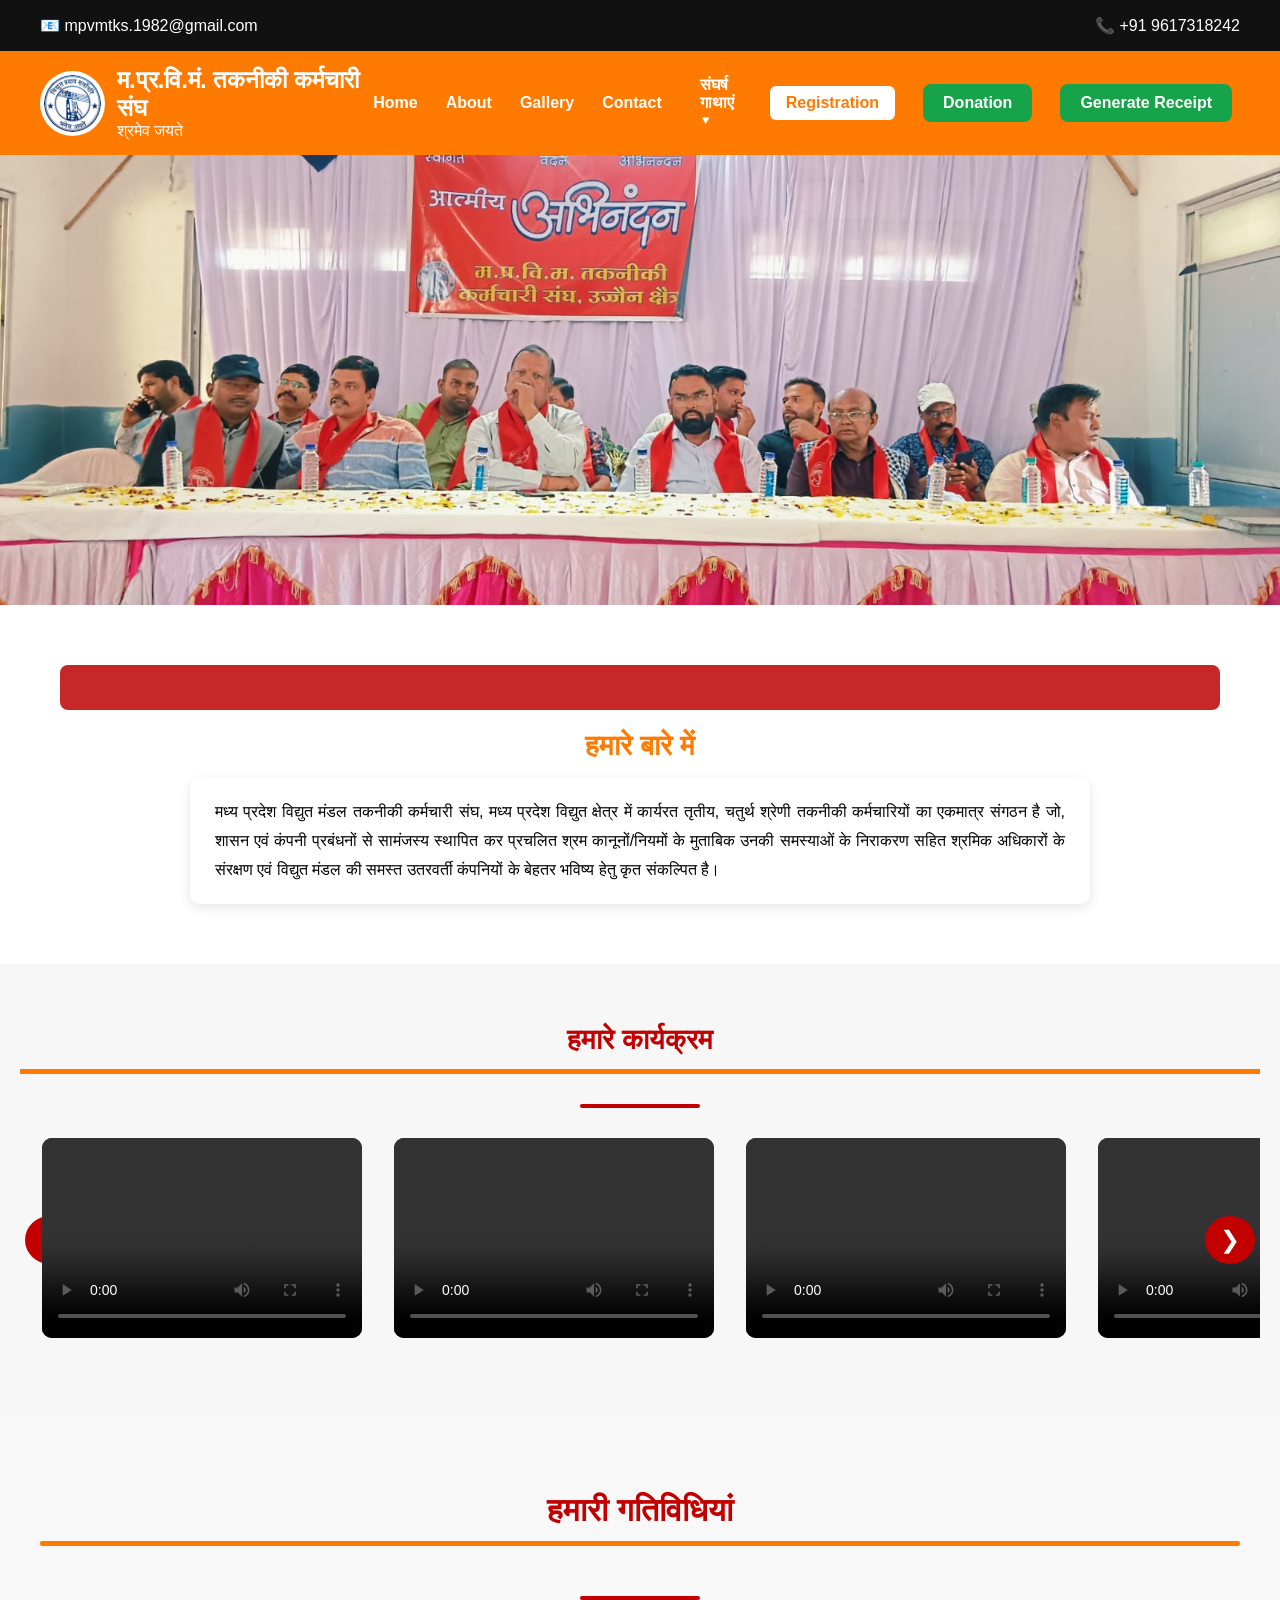
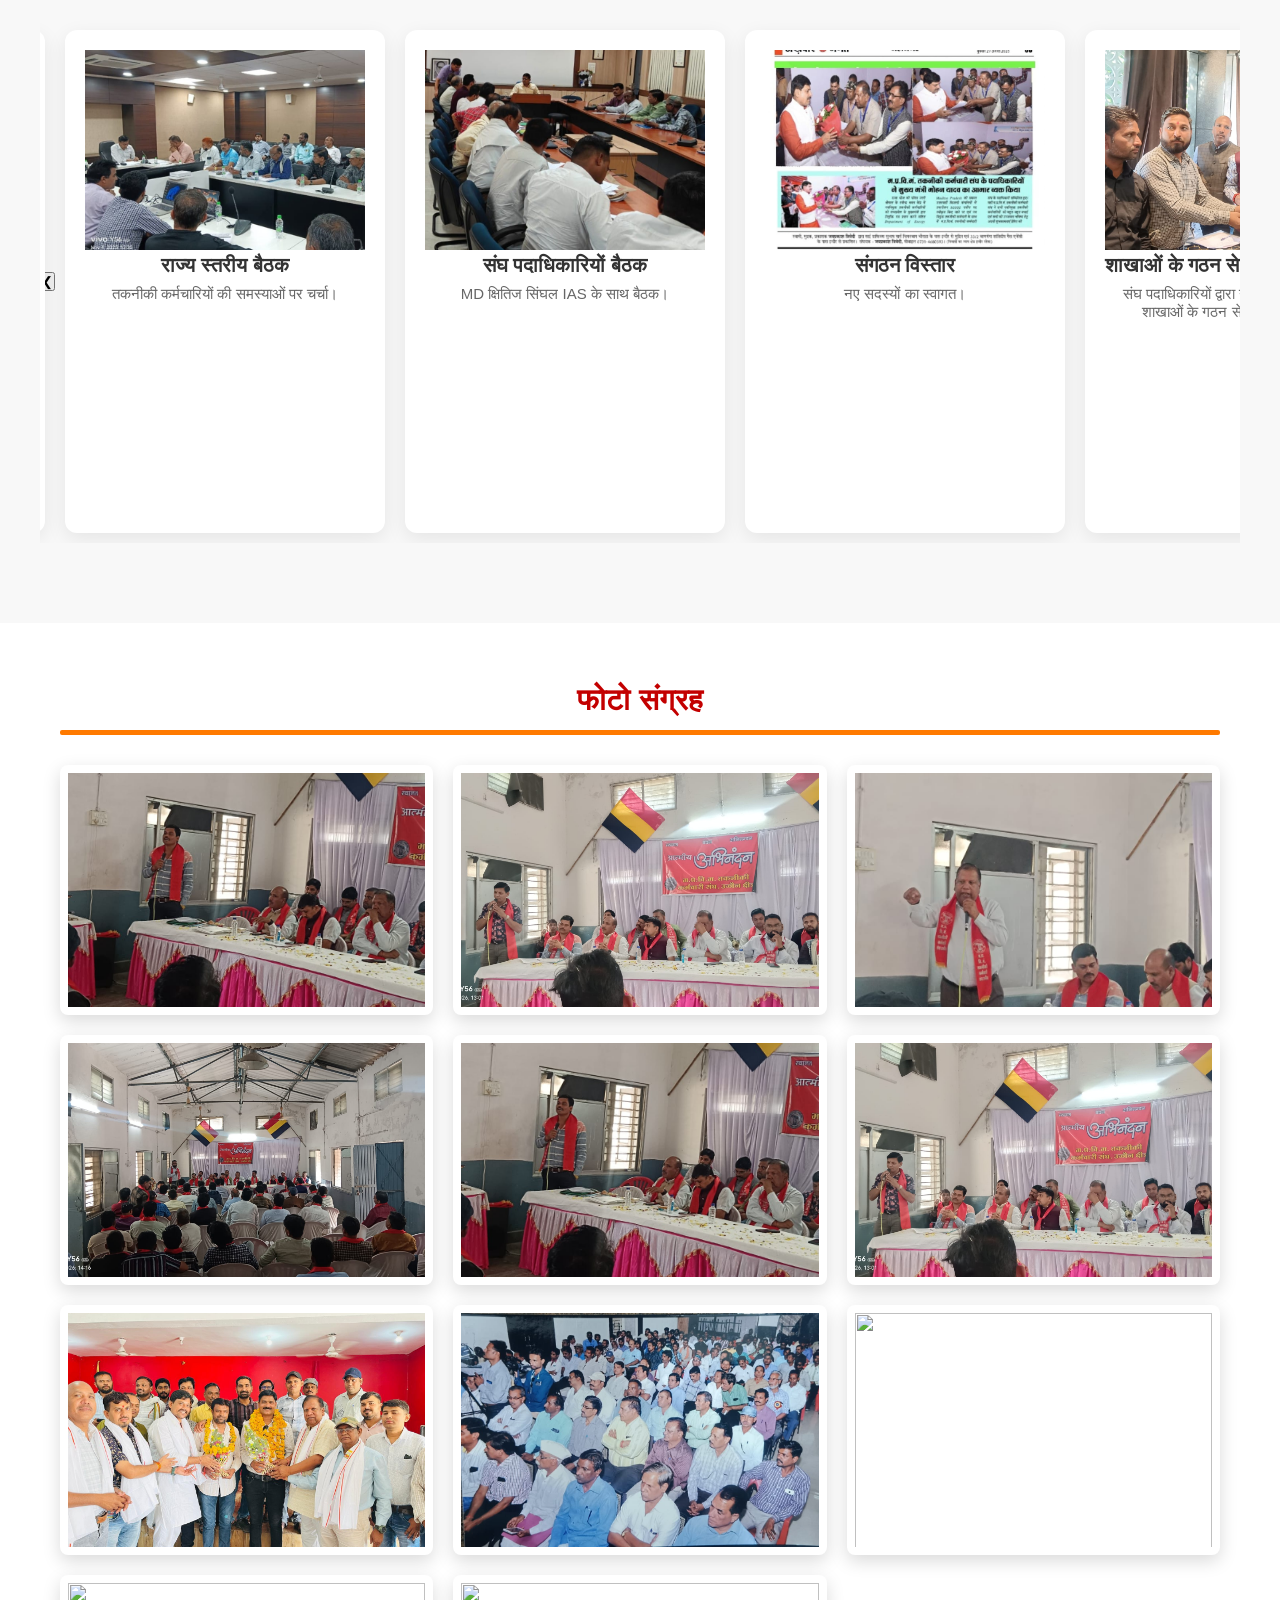
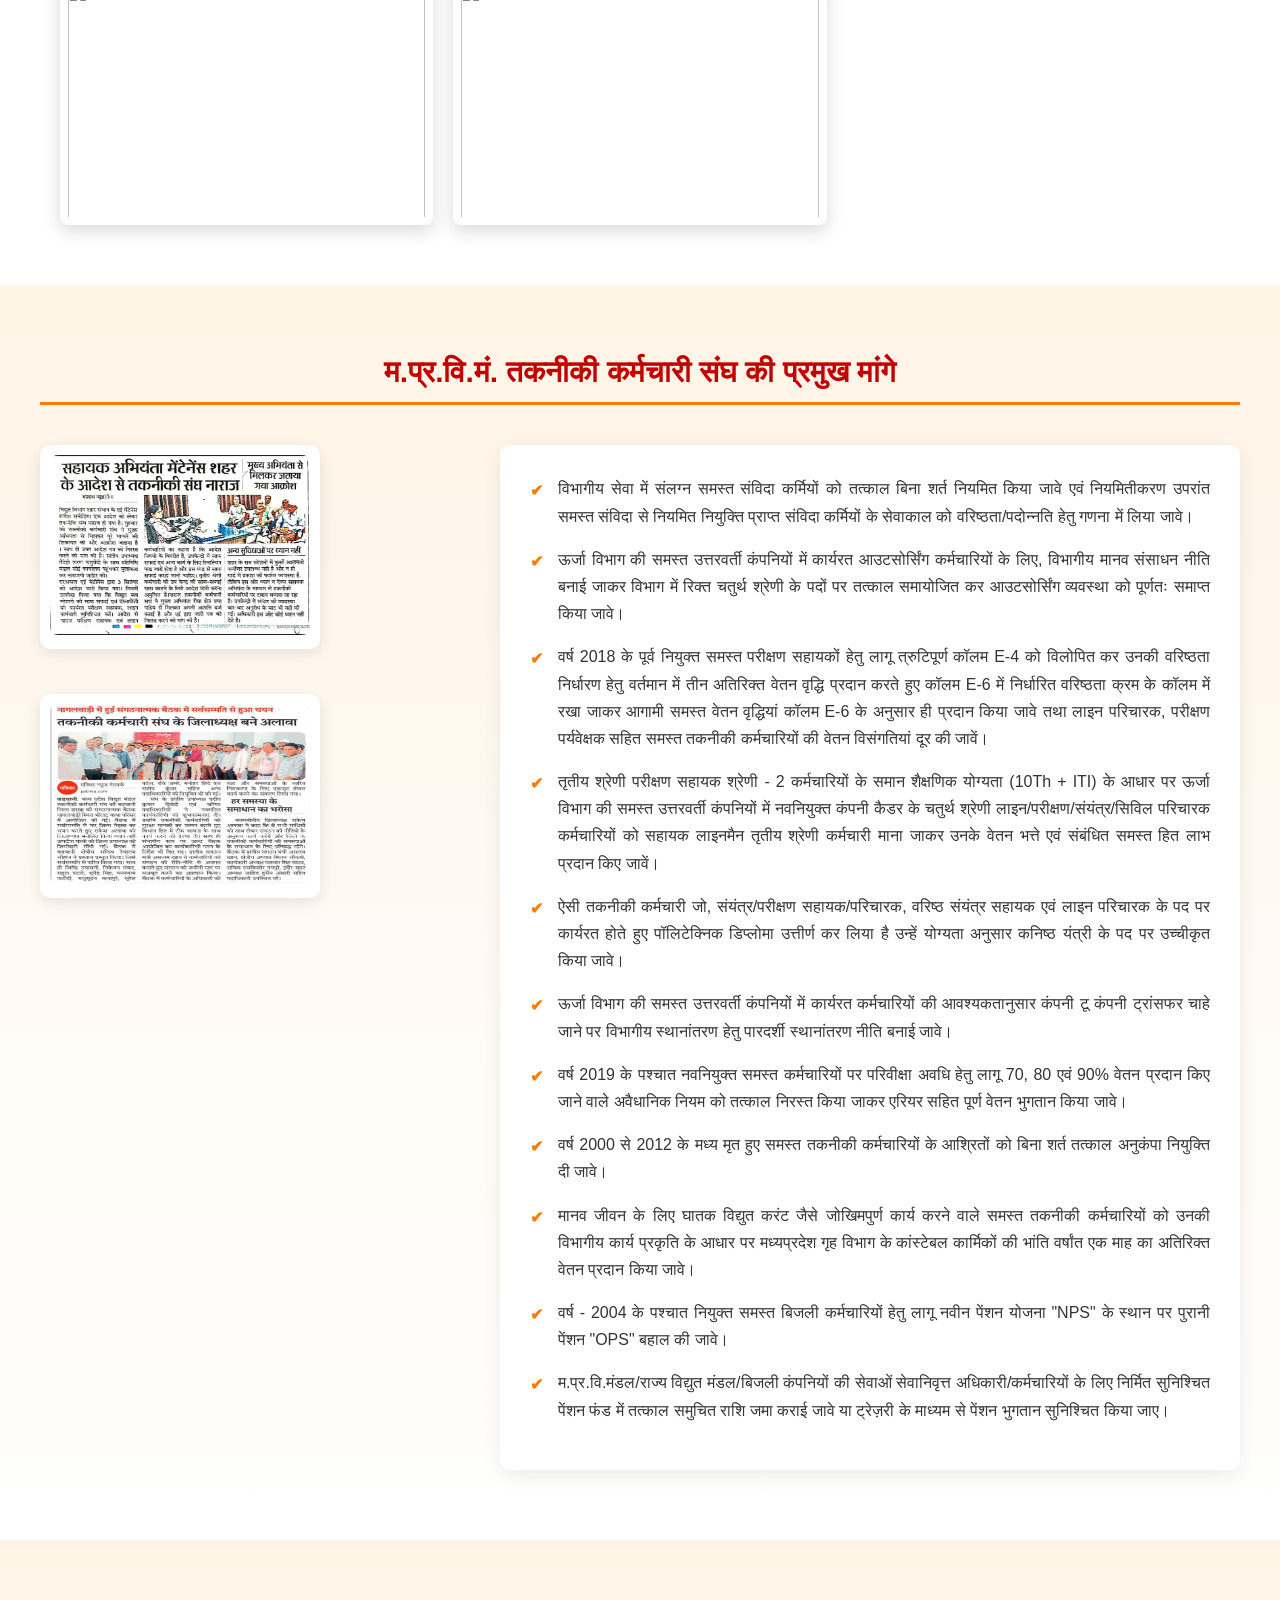
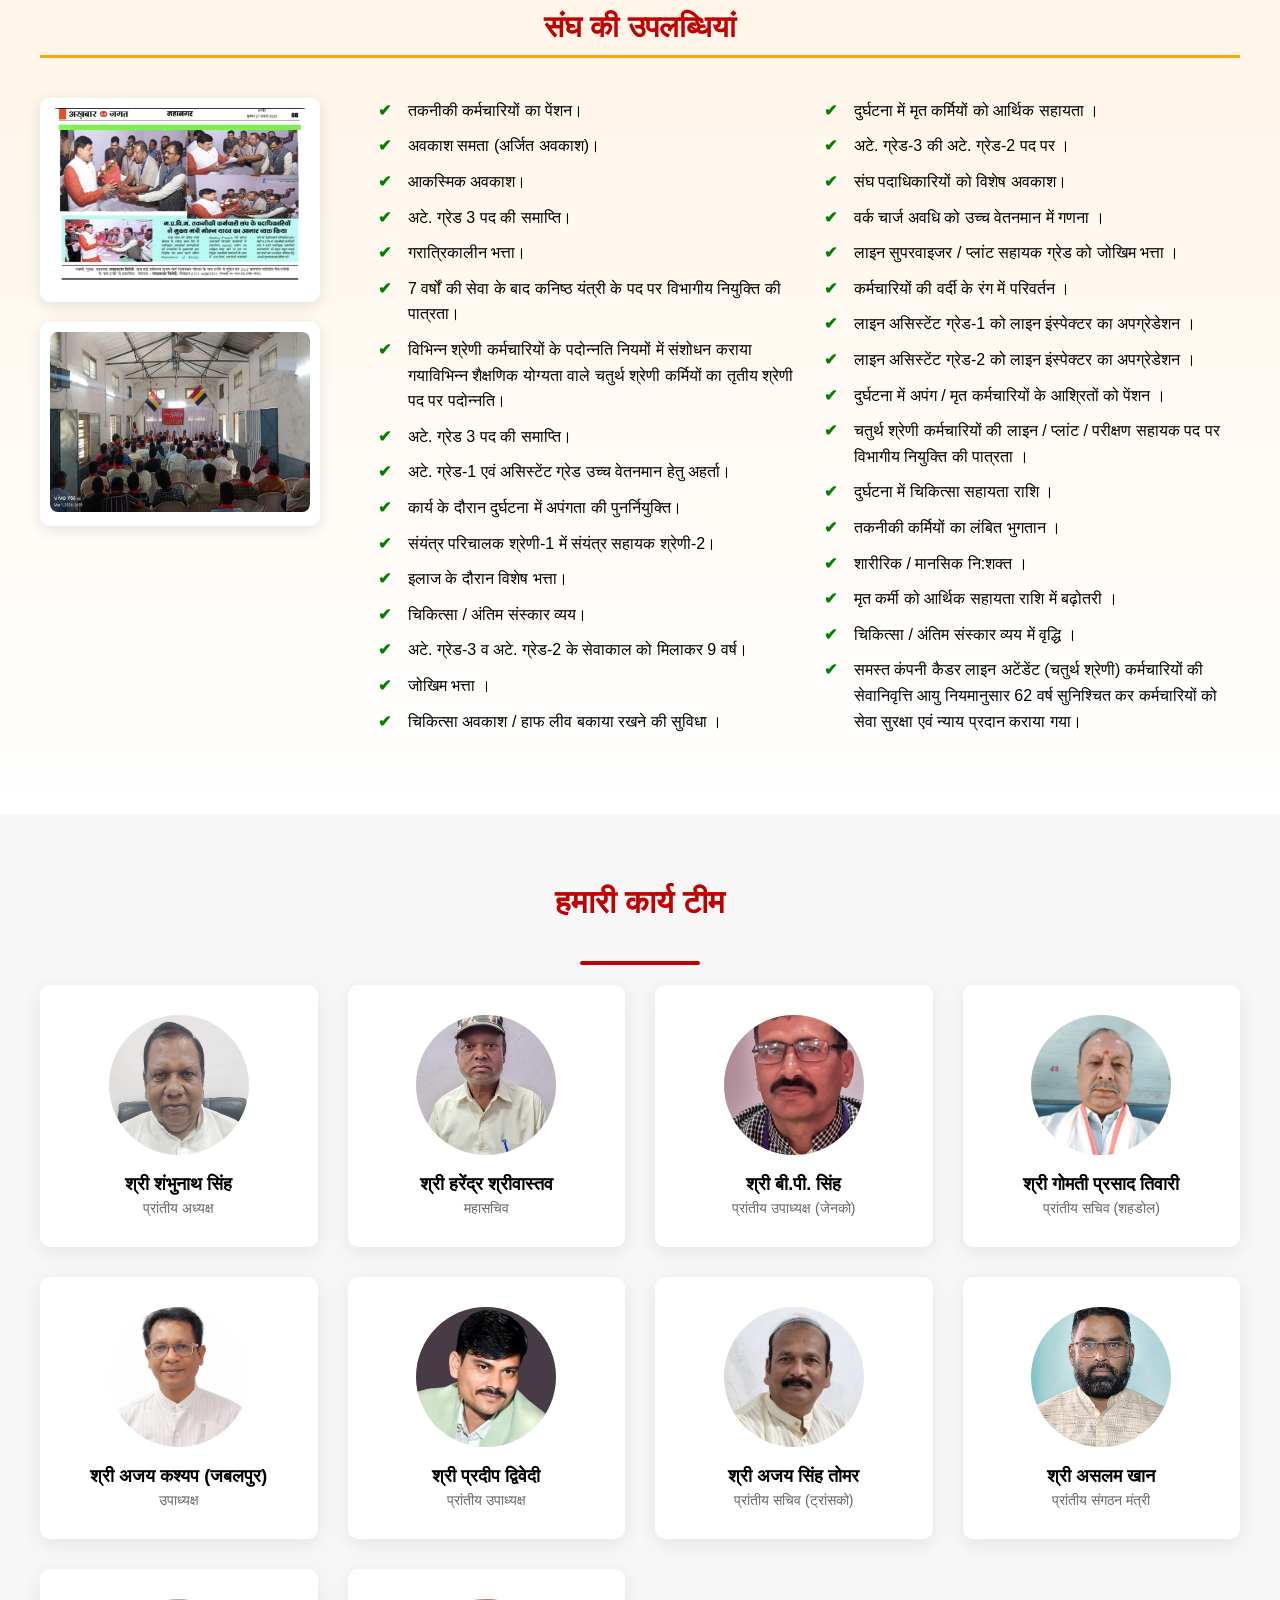
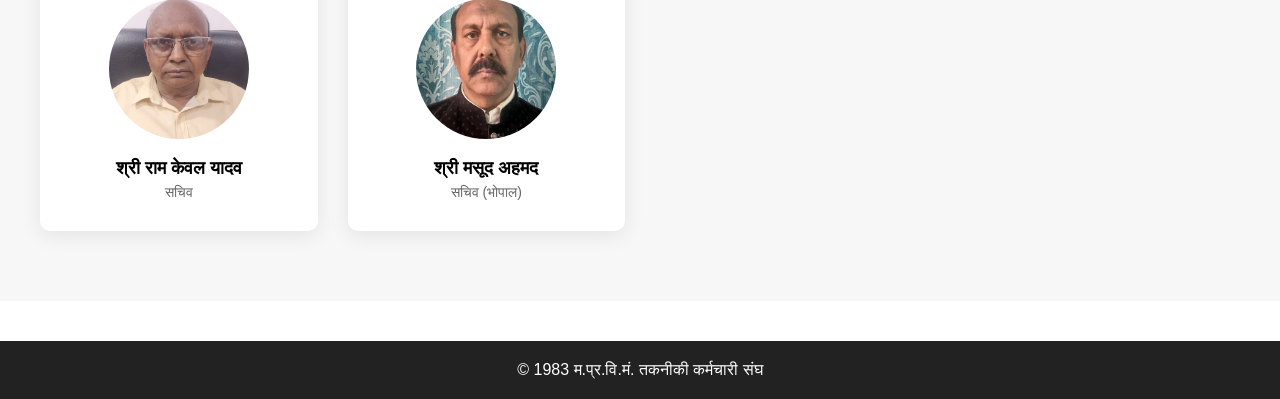
==== index.html @ 5a0a2aa2 "Update index.html" ====
<!DOCTYPE html>
<!-- rebuild -->
<!-- rebuild pdf fix -->
<!-- rebuild pdf fix -->
<!-- rebuild pdf fix -->

<html lang="hi">

<head>
<meta charset="UTF-8">
<title>MPVMTKS - म.प्र.वि.मं. तकनीकी कर्मचारी संघ Official Website</title>
<link rel="icon" href="/favicon.ico">
<link rel="shortcut icon" href="/favicon.ico">
<link rel="icon" type="image/png" sizes="48x48" href="/favicon.png">
<meta name="description" content="म.प्र.वि.मं. तकनीकी कर्मचारी संघ की आधिकारिक वेबसाइट। संगठन की गतिविधियां, समाचार, साहित्य और जानकारी यहां उपलब्ध है।">

<meta name="keywords" content="mpvmtks, mpvmtks.co.in, तकनीकी कर्मचारी संघ, mp electricity union, mpvmtks website">

<link rel="canonical" href="https://mpvmtks.co.in/">

<link rel="stylesheet" href="style.css">

<meta name="viewport" content="width=device-width, initial-scale=1">

</head>

<body>
<div class="top-bar">

<div class="top-left">
📧 mpvmtks.1982@gmail.com
</div>

<div class="top-right">
📞 +91 9617318242
</div>

</div>

<header class="header">

<div class="logo-area">

<img src="images/logo.png">

<div>

<h2>म.प्र.वि.मं. तकनीकी कर्मचारी संघ</h2>

<p>श्रमेव जयते</p>

</div>

</div>


<nav>

<a href="index.html">Home</a>
<a href="about.html">About</a>
<a href="gallery.html">Gallery</a>
<a href="contact.html">Contact</a>
<!-- UNION BOOK DROPDOWN -->


<div class="dropdown">

<a href="#" class="dropbtn">संघर्ष गाथाएं ▾
</a>

<div class="dropdown-content">

<a href="prayash-viewer.html">
प्रयास
</a>

<a href="smarika-viewer.html">
स्मारिका
</a>

</div>

</div>
<a href="registration.html" class="register-btn">Registration</a>
<a href="donation.html" class="donation-btn">Donation</a>
<a href="receipt.html" class="donation-btn">
Generate Receipt
</a>

</nav>

</header>


<section class="slider">

<div class="slides">

<img src="images/slide1.jpg">
<img src="images/slide2.jpg">
<img src="images/slide3.jpg">
<img src="images/slide4.png">
<img src="images/slide5.jpg">
<img src="images/slide6.jpg">
<img src="images/slide7.jpg">

</div>

</section>


<section class="about">

<div class="running-text">
  <div class="running-content">

मध्य प्रदेश विद्युत मंडल तकनीकी कर्मचारी संघ, मध्य प्रदेश विद्युत क्षेत्र में कार्यरत तृतीय, चतुर्थ श्रेणी तकनीकी कर्मचारियों का एकमात्र संगठन है जो, शासन एवं कंपनी प्रबंधनों से सामंजस्य स्थापित कर प्रचलित श्रम कानूनों/नियमों के मुताबिक उनकी समस्याओं के निराकरण सहित श्रमिक अधिकारों के संरक्षण एवं विद्युत मंडल की समस्त उतरवर्ती कंपनियों के बेहतर भविष्य हेतु कृत संकल्पित है।

  </div>
</div>



<h2 class="about-title">हमारे बारे में</h2>

	

<p>


मध्य प्रदेश विद्युत मंडल तकनीकी कर्मचारी संघ, मध्य प्रदेश विद्युत क्षेत्र में कार्यरत तृतीय, चतुर्थ श्रेणी तकनीकी कर्मचारियों का एकमात्र संगठन है जो, शासन एवं कंपनी प्रबंधनों से सामंजस्य स्थापित कर प्रचलित श्रम कानूनों/नियमों के मुताबिक उनकी समस्याओं के निराकरण सहित श्रमिक अधिकारों के संरक्षण एवं विद्युत मंडल की समस्त उतरवर्ती कंपनियों के बेहतर भविष्य हेतु कृत संकल्पित है।

</p>

</section>

<section class="video-section">

<h2 class="video-title">हमारे कार्यक्रम</h2>
<div class="title-line"></div>

<div class="video-slider">

<button class="video-prev">&#10094;</button>

<div class="video-track">

<div class="video-item">
<video controls>
<source src="videos/program1.mp4" type="video/mp4">
</video>
</div>

<div class="video-item">
<video controls>
<source src="videos/program2.mp4" type="video/mp4">
</video>
</div>

<div class="video-item">
<video controls>
<source src="videos/program3.mp4" type="video/mp4">
</video>
</div>

<div class="video-item">
<video controls>
<source src="videos/program4.mp4" type="video/mp4">
</video>
</div>

<div class="video-item">
<video controls>
<source src="videos/program5.mp4" type="video/mp4">
</video>
</div>

<div class="video-item">
<video controls>
<source src="videos/program7.mp4" type="video/mp4">
</video>
</div>

<div class="video-item">
<video controls>
<source src="videos/program8.mp4" type="video/mp4">
</video>
</div>

<div class="video-item">
<video controls>
<source src="videos/program9.mp4" type="video/mp4">
</video>
</div>

<div class="video-item">
<video controls>
<source src="videos/program10.mp4" type="video/mp4">
</video>
</div>


</div>

<button class="video-next">&#10095;</button>

</div>

</section>





<section class="activities">

<h2 class="activity-title">हमारी गतिविधियां</h2>
<div class="title-line"></div>

<div class="activity-slider">

<button class="prev">&#10094;</button>

<div class="activity-track">


<div class="activity">
<img src="images/event01.jpg">
<h3>सीजीएम साहब से मीटिंग करते हुए</h3>
<p>बैठक सौहार्दपूर्ण रही तथा प्रबंधन ने समस्याओं के निराकरण हेतु सकारात्मक सहयोग का आश्वासन दिया।</p>
</div>
<div class="activity">
<img src="images/event1.jpg">
<h3>राज्य स्तरीय बैठक</h3>
<p>तकनीकी कर्मचारियों की समस्याओं पर चर्चा।</p>
</div>

<div class="activity">
<img src="images/event2.jpg">
<h3>संघ पदाधिकारियों बैठक</h3>
<p>MD क्षितिज सिंघल IAS के साथ बैठक।</p>
</div>

<div class="activity">
<img src="images/event3.jpg">
<h3>संगठन विस्तार</h3>
<p>नए सदस्यों का स्वागत।</p>
</div>

<!-- 👉 यहाँ और फोटो add करो -->
<div class="activity">
<img src="images/event4.jpg">
<h3>शाखाओं के गठन से संबंधित छायाचित्र।</h3>
<p>संघ पदाधिकारियों द्वारा उज्जैन जिले की संभागीय शाखाओं के गठन से संबंधित छायाचित्र।</p>
</div>

<div class="activity">
<img src="images/event5.jpg">
<h3>बैठक</h3>
<p>मुख्य अभियंता - उज्जैन श्री BL चौहान के साथ क्षेत्रीय कर्मचारियों की समस्याओं को लेकर संघ पदाधिकारियों की बैठक।</p>
</div>

<div class="activity">
<img src="images/event6.jpg">
<h3>जिला स्तर बैठक</h3>
<p>जिला स्तर के कर्मचारियों की जमीनी समस्याओं के निराकरण हेतु खंडवा अधीक्षण यंत्री के साथ संघ पदाधिकारियों की बैठक के छायाचित्र</p>
</div>

<div class="activity">
<img src="images/event7.jpg">
<h3>संगठन सृजन अभियान</h3>
<p>उज्जैन जिले के नागदा संभाग के अंतर्गत संगठन सृजन अभियान के तहत बैठक के छायाचित्र।</p>
</div>

<div class="activity">
<img src="images/event8.jpg">
<h3>मुख्य अभियंता - उज्जैन श्री BL चौहान</h3>
<p>मुख्य अभियंता - उज्जैन श्री BL चौहान के साथ क्षेत्रीय कर्मचारियों की समस्याओं को लेकर संघ पदाधिकारियों की बैठक।</p>
</div>

<div class="activity">
<img src="images/event9.jpg">
<h3>मुख्य अभियंता से मिलकर जताया गया आक्रोश</h3>
<p>"सहायक अभियंता मेंटेनेंस शहर के आदेश से तकनीकी संघ नाराज"</p>
</div>

<div class="activity">
<img src="images/event10.jpg">
<h3>संगठन सृजन अभियान के तहत रतलाम जिला कार्यकारिणी का गठन</h3>
<p>"संगठन सृजन अभियान के तहत रतलाम जिला कार्यकारिणी का गठन, समरथ बागड़े जिला अध्यक्ष नियुक्त"</p>
</div>

<div class="activity">
<img src="images/event11.jpg">
<h3>मुख्य अभियंता इं. श्री आरसी जैन के साथ तकनीकी कर्मचारियों के जमीनी स्तर के मुद्दों को लेकर संघ प्रतिनिधियों की बैठक आयोजित</h3>
<p>"दिनांक 20/05/2026 को इंदौर क्षेत्र के मुख्य अभियंता इं. श्री आरसी जैन के साथ तकनीकी कर्मचारियों के जमीनी स्तर के मुद्दों को लेकर संघ प्रतिनिधियों की बैठक आयोजित कर समस्त ज्वलंत समस्याओं के समाधान पर विस्तृत चर्चा की गई।"</p>
</div>


<div class="activity">
<img src="images/event12.jpg">
<h3>तकनीकी कर्मचारी संघ बड़वानी जिले को मिला नया नेतृत्व</h3>
<p>"तकनीकी कर्मचारी संघ बड़वानी जिले को मिला नया नेतृत्व, राकेश अलावा को अध्यक्ष एवं श्री जगदीश माली को उपाध्यक्ष पद की कमान, जितेंद्र उपासनी सचिव नियुक्त"</p>
</div>

<div class="activity">
<img src="images/event13.jpg">
<h3>विद्युत गृह के नवागत मुख्य अभियंता श्री आर के साहू साहब से मुलाकात कर श्री सिंगाजी ताप विद्युत गृह खंडवा में पदोन्नति प्राप्त करने पश्चात प्रदेश के सबसे बड़े विद्युत गृह में पदस्थ होने पर स्वागत कर बहुत-बहुत बधाई एवं शुभकामनाएं दीं</h3>
<p>विद्युत गृह के नवागत मुख्य अभियंता श्री आर के साहू साहब से मुलाकात कर श्री सिंगाजी ताप विद्युत गृह खंडवा में पदोन्नति प्राप्त करने पश्चात प्रदेश के सबसे बड़े विद्युत गृह में पदस्थ होने पर स्वागत कर बहुत-बहुत बधाई एवं शुभकामनाएं द</p>
</div>

<div class="activity">
<img src="images/event14.jpg">
<h3>50 लाख तक होम लोन, 16 लाख का दुर्घटना बीमा और शिक्षा सहायता</h3>
<p>50 लाख तक होम लोन, 16 लाख का दुर्घटना बीमा और शिक्षा सहायता</p>
</div>

<div class="activity">
<img src="images/event15.jpg">
<h3>बालाघाट जिले की कार्यकारिणी गठन</h3>
<p>बालाघाट जिले की कार्यकारिणी गठन के दौरान उपस्थित कार्यकर्ताओं द्वारा प्रांतीय अध्यक्ष श्री शंभूनाथ सिंह, उपाध्यक्ष प्रदीप कुमार द्विवेदी, सचिव रामकेवल यादव, जोनल सचिव रामकिशोर नगपुरे सहित संघ प्रचारक श्री शुभम सिंह का पुष्पमालाओं से स्वागत एवं अभिनन्दन किया गया।</p>
</div>


<div class="activity">
<img src="images/event16.jpg">
<h3>भोपाल सीजीएम से मीटिंग करते हुए</h3>
<p>भोपाल सीजीएम से मीटिंग करते हुए</p>
</div>

<div class="activity">
<img src="images/event17.jpg">
<h3>इंदौर में सीजीएम साहब से मीटिंग करते हुए</h3>
<p>म.प्र.वि.मं. तकनीकी कर्मचारी संघ द्वारा नियमित, संविदा एवं आउटसोर्स कर्मचारियों की पदोन्नति, नियमितीकरण, वेतन विसंगति एवं अन्य महत्वपूर्ण समस्याओं को कंपनी प्रबंधन के समक्ष प्रमुखता से रखा गया।बैठक सौहार्दपूर्ण रही तथा प्रबंधन ने समस्याओं के निराकरण हेतु सकारात्मक सहयोग का आश्वासन दिया।</p>
</div>
	

</div>

<button class="next">&#10095;</button>

</div>

</section>



<section class="gallery">

<h2>फोटो संग्रह</h2>


<div class="gallery-grid">

<img src="images/g1.jpg">
<img src="images/g2.jpg">
<img src="images/g3.jpg">
<img src="images/g4.jpg">
<img src="images/g1.jpg">
<img src="images/g2.jpg">
<img src="images/g15.jpg">
<img src="images/g21.jpg">
<img src="images/g22.jpg">
<img src="images/g23.jpg">
<img src="images/g24.jpg">
</div>

</section>

<section class="demand-section">

<h2 class="demand-title">
म.प्र.वि.मं. तकनीकी कर्मचारी संघ की प्रमुख मांगे
</h2>

<div class="demand-wrapper">

<!-- LEFT IMAGE COLUMN -->

<div class="demand-images">

<div class="image-card">
<img src="images/protest1.jpg">
</div>

<div class="image-card">
<img src="images/protest2.jpg">
</div>

</div>


<!-- RIGHT CONTENT -->

<div class="demand-content">

<ul class="demand-list">

<li>विभागीय सेवा में संलग्न समस्त संविदा कर्मियों को तत्काल बिना शर्त नियमित किया जावे एवं नियमितीकरण उपरांत समस्त संविदा से नियमित नियुक्ति प्राप्त संविदा कर्मियों के सेवाकाल को वरिष्ठता/पदोन्नति हेतु गणना में लिया जावे।</li>

<li>ऊर्जा विभाग की समस्त उत्तरवर्ती कंपनियों में कार्यरत आउटसोर्सिंग कर्मचारियों के लिए, विभागीय मानव संसाधन नीति बनाई जाकर विभाग में रिक्त चतुर्थ श्रेणी के पदों पर तत्काल समायोजित कर आउटसोर्सिंग व्यवस्था को पूर्णतः समाप्त किया जावे।</li>

<li>वर्ष 2018 के पूर्व नियुक्त समस्त परीक्षण सहायकों हेतु लागू त्रुटिपूर्ण कॉलम E-4 को विलोपित कर उनकी वरिष्ठता निर्धारण हेतु वर्तमान में तीन अतिरिक्त वेतन वृद्धि प्रदान करते हुए कॉलम E-6 में निर्धारित वरिष्ठता क्रम के कॉलम में रखा जाकर आगामी समस्त वेतन वृद्धियां कॉलम E-6 के अनुसार ही प्रदान किया जावे तथा लाइन परिचारक, परीक्षण पर्यवेक्षक सहित समस्त तकनीकी कर्मचारियों की वेतन विसंगतियां दूर की जावें।</li>
	
<li>तृतीय श्रेणी परीक्षण सहायक श्रेणी - 2 कर्मचारियों के समान शैक्षणिक योग्यता (10Th + ITI) के आधार पर ऊर्जा विभाग की समस्त उत्तरवर्ती कंपनियों में नवनियुक्त कंपनी कैडर के चतुर्थ श्रेणी लाइन/परीक्षण/संयंत्र/सिविल परिचारक कर्मचारियों को सहायक लाइनमैन तृतीय श्रेणी कर्मचारी माना जाकर उनके वेतन भत्ते एवं संबंधित समस्त हित लाभ प्रदान किए जावें।</li>

<li>ऐसी तकनीकी कर्मचारी जो, संयंत्र/परीक्षण सहायक/परिचारक, वरिष्ठ संयंत्र सहायक एवं लाइन परिचारक के पद पर कार्यरत होते हुए पॉलिटेक्निक डिप्लोमा उत्तीर्ण कर लिया है उन्हें योग्यता अनुसार कनिष्ठ यंत्री के पद पर उच्चीकृत किया जावे।</li>

<li>ऊर्जा विभाग की समस्त उत्तरवर्ती कंपनियों में कार्यरत कर्मचारियों की आवश्यकतानुसार कंपनी टू कंपनी ट्रांसफर चाहे जाने पर विभागीय स्थानांतरण हेतु पारदर्शी स्थानांतरण नीति बनाई जावे।</li>

<li>वर्ष 2019 के पश्चात नवनियुक्त समस्त कर्मचारियों पर परिवीक्षा अवधि हेतु लागू 70, 80 एवं 90% वेतन प्रदान किए जाने वाले अवैधानिक नियम को तत्काल निरस्त किया जाकर एरियर सहित पूर्ण वेतन भुगतान किया जावे।</li>

<li>वर्ष 2000 से 2012 के मध्य मृत हुए समस्त तकनीकी कर्मचारियों के आश्रितों को बिना शर्त तत्काल अनुकंपा नियुक्ति दी जावे।</li>

<li>मानव जीवन के लिए घातक विद्युत करंट जैसे जोखिमपुर्ण कार्य करने वाले समस्त तकनीकी कर्मचारियों को उनकी विभागीय कार्य प्रकृति के आधार पर मध्यप्रदेश गृह विभाग के कांस्टेबल कार्मिकों की भांति वर्षांत एक माह का अतिरिक्त वेतन प्रदान किया जावे।</li>

<li>वर्ष - 2004 के पश्चात नियुक्त समस्त बिजली कर्मचारियों हेतु लागू नवीन पेंशन योजना "NPS" के स्थान पर पुरानी पेंशन "OPS" बहाल की जावे।</li>

<li>म.प्र.वि.मंडल/राज्य विद्युत मंडल/बिजली कंपनियों की सेवाओं सेवानिवृत्त अधिकारी/कर्मचारियों के लिए निर्मित सुनिश्चित पेंशन फंड में तत्काल समुचित राशि जमा कराई जावे या ट्रेज़री के माध्यम से पेंशन भुगतान सुनिश्चित किया जाए।</li>

</ul>

</div>

</div>

</section>
<section class="achievement-section">

<h2 class="achievement-title">
संघ की उपलब्धियां
</h2>

<div class="achievement-wrapper">

<!-- LEFT IMAGES -->

<div class="achievement-images">

<div class="image-card">
<img src="images/achievement1.jpg">
</div>

<div class="image-card">
<img src="images/achievement2.jpg">
</div>

</div>


<!-- RIGHT SCROLL BOX -->

<ul class="achievement-list">


<li>तकनीकी कर्मचारियों का पेंशन।</li>

<li>अवकाश समता (अर्जित अवकाश)।</li>

<li>आकस्मिक अवकाश।</li>

<li>अटे. ग्रेड 3 पद की समाप्ति।</li>

<li>गरात्रिकालीन भत्ता।</li>

<li>7 वर्षों की सेवा के बाद कनिष्ठ यंत्री के पद पर विभागीय नियुक्ति की पात्रता।</li>

<li>विभिन्न श्रेणी कर्मचारियों के पदोन्नति नियमों में संशोधन कराया गयाविभिन्न शैक्षणिक योग्यता वाले चतुर्थ श्रेणी कर्मियों का तृतीय श्रेणी पद पर पदोन्नति।</li>

<li>अटे. ग्रेड 3 पद की समाप्ति।</li>

<li>अटे. ग्रेड-1 एवं असिस्टेंट ग्रेड उच्च वेतनमान हेतु अहर्ता।</li>

<li>कार्य के दौरान दुर्घटना में अपंगता की पुनर्नियुक्ति।</li>

<li>संयंत्र परिचालक श्रेणी-1 में संयंत्र सहायक श्रेणी-2।</li>

<li>इलाज के दौरान विशेष भत्ता।</li>

<li>चिकित्सा / अंतिम संस्कार व्यय।</li>

<li>अटे. ग्रेड-3 व अटे. ग्रेड-2 के सेवाकाल को मिलाकर 9 वर्ष।</li>

<li>जोखिम भत्ता ।</li>

<li>चिकित्सा अवकाश / हाफ लीव बकाया रखने की सुविधा ।</li>

<li>दुर्घटना में मृत कर्मियों को आर्थिक सहायता ।</li>

<li>अटे. ग्रेड-3 की अटे. ग्रेड-2 पद पर ।</li>

<li> संघ पदाधिकारियों को विशेष अवकाश।</li>

<li>वर्क चार्ज अवधि को उच्च वेतनमान में गणना ।</li>

<li>लाइन सुपरवाइजर / प्लांट सहायक ग्रेड को जोखिम भत्ता ।</li>

<li>कर्मचारियों की वर्दी के रंग में परिवर्तन ।</li>

<li>लाइन असिस्टेंट ग्रेड-1 को लाइन इंस्पेक्टर का अपग्रेडेशन ।</li>

<li>लाइन असिस्टेंट ग्रेड-2 को लाइन इंस्पेक्टर का अपग्रेडेशन ।</li>

<li>दुर्घटना में अपंग / मृत कर्मचारियों के आश्रितों को पेंशन ।</li>

<li>चतुर्थ श्रेणी कर्मचारियों की लाइन / प्लांट / परीक्षण सहायक पद पर विभागीय नियुक्ति की पात्रता ।</li>

<li>दुर्घटना में चिकित्सा सहायता राशि ।</li>

<li>तकनीकी कर्मियों का लंबित भुगतान ।</li>

<li>शारीरिक / मानसिक नि:शक्त ।</li>

<li>मृत कर्मी को आर्थिक सहायता राशि में बढ़ोतरी ।</li>

<li>चिकित्सा / अंतिम संस्कार व्यय में वृद्धि ।</li>

<li>समस्त कंपनी कैडर लाइन अटेंडेंट (चतुर्थ श्रेणी) कर्मचारियों की सेवानिवृत्ति आयु नियमानुसार 62 वर्ष सुनिश्चित कर कर्मचारियों को सेवा सुरक्षा एवं न्याय प्रदान कराया गया।</li>

</ul>

</div>

</section>



<section class="team-section">

<h2 class="team-title">हमारी कार्य टीम</h2>
<div class="title-line"></div>

<div class="team-container">

<div class="team-card">
<img src="images/team1.jpg">
<h3>श्री शंभुनाथ सिंह</h3>
<p>प्रांतीय अध्यक्ष</p>
</div>

<div class="team-card">
<img src="images/teamA.jpg">
<h3>श्री हरेंद्र श्रीवास्तव </h3>
<p>महासचिव</p>
</div>

<div class="team-card">
<img src="images/team3.jpg">
<h3>श्री बी.पी. सिंह </h3>
<p>प्रांतीय उपाध्यक्ष (जेनको)</p>
</div>

<div class="team-card">
<img src="images/teamC.jpg">
<h3>श्री गोमती प्रसाद तिवारी </h3>
<p>प्रांतीय सचिव (शहडोल)</p>
</div>

<div class="team-card">
<img src="images/teamB.jpg">
<h3>श्री अजय कश्यप (जबलपुर) </h3>
<p>उपाध्यक्ष</p>
</div>

<div class="team-card">
<img src="images/team2.jpg">
<h3>श्री प्रदीप द्विवेदी  </h3>
<p>प्रांतीय उपाध्यक्ष</p>
</div>

<div class="team-card">
<img src="images/team4.jpg">
<h3>श्री अजय सिंह तोमर </h3>
<p>प्रांतीय सचिव (ट्रांसको)</p>
</div>

<div class="team-card">
<img src="images/team5.jpg">
<h3>श्री असलम खान </h3>
<p>प्रांतीय संगठन मंत्री </p>
</div>

<div class="team-card">
<img src="images/team6.jpg">
<h3>श्री राम केवल यादव </h3>
<p>सचिव</p>
</div>

<div class="team-card">
<img src="images/team7.jpg">
<h3>श्री मसूद अहमद </h3>
<p>सचिव (भोपाल)</p>
</div>

<!--<div class="team-card">
<img src="images/team8.jpg">
<h3>श्री </h3>
<p>प्रांतीय मीडिया प्रभारी भोपाल</p>
</div>-->

</div>

</section>



<footer>

<p>

© 1983 म.प्र.वि.मं. तकनीकी कर्मचारी संघ

</p>

</footer>



<script src="script.js"></script>


</body>
</html>
---- style.css ----
*{
margin:0;
padding:0;
box-sizing:border-box;
font-family:Arial;
}

body{

  background: linear-gradient(
      to bottom,
      #eef3f9,
      #ffffff
  );
  
}


.running-text{
    width:100%;
    overflow:hidden;
    background:#c62828;
    color:#fff;
    padding:12px 0;
    border-radius:8px;
    margin-bottom:20px;
    white-space:nowrap;
}

.running-content{
    display:inline-block;
    padding-left:100%;
    animation:scrollText 60s linear infinite;
    font-size:18px;
    font-weight:bold;
}

@keyframes scrollText{
    0%{
        transform:translateX(0);
    }
    100%{
        transform:translateX(-100%);
    }
}

.about-box-section{
    width:90%;
    margin:40px auto 20px;
}

.about-box{
    background:#ffffff;
    padding:30px;
    border-radius:15px;
    box-shadow:0 4px 15px rgba(0,0,0,0.15);
    border-left:6px solid #c62828;
    text-align:center;
}

.about-box h2{
    color:#c62828;
    font-size:32px;
    margin-bottom:20px;
}

.about-box p{
    font-size:18px;
    line-height:1.9;
    color:#333;
    text-align:justify;
}

/* ================= GLOBAL MOBILE FIX ================= */

body {
    overflow-x: hidden;
}

/* ===== VIDEO SLIDER FIX ===== */

.video-slider {
    position: relative;
    overflow: hidden;
    padding: 10px;
}

.video-track {
    display: flex;
    transition: transform 0.4s ease;
    gap: 12px;
}

.video-item {
    flex: 0 0 auto;
    width: 320px;
}

.video-item video {
    width: 100%;
    height: auto;
    border-radius: 10px;
}

/* ===== MOBILE ===== */

@media (max-width: 768px) {

    .video-item {
        width: 92vw;
        min-width: 92vw;
    }

    .video-prev,
    .video-next {
        display: none;
    }

}

/* ===== ACTIVITIES MOBILE FIX ===== */

@media (max-width: 768px) {

.activity-track .activity {
    width: 90vw;
    min-width: 90vw;
}

}

/* Mobile Open Button */

.mobile-open-btn {

display: none;

margin-top: 10px;

padding: 12px;

text-align: center;

background: #ff7a00;

color: white;

font-weight: bold;

border-radius: 8px;

text-decoration: none;

}

/* Only Mobile */

@media(max-width:768px){

iframe {

display: none;

}

.mobile-open-btn {

display: block;

}

}


/* ===== FINAL HOVER GAP FIX (MOST IMPORTANT) ===== */

/* invisible bridge banayega mouse ke liye */

.dropdown::after {

content: "";

position: absolute;

top: 100%;

left: 0;

width: 100%;

height: 15px;

/* invisible bridge */

background: transparent;

}


/* ===== FINAL SAFE DROPDOWN FIX ===== */

nav .dropdown{
position:relative;
}

nav .dropdown-content{

display:none;

position:absolute;

top:100%;
left:0;

background:rgba(0,0,0,0.85);

min-width:180px;

border-radius:6px;

z-index:99999;

}

/* Hover stable */

nav .dropdown:hover .dropdown-content{
display:block;
}

/* Gap remove */

nav .dropdown-content a{
display:block;
padding:10px 14px;
color:white;
text-decoration:none;
white-space:nowrap;
}
/* ===== STRONG DROPDOWN FIX ===== */

.dropdown {
position: relative;
display: inline-block;
}

/* dropdown button */

.dropbtn {
cursor: pointer;
display: inline-block;
}

/* dropdown content */

.dropdown-content {

display: none;

position: absolute;

top: 100%;   /* direct niche */

left: 0;

min-width: 180px;

background: rgba(0,0,0,0.8);

border-radius: 6px;

z-index: 9999;

/* IMPORTANT: gap remove */

padding-top: 0;
margin-top: 0;

}

/* hover open */

.dropdown:hover .dropdown-content {

display: block;

}

/* link styling */

.dropdown-content a {

display: block;

padding: 10px 14px;

color: white;

text-decoration: none;

}

/* hover effect */

.dropdown-content a:hover {

background: rgba(255,255,255,0.2);

}
  
  
/* ===== DROPDOWN HOVER STABLE FIX ===== */

nav .dropdown {
position: relative;
display: inline-block;
}

/* IMPORTANT: gap remove karega */

nav .dropdown-content {

display: none;

position: absolute;

top: 100%;   /* direct niche */
left: 0;

margin-top: 0;  /* gap remove */

min-width: 180px;

background: rgba(0,0,0,0.7);

border-radius: 6px;

z-index: 9999;

}

/* Hover stable */

nav .dropdown:hover .dropdown-content {
display: block;
}

/* Link styling */

nav .dropdown-content a {

display: block;

padding: 10px 14px;

color: white;

text-decoration: none;

white-space: nowrap;

}

/* Hover color */

nav .dropdown-content a:hover {

background: rgba(255,255,255,0.2);

}
  
/* ===== NAVBAR FINAL FIX ===== */

/* nav ko single line me force karega */

nav {

display: flex;
align-items: center;
justify-content: flex-end;
gap: 14px;

}

/* dropdown ko same line me rakhega */

nav .dropdown {

display: inline-flex;
align-items: center;
position: relative;

}

/* dropdown box proper niche aaye */

nav .dropdown-content {

display: none;

position: absolute;

top: 100%;
left: 0;

min-width: 180px;

background: rgba(0,0,0,0.6);

backdrop-filter: blur(6px);

border-radius: 6px;

z-index: 9999;

}

/* hover show */

nav .dropdown:hover .dropdown-content {

display: block;

}

/* buttons ko move hone se roke */

.register-btn,
.donation-btn {

white-space: nowrap;

}
  
/* ===== UNION BOOK DROPDOWN FIX (NEW CSS ONLY) ===== */

/* dropdown ko alag spacing dena */

nav .dropdown {
position: relative;
margin-left: 10px;
}

/* dropdown box proper niche aaye */

nav .dropdown-content {

display: none;

position: absolute;

top: 38px;   /* niche show hoga */
left: 0;

min-width: 180px;

background: rgba(0,0,0,0.6);

backdrop-filter: blur(6px);

border-radius: 6px;

z-index: 9999;

}

/* hover par show */

nav .dropdown:hover .dropdown-content {
display: block;
}

/* overlap stop karne ke liye spacing */

nav a,
nav .dropdown {
margin-right: 8px;
}

/* ===== MOBILE FIX ===== */

@media(max-width:768px){

nav {
flex-wrap: wrap;
}

/* mobile me dropdown click se open */

nav .dropdown:active .dropdown-content {
display: block;
}

}
  
  
/* Dropdown container */

.dropdown-content {
display: none;
position: absolute;

background: rgba(255,255,255,0.1); /* transparent */
backdrop-filter: blur(6px);

min-width: 180px;

border-radius: 6px;

box-shadow: 0px 8px 16px rgba(0,0,0,0.2);
}

.dropdown-content a {
color: white;
padding: 10px 14px;
display: block;
text-decoration: none;
}

.dropdown-content a:hover {
background: rgba(255,255,255,0.2);
}
/* Show on hover */

.dropdown:hover .dropdown-content {
display: block;
}

}

.video-slider {
    position: relative;
    overflow: hidden;
    padding: 20px 40px;
}

.video-track {
    display: flex;
    transition: transform 0.5s ease;
}

.video-item {
    min-width: 300px;
    margin-right: 20px;
}

.video-item video {
    width: 100%;
    height: 200px;
    object-fit: contain;
    background: black;
    border-radius: 10px;
}

/* Buttons */

.video-prev,
.video-next {
    position: absolute;
    top: 50%;
    transform: translateY(-50%);
    background: #c30000;
    color: white;
    border: none;
    font-size: 24px;
    padding: 10px 15px;
    cursor: pointer;
    border-radius: 50%;
}

.video-prev {
    left: 5px;
}

.video-next {
    right: 5px;
}
.video-container {
    display: grid;
    grid-template-columns: repeat(auto-fit, minmax(280px, 1fr));
    gap: 25px;
}

/* Video full दिखे — crop नहीं होगा */
.video-container video {
    width: 100%;
    height: 220px;          /* same height */
    object-fit: contain;    /* पूरा video दिखेगा */
    background: black;      /* side में black आएगा */
    border-radius: 10px;
}

/* About Section Highlight Box */

.about {
    background: #c30000;        /* light background */
    padding: 40px 20px;
    text-align: center;
}

/* Heading style */
.about-title {
    color: #c30000;
    font-size: 28px;
    font-weight: bold;
    margin-bottom: 5px;
}

/* Red underline */


/* Paragraph highlight box */
.about p {
    max-width: 900px;
    margin: auto;
    background: #ffffff;
    padding: 20px 25px;
    border-radius: 10px;

    /* highlight effect */
    box-shadow: 0 4px 12px rgba(0,0,0,0.1);

    font-size: 16px;
    line-height: 1.8;
    text-align: justify;
}

.about-title {
    color: #c30000;   /* red color */
    font-weight: bold;
}

/* हमारे बारे में वाली line */
.about .title-line {
    width: 120px;
    height: 4px;
    background: #c30000;
    margin: 8px 0 20px 0;   /* auto हटाया — left align */
    border-radius: 2px;
}
.title-line {
    width: 120px;
    height: 4px;
    background: #c30000;   /* same red color */
    margin: 8px auto 20px;
    border-radius: 2px;
}

/* प्रमुख मांगे जैसा same color */

.demand-title {
    color: #ff6600;
    font-weight: bold;
}

/* संघ की उपलब्धियां */
.achievement-title {
    color: #c30000 !important;
    font-weight: bold;
}

/* हमारी कार्य टीम */
.team-title {
    color: #c30000 !important;
    font-weight: bold;
}

/* प्रमुख मांगे वाला color (same style use करें) */
.demand-title {
    color: #ff6600;      /* orange color */
    font-weight: bold;
}

/* संघ की उपलब्धियां — same color */
.achievement-title {
    color: #c30000;      /* same as demand */
    font-weight: bold;
}

/* हमारी कार्य टीम — same color */
.team-title {
    color: #c30000;      /* same as demand */
    font-weight: bold;
}

/* ===== Video Section Same Theme ===== */

.video-section {

background: #d9cfc1;   /* same beige background */
padding: 70px 40px;

}

.video-title {

color: #c30000;   /* same red heading */
font-size: 30px;
font-weight: bold;
text-align: center;

}

/* Orange line नीचे */

.video-title::after {

content:"";
display:block;

width:100%;
height:5px;

background:#ff7a00;

margin-top:12px;

}

/* ===== Photo Gallery Same Theme ===== */

.gallery {

background: #d9cfc1;   /* same background */

}

.gallery h2 {

color: #c30000;   /* red heading */
font-size: 30px;
font-weight: bold;

}

.gallery h2::after {

content:"";
display:block;

width:100%;
height:5px;

background:#ff7a00;

margin-top:12px;

}

/* ===== Activities Heading Same Color as Demand ===== */

.activities {

background: #d9cfc1;   /* same beige background */
padding: 70px 40px;

}

.activity-title {

color: #c30000;   /* red text */
text-align: center;
font-size: 30px;
font-weight: bold;

}

.activity-title::after {

content:"";
display:block;

width:100%;
height:5px;

background:#ff7a00;  /* orange line */

margin-top:12px;

}

.gallery h2::after{
content:"";
display:block;

width:100%;
height:5px;

background:#ff7a00;

margin-top:12px;
border-radius:2px;
}

.activity-subtitle {
text-align: center;
margin-bottom: 20px;
}

.orange-line {
display: block;
color: orange;
font-weight: bold;
font-size: 18px;
margin-bottom: 5px;
}

.orange-line-hindi {
display: block;
color: orange;
font-weight: bold;
font-size: 16px;
}

/* ===== Gallery White Shadow Frame ===== */

.gallery-grid img {

  width: 100%;
  height: 250px;

  object-fit: cover;

  border-radius: 12px;

  padding: 8px;           /* ⭐ White frame */

  background: white;      /* ⭐ White border look */

  box-shadow: 0 6px 18px rgba(0,0,0,0.15);

  transition: transform 0.3s ease,
              box-shadow 0.3s ease;

  cursor: pointer;

}


/* Hover Effect */

.gallery-grid img:hover {

  transform: scale(1.05);

  box-shadow: 0 12px 30px rgba(0,0,0,0.25);

}

/* TOP BAR */

.top-bar{
background:#111;
color:white;
display:flex;
justify-content:space-between;
align-items:center;
padding:16px 40px;
font-size:16px;
}

.activity-slider {
    position: relative;
    overflow: hidden;
    width: 100%;
}

.top-left,
.top-right{
display:flex;
align-items:center;
gap:8px;
}


/* HEADER */

.header{
display:flex;
justify-content:space-between;
align-items:center;
padding:15px 40px;
background:#ff7a00;
color:white;
}

.logo-area{
display:flex;
align-items:center;
gap:12px;
}

.logo-area img{
height:65px;
width:auto;
background:white;
padding:4px;
border-radius:50%;
}

nav{
display:flex;
align-items:center;
gap:20px;
}

nav a{
color:white;
text-decoration:none;
font-weight:bold;
font-size:16px;
}

/* Buttons */

.register-btn{
background:white;
color:#ff7a00;
padding:8px 16px;
border-radius:6px;
}

.register-btn:hover{
background:#ffe5cc;
}

.donation-btn{
background:#16a34a;
color:white;
padding:10px 20px;
border-radius:8px;
text-decoration:none;
font-weight:bold;
}

.donation-btn:hover{
background:#15803d;
}


/* SLIDER */

.slider{
width:100%;
overflow:hidden;
}

.slides img{
width:100%;
height:450px;
object-fit:cover;
display:none;
}

.slides img:first-child{
display:block;
}


/* ABOUT */

.about{
padding:60px;
text-align:center;
background:white;
}

.about h2{
color:#ff7a00;
margin-bottom:15px;
}

.achievement-list {
  list-style: none;
  padding-left: 0;
}

.achievement-list li {
  position: relative;
  padding-left: 28px;
  margin-bottom: 10px;
}

.achievement-list li::before {
  content: "✔";
  position: absolute;
  left: 0;
  color: green;
  font-weight: bold;
}

/* ===== Achievement Section ===== */

/* ===== Achievement Section Orange Theme ===== */

.achievement-section{

  padding:70px 40px;

  background: linear-gradient(
      to bottom,
      #fff4e6,
      #ffffff
  );

}

.achievement-title {
  text-align: center;
  font-size: 26px;
  color: #c40000;
  margin-bottom: 30px;
  border-bottom: 3px solid orange;
  padding-bottom: 10px;
}

.achievement-wrapper {
  display: flex;
  gap: 40px;
  max-width: 1200px;
  margin: auto;
}

/* LEFT IMAGES */

.achievement-images {
  flex: 1;
}

.image-card {
  background: white;
  padding: 10px;
  border-radius: 12px;
  margin-bottom: 25px;
  box-shadow: 0 4px 10px rgba(0,0,0,0.1);
}

.image-card img {
  width: 100%;
  border-radius: 10px;
}

/* RIGHT BOX */

.achievement-content {
  flex: 2;
  background: #eeeeee;
  padding: 20px;
  border-radius: 12px;

  height: 420px;   /* Scroll height */
  overflow-y: auto;  /* Scroll enable */

  box-shadow: 0 4px 10px rgba(0,0,0,0.1);
}

/* MULTI COLUMN LIST */

.achievement-list {
  list-style: none;
  padding: 0;

  column-count: 2;  /* ⭐ 2 Column */
  column-gap: 30px;
}

.achievement-list li {
  break-inside: avoid;

  position: relative;
  padding-left: 26px;
  margin-bottom: 12px;

  line-height: 1.6;
}

.achievement-list li::before {
  content: "✔";
  position: absolute;
  left: 0;
  color: orange;
  font-weight: bold;
}

.image-card {
  width: 280px;
}

.image-card img {
  height: 180px;
}

/* Scroll Style */

.achievement-content::-webkit-scrollbar {
  width: 6px;
}

.achievement-content::-webkit-scrollbar-thumb {
  background: orange;
  border-radius: 10px;
}

/* ===== Achievement Section ===== */

/* ===== Achievement Section Orange Theme ===== */

.achievement-section{

  padding:70px 40px;

  background: linear-gradient(
      to bottom,
      #fff4e6,
      #ffffff
  );

}



.achievement-title {
  text-align: center;
  font-size: 30px;
  color: #003366;
  margin-bottom: 40px;
  font-weight: bold;
}

.achievement-wrapper {
  display: flex;
  gap: 40px;
  max-width: 1200px;
  margin: auto;
  align-items: flex-start;
}

/* Images */

.achievement-images {
  flex: 1;
}

.image-card {
  margin-bottom: 20px;
  overflow: hidden;
  border-radius: 12px;
}

.image-card img {
  width: 100%;
  border-radius: 12px;
  transition: 0.3s;
}

.image-card img:hover {
  transform: scale(1.05);
}

/* Content */

.achievement-content {
  flex: 2;
}

/* List Style */

.achievement-list {
  list-style: none;
  padding: 0;
}

.achievement-list li {
  position: relative;
  padding-left: 30px;
  margin-bottom: 14px;
  font-size: 16px;
  line-height: 1.6;
}

.achievement-list li::before {
  content: "✔";
  position: absolute;
  left: 0;
  color: green;
  font-weight: bold;
}



/* VIDEO SECTION */

.video-section{
padding:60px 20px;
background:#f7f7f7;
text-align:center;
}

.video-title{
font-size:28px;
color:#c30000;
margin-bottom:30px;
}

.video-container{
display:flex;
justify-content:center;
gap:30px;
flex-wrap:wrap;
}

.video-container video{
width:420px;
border-radius:10px;
box-shadow:0 8px 20px rgba(0,0,0,0.15);
}


/* ACTIVITIES */

.activities{
padding:80px 40px;
background:#f8f8f8;
text-align:center;
}

.activity-title{
font-size:32px;
margin-bottom:50px;
position:relative;
}

.activity-title::after{
content:"";
display:block;

width:100%;        /* ⭐ Full width */
height:5px;

background:#ff7a00;

margin-top:12px;
border-radius:2px;
}

.activity-container{
display:flex;
justify-content:center;
gap:35px;
flex-wrap:wrap;
}

.activity{
background:white;
width:320px;
padding:20px;
border-radius:12px;
box-shadow:0 6px 20px rgba(0,0,0,0.08);
transition:0.3s;
}

.activity:hover{
transform:translateY(-8px);
box-shadow:0 10px 30px rgba(0,0,0,0.15);
}

.activity img {
    width: 100%;
    height: 200px;
    object-fit: cover;
}

.activity-img img{
width:100%;
height:200px;
object-fit:cover;
transition:0.4s;
}

.activity:hover img{
transform:scale(1.1);
}

.activity h3{
font-size:20px;
margin-bottom:8px;
color:#333;
}

.activity p{
font-size:15px;
color:#666;
}


/* GALLERY */

.gallery{
padding:60px;
text-align:center;
background:white;
}

.gallery-grid{
display:grid;
grid-template-columns:repeat(3,1fr);
gap:20px;
margin-top:30px;
}

.gallery-grid img{
width:100%;
height:250px;
object-fit:cover;
border-radius:8px;
}


/* DEMAND SECTION */

/* ===== Demand Section Premium Background ===== */

.demand-section{

  padding:70px 40px;

  background: linear-gradient(
      to bottom,
      #fff4e6,
      #ffffff
  );

}

.demand-title{
text-align:center;
font-size:30px;
color:#c30000;
margin-bottom:40px;
border-bottom:3px solid #ff7a00;
padding-bottom:12px;
}

.demand-wrapper{
display:grid;
grid-template-columns:420px 1fr;
gap:40px;
max-width:1300px;
margin:auto;
}

.demand-images{
display:flex;
flex-direction:column;
gap:25px;
}

.image-card{
background:white;
padding:10px;
border-radius:10px;
box-shadow:0 4px 15px rgba(0,0,0,0.1);
}

.image-card img{
width:100%;
border-radius:8px;
}

.demand-content{
background:white;
padding:30px;
border-radius:10px;
box-shadow:0 5px 20px rgba(0,0,0,0.08);
}

.demand-list{
list-style:none;
padding:0;
margin:0;
}

.demand-list li{
position:relative;
padding-left:28px;
margin-bottom:16px;
line-height:1.7;
font-size:16px;
color:#333;
text-align:justify;
}

.demand-list li::before{
content:"✔";
position:absolute;
left:0;
top:2px;
color:#ff7a00;
font-weight:bold;
}


/* TEAM */

.team-section{
padding:70px 40px;
background:#f7f7f7;
text-align:center;
}

.team-title{
font-size:32px;
margin-bottom:40px;
}

.team-container{
display:grid;
grid-template-columns:repeat(4,1fr);
gap:30px;
max-width:1300px;
margin:auto;
}

.team-card{
background:white;
padding:30px;
border-radius:10px;
box-shadow:0 5px 20px rgba(0,0,0,0.08);
transition:0.3s;
}

.team-card:hover{
transform:translateY(-5px);
}

.team-card img{
width:140px;
height:140px;
border-radius:50%;
object-fit:cover;
margin-bottom:15px;
}

.team-card h3{
font-size:18px;
margin-bottom:5px;
}

.team-card p{
font-size:14px;
color:#666;
}


/* FOOTER */

footer{
background:#222;
color:white;
text-align:center;
padding:20px;
margin-top:40px;
}


/* QR */

#qrcode{
display:flex;
justify-content:center;
align-items:center;
margin-top:15px;
}


/* ================= MOBILE ================= */

@media(max-width:900px){

.top-bar{
flex-direction:column;
gap:5px;
text-align:center;
}

.header{
flex-direction:column;
gap:10px;
text-align:center;
}

nav{
flex-wrap:wrap;
justify-content:center;
}

.slides img{
height:250px;
}

.gallery-grid{
grid-template-columns:1fr 1fr;
}

.demand-wrapper{
grid-template-columns:1fr;
}

.team-container{
grid-template-columns:repeat(2,1fr);
}

.video-container video{
width:100%;
}

.about{
padding:40px 20px;
}

.activities{
padding:60px 20px;
}

.gallery{
padding:40px 20px;
}



.team-section{
padding:50px 20px;
}

}

/* ABOUT PAGE */

.about-container{
display:flex;
gap:40px;
align-items:flex-start;
max-width:1200px;
margin:auto;
padding:40px 20px;
}

.about-images{
flex:1;
display:grid;
grid-template-columns:1fr;
gap:15px;
}

.about-images img{
width:100%;
border-radius:10px;
}

.about-text{
flex:1;
}

.achievement-list{
padding-left:18px;
}

.achievement-list li{
margin-bottom:10px;
line-height:1.6;
}


/* MOBILE */

@media(max-width:768px){

.about-container{
flex-direction:column;
padding:20px;
}

.about-images{
grid-template-columns:1fr;
}

.about-text h2{
font-size:20px;
}

.achievement-list li{
font-size:15px;
}

.page-header{
padding:20px;
text-align:center;
}

.breadcrumb{
font-size:14px;
}

}

/* GALLERY PAGE */

.gallery-container{
max-width:1200px;
margin:auto;
padding:40px 20px;

display:grid;
grid-template-columns:repeat(3,1fr);
gap:20px;
}

.gallery-container img{
width:100%;
height:220px;
object-fit:cover;
border-radius:10px;
transition:0.3s;
cursor:pointer;
}

.gallery-container img:hover{
transform:scale(1.05);
}


/* TABLET */

@media(max-width:900px){

.gallery-container{
grid-template-columns:repeat(2,1fr);
}

}


/* MOBILE */

@media(max-width:600px){

.gallery-container{
grid-template-columns:1fr;
padding:20px;
}

.gallery-container img{
height:auto;
}

.page-header{
text-align:center;
padding:20px;
}

}

@media(max-width:500px){

.gallery-grid{
grid-template-columns:1fr;
}

.team-container{
grid-template-columns:1fr;
}

nav a{
font-size:14px;
}

.logo-area img{
height:55px;
}

}

/* CONTACT PAGE */

.contact-section{
padding:40px 20px;
background:#fff5eb;
}

.contact-container{
max-width:1100px;
margin:auto;
display:flex;
gap:40px;
}

.contact-info{
flex:1;
background:white;
padding:25px;
border-radius:10px;
box-shadow:0 8px 20px rgba(0,0,0,0.05);
}

.contact-info h2{
color:#ff7a00;
margin-bottom:10px;
}

.contact-form{
flex:1;
background:white;
padding:25px;
border-radius:10px;
box-shadow:0 8px 20px rgba(0,0,0,0.05);
}

.contact-form h2{
color:#ff7a00;
margin-bottom:15px;
}

.contact-form form{
display:flex;
flex-direction:column;
gap:12px;
}

.contact-form input,
.contact-form textarea{
padding:12px;
border:1px solid #ccc;
border-radius:6px;
font-size:14px;
}

.contact-form textarea{
height:120px;
resize:none;
}

.contact-form button{
background:#ff7a00;
color:white;
border:none;
padding:14px;
border-radius:8px;
font-size:16px;
cursor:pointer;
}

.contact-form button:hover{
background:#e66900;
}

.activity-slider {
    display: flex;
    align-items: center;
    position: relative;
    overflow: hidden;
}

.activity-track {
    display: flex;
    transition: transform 0.5s ease;
}

/* ❌ पुराना remove करो */
/*
.activity {
    min-width: 300px;
}
*/

/* ✅ यह use करो */
.activity-track .activity {
    width: 320px;     /* पहले जैसा */
    min-width: 320px; /* slider के लिए जरूरी */
    margin: 10px;
}
}

.prev, .next {
    position: absolute;
    top: 50%;
    transform: translateY(-50%);
    background: rgba(0,0,0,0.6);
    color: #fff;
    border: none;
    padding: 12px 16px;
    cursor: pointer;
    z-index: 999;
    font-size: 18px;
    border-radius: 6px;
}

/* थोड़ा बाहर लाओ ताकि दिखे */
.prev { left: -10px; }
.next { right: -10px; }



/* MAP */

.map-section{
margin-top:30px;
}

/* MOBILE */

@media(max-width:768px){

.contact-container{
flex-direction:column;
gap:20px;
}

.contact-section{
padding:20px;
}

.contact-info,
.contact-form{
padding:20px;
}

.contact-form input,
.contact-form textarea{
font-size:16px;
}


/* ===== Achievement Mobile Fix ===== */

@media(max-width:768px){

/* Layout vertical करो */

.achievement-wrapper{

  display: flex;

  flex-direction: column;

  gap: 20px;

}

/* Images center करो */

.achievement-images{

  flex-direction: row;

  justify-content: center;

  gap: 15px;

}

/* Image size छोटा करो */

.image-card{

  width: 140px;

}

.image-card img{

  height: 100px;

  object-fit: cover;

}

/* List 1 column में */

.achievement-list{

  column-count: 1;

}

/* Text readable */

.achievement-list li{

  font-size: 15px;

  line-height: 1.5;

}

/* ===== STRONG MOBILE NAV + TITLE FIX ===== */

@media (max-width:768px){

/* LOGO AREA FIX */

.logo-area{
    flex-direction: column !important;
    align-items: center !important;
    text-align: center !important;
}

.logo-area h2{
    font-size: 14px !important;
    line-height: 1.3 !important;
    white-space: normal !important;
}

/* NAV BUTTON FIX */

nav{
    display: flex !important;
    flex-wrap: wrap !important;
    justify-content: center !important;
    gap: 6px !important;
}

/* REGISTRATION + DONATION SAME LINE */

.register-btn,
.donation-btn{
    display: inline-block !important;
    padding: 6px 12px !important;
    font-size: 14px !important;
}

/* dono ko last me ek line me rakhega */

.register-btn{
    order: 100 !important;
}

.donation-btn{
    order: 101 !important;
}

}

}





}
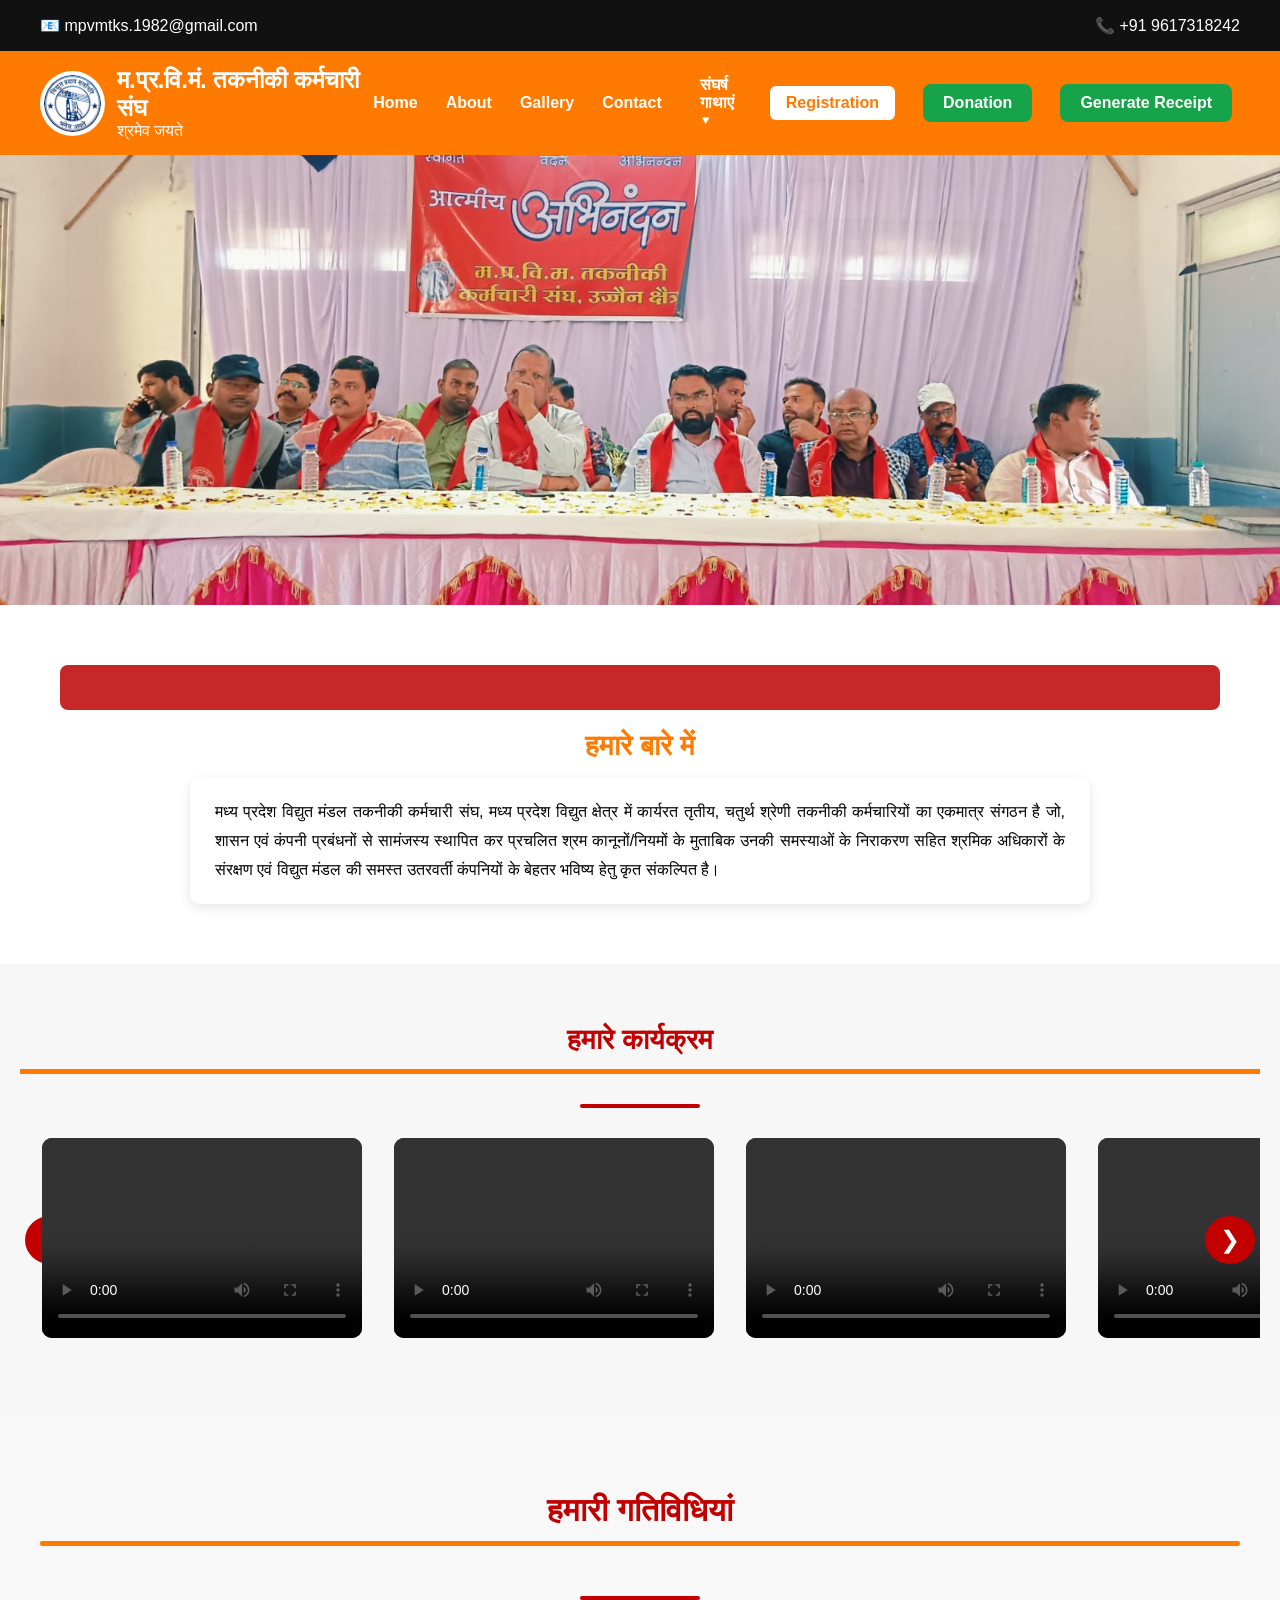
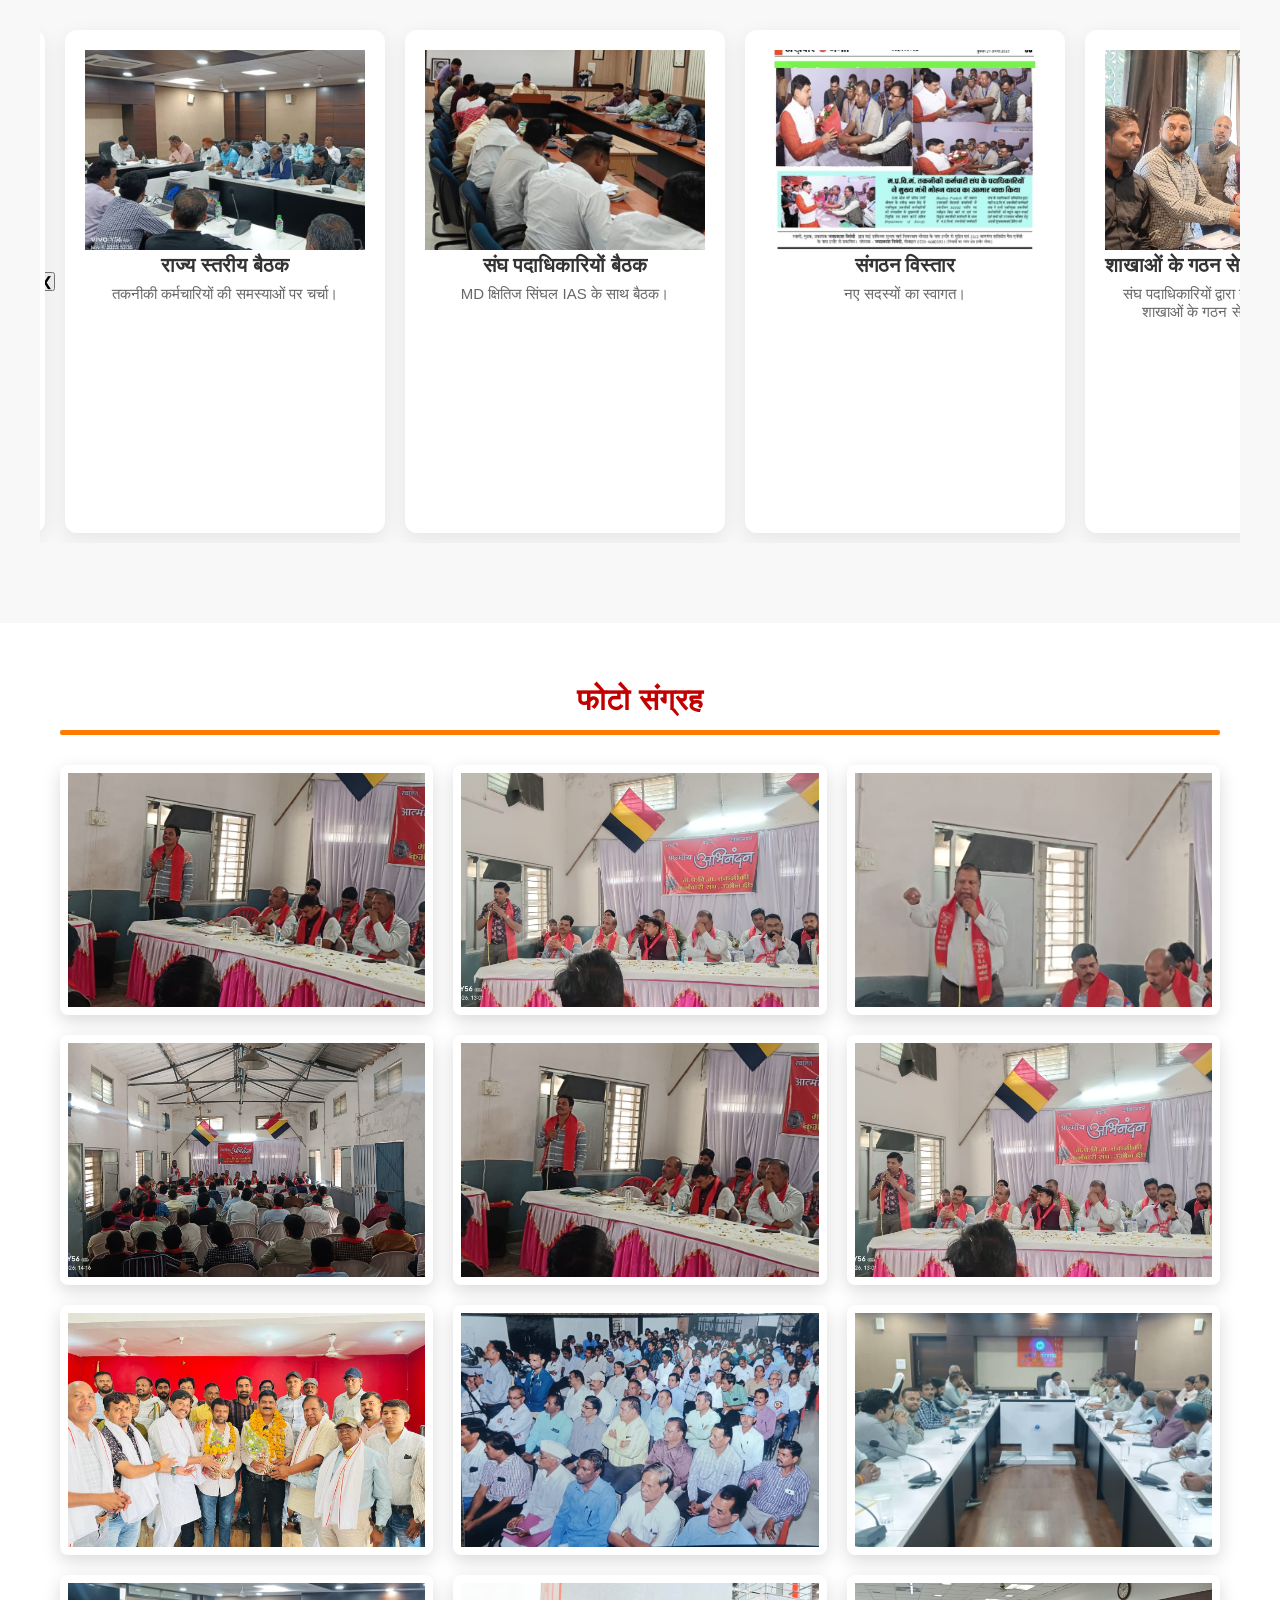
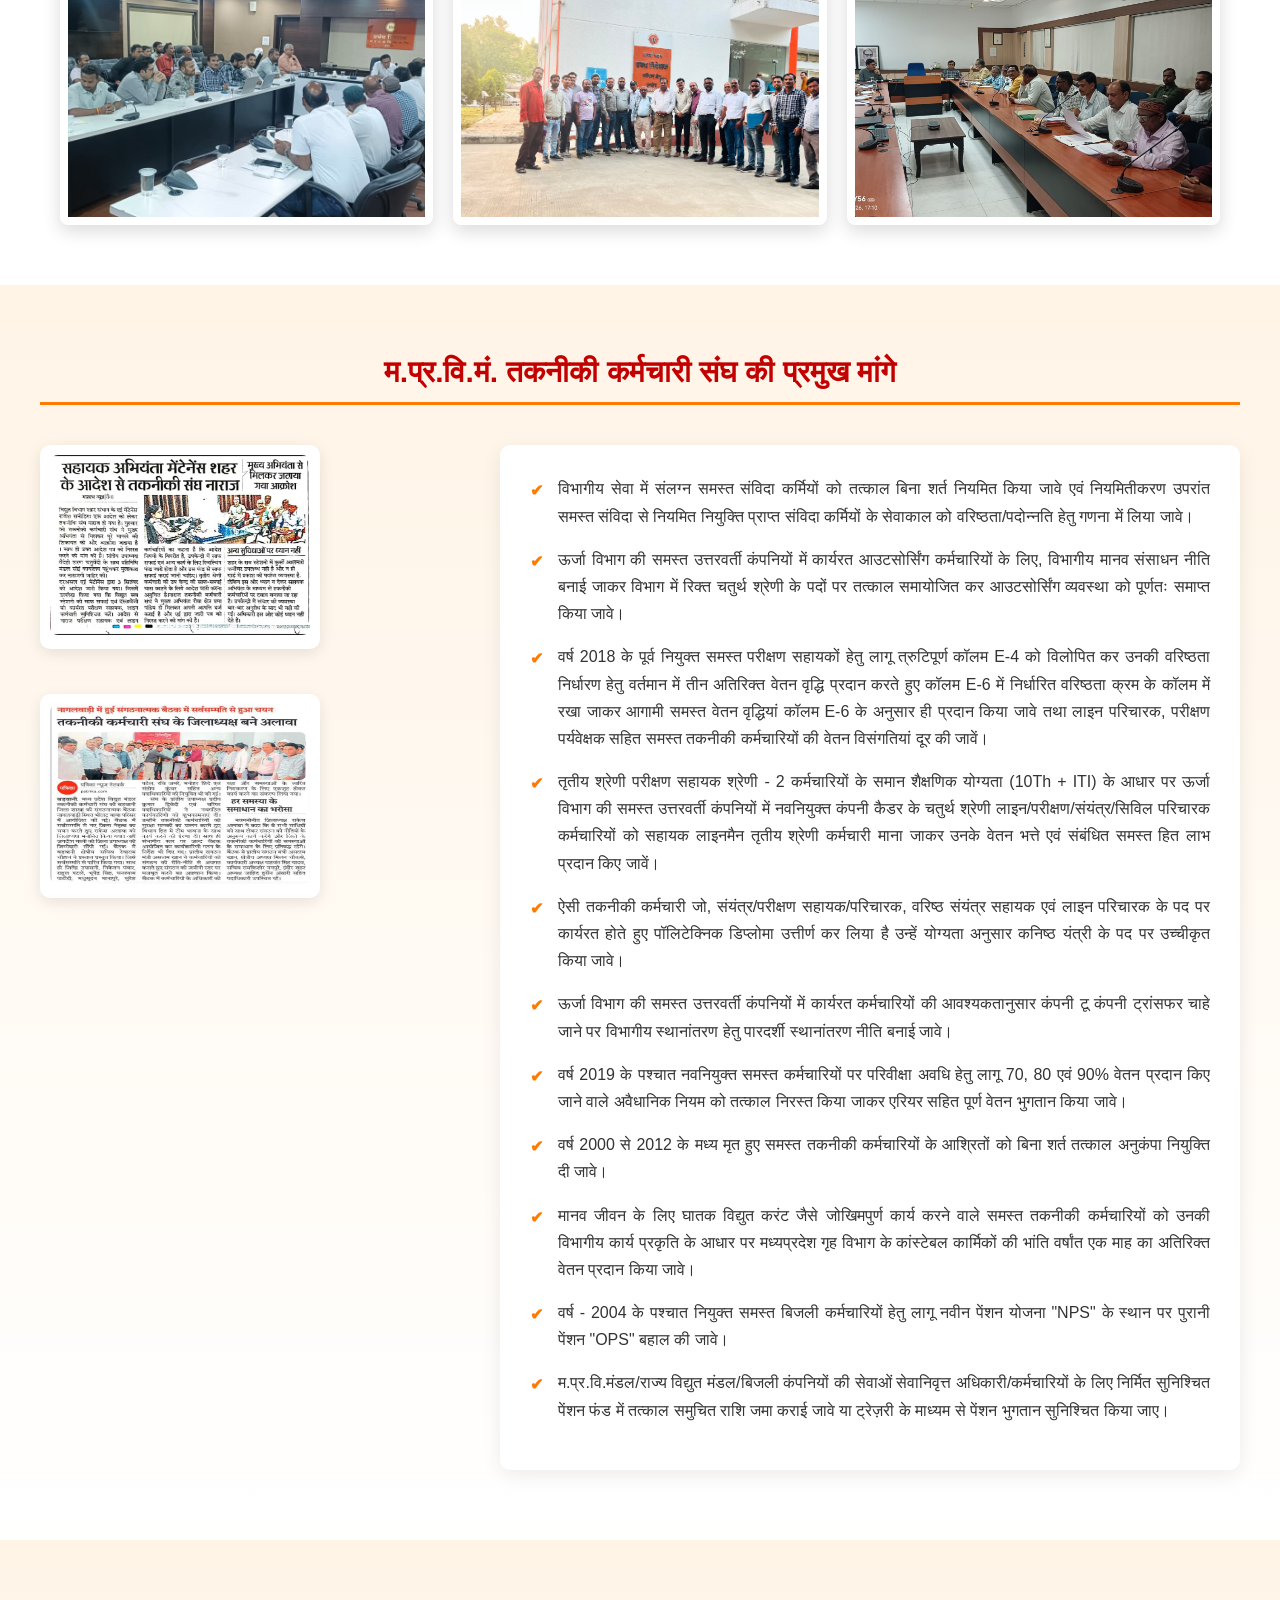
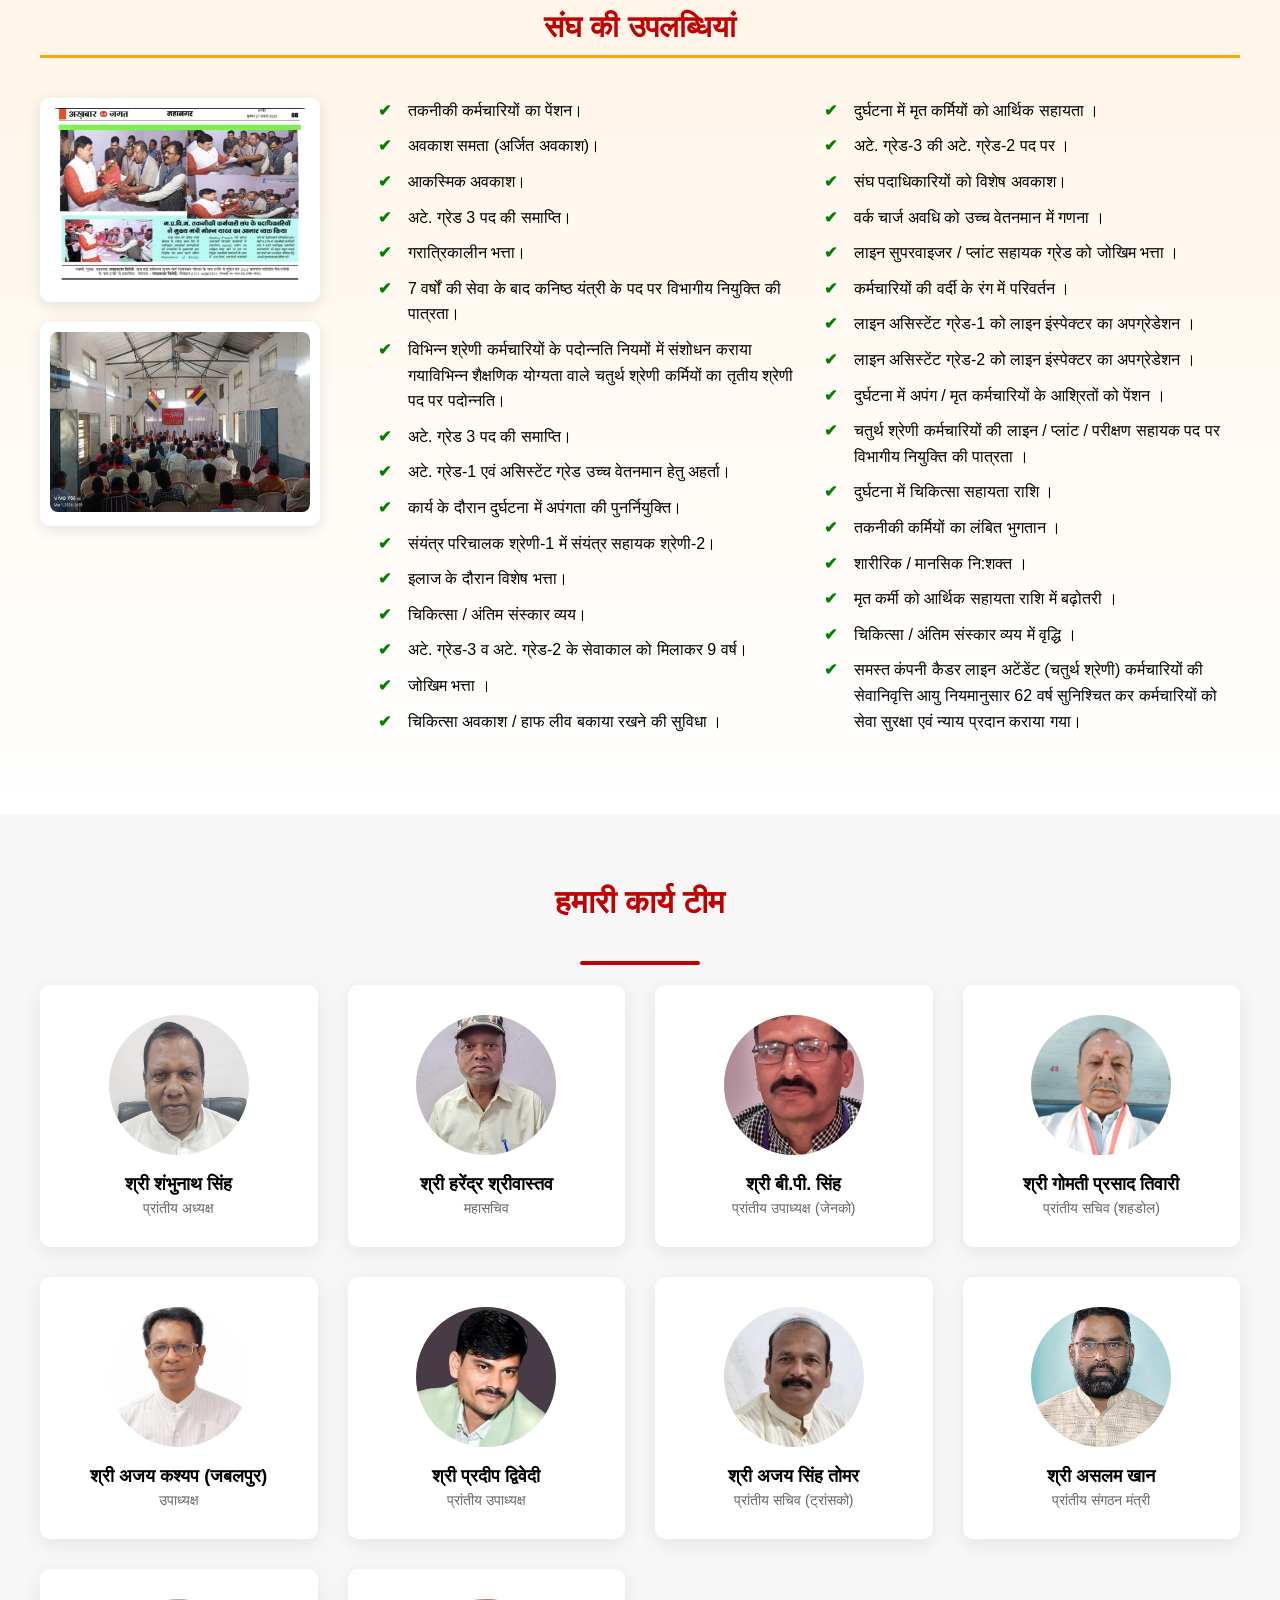
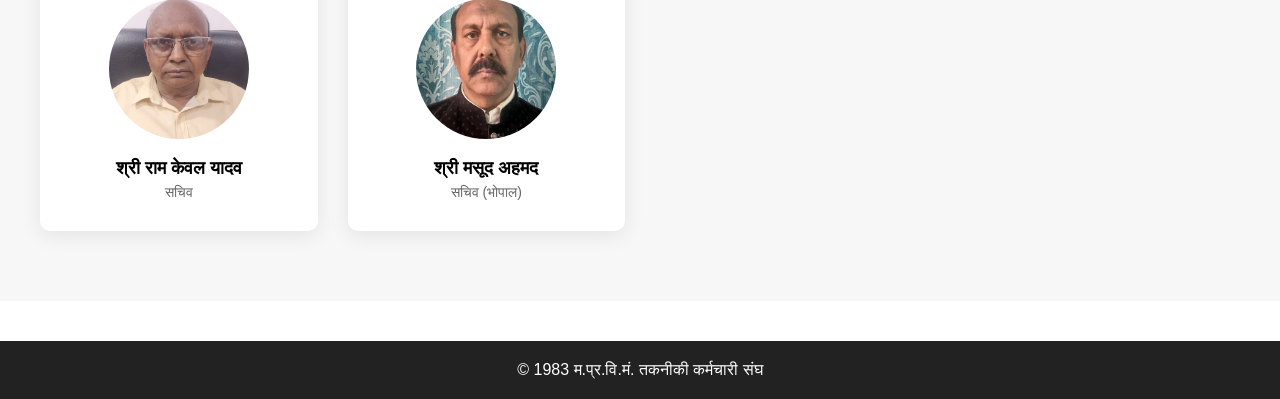
==== commit 8495e695: "Update index.html" ====
--- a/index.html
+++ b/index.html
@@ -363,6 +363,7 @@
 <img src="images/g22.jpg">
 <img src="images/g23.jpg">
 <img src="images/g24.jpg">
+<img src="images/g25.jpg">
 </div>
 
 </section>
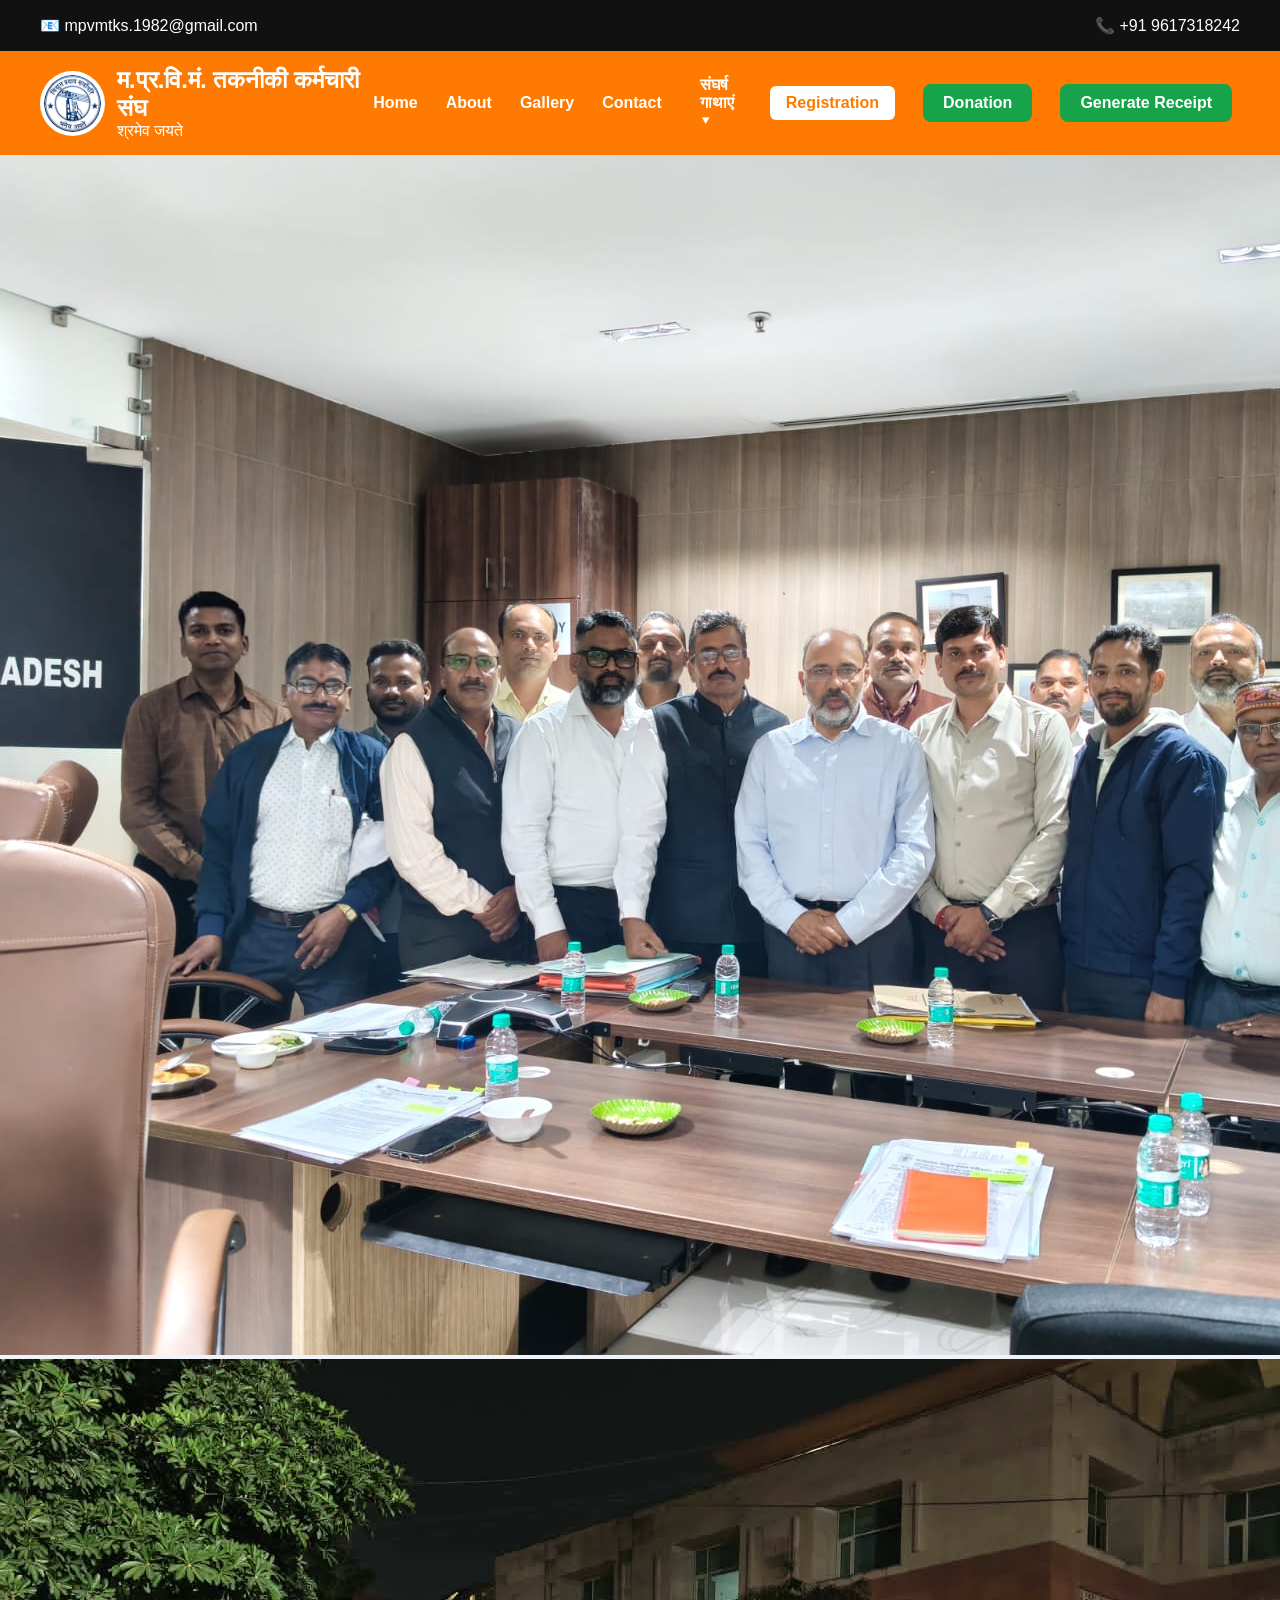
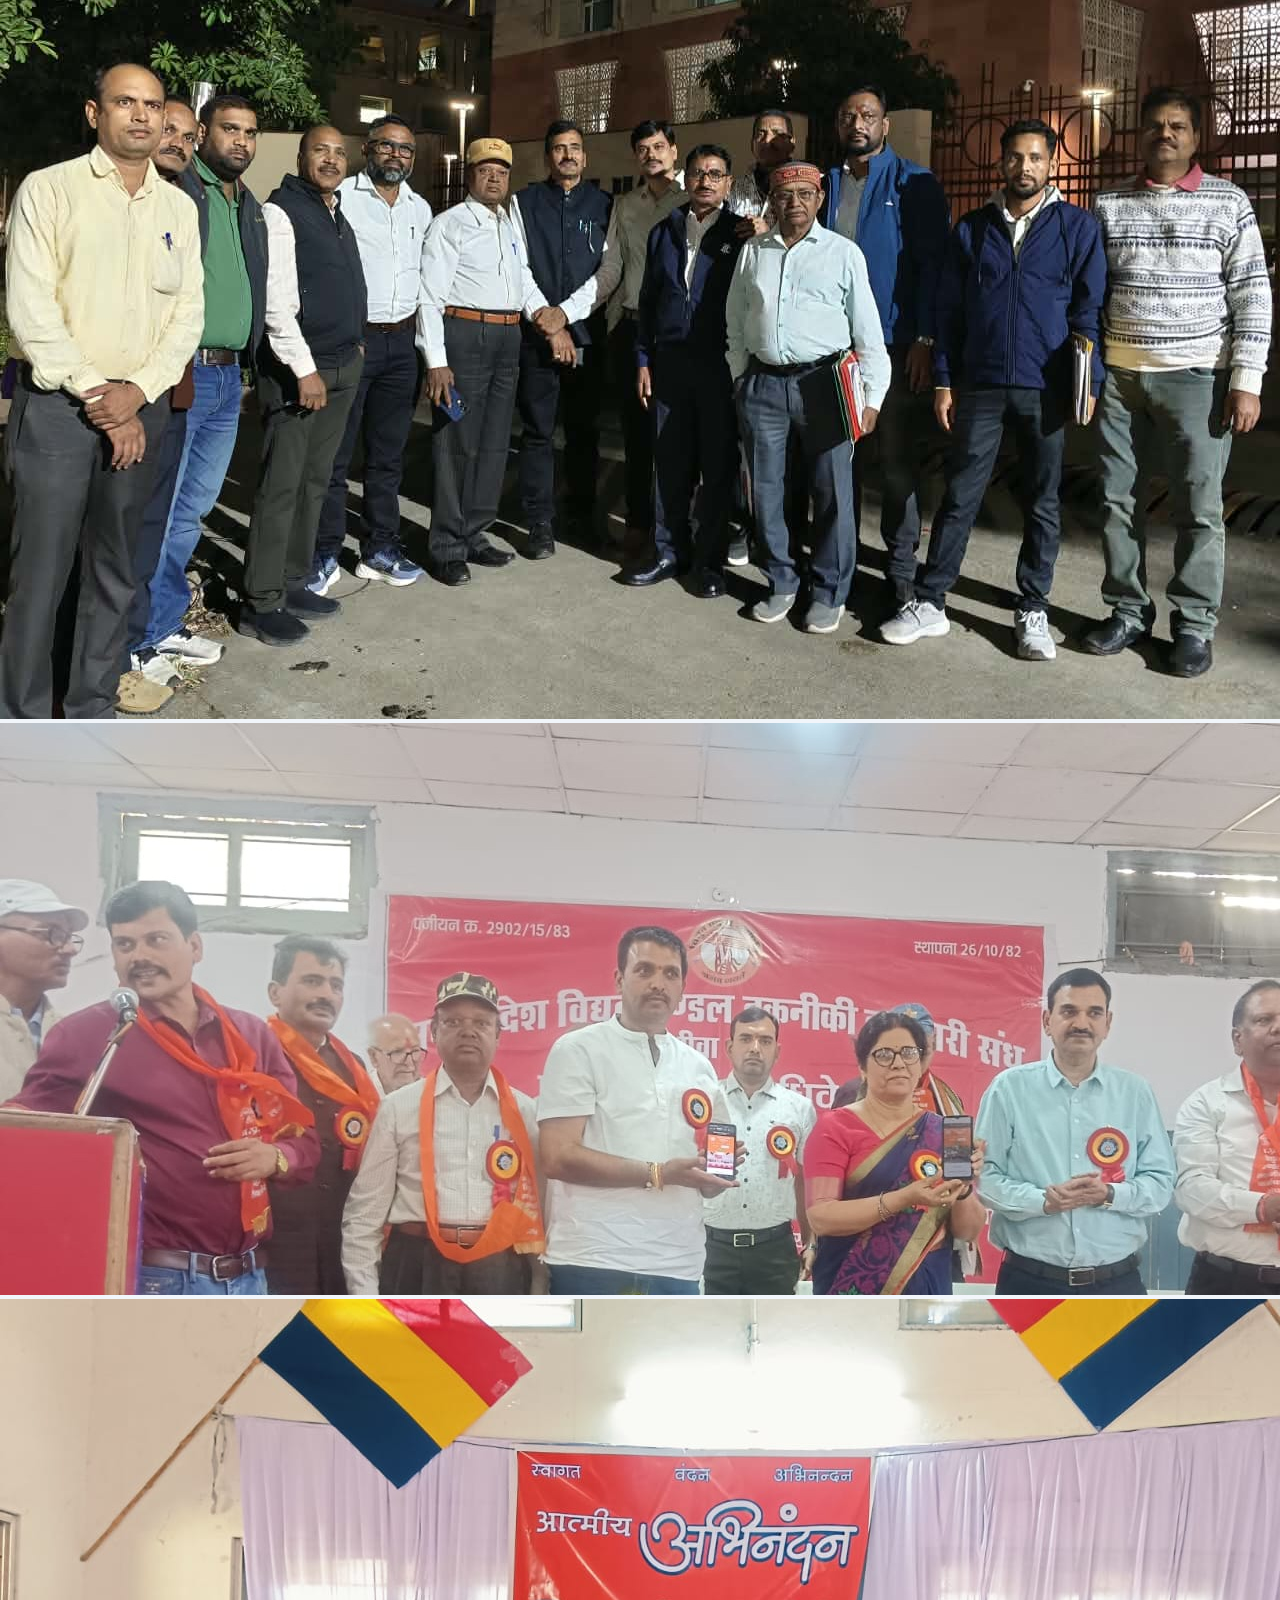
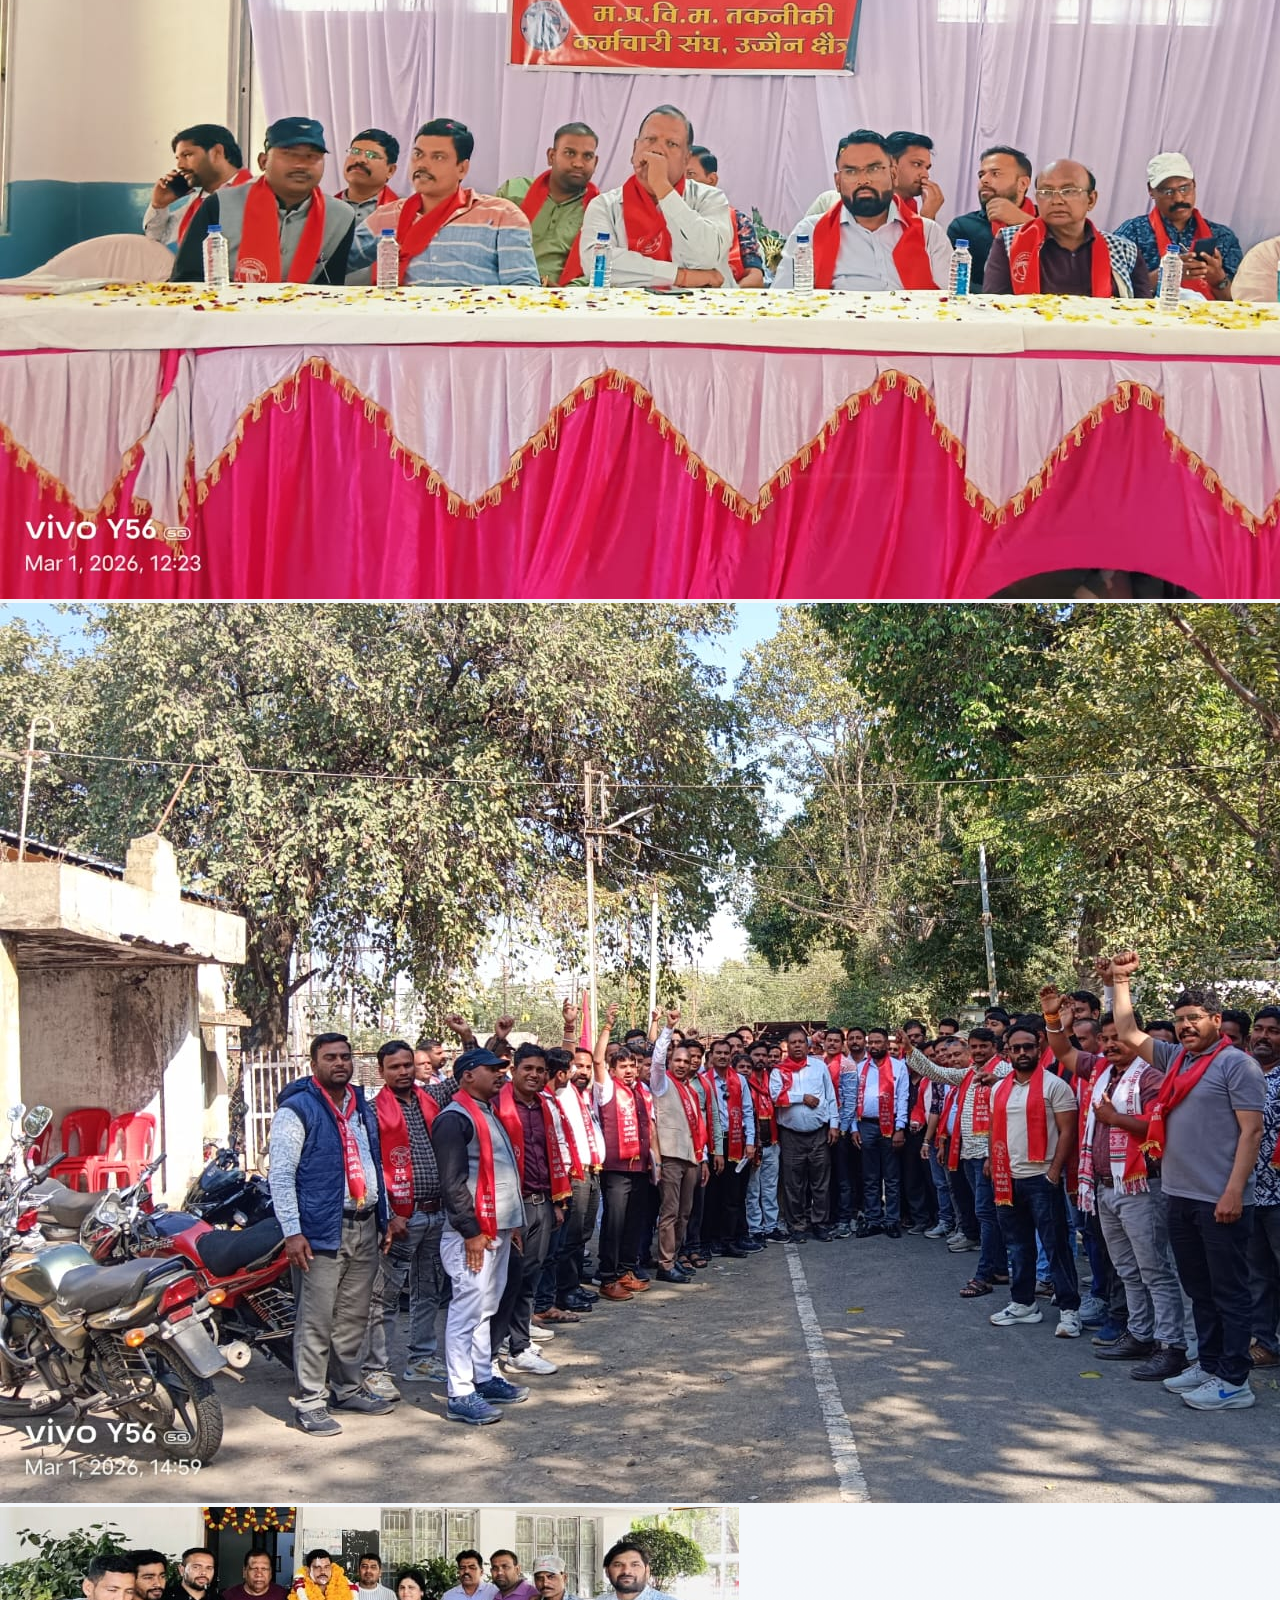
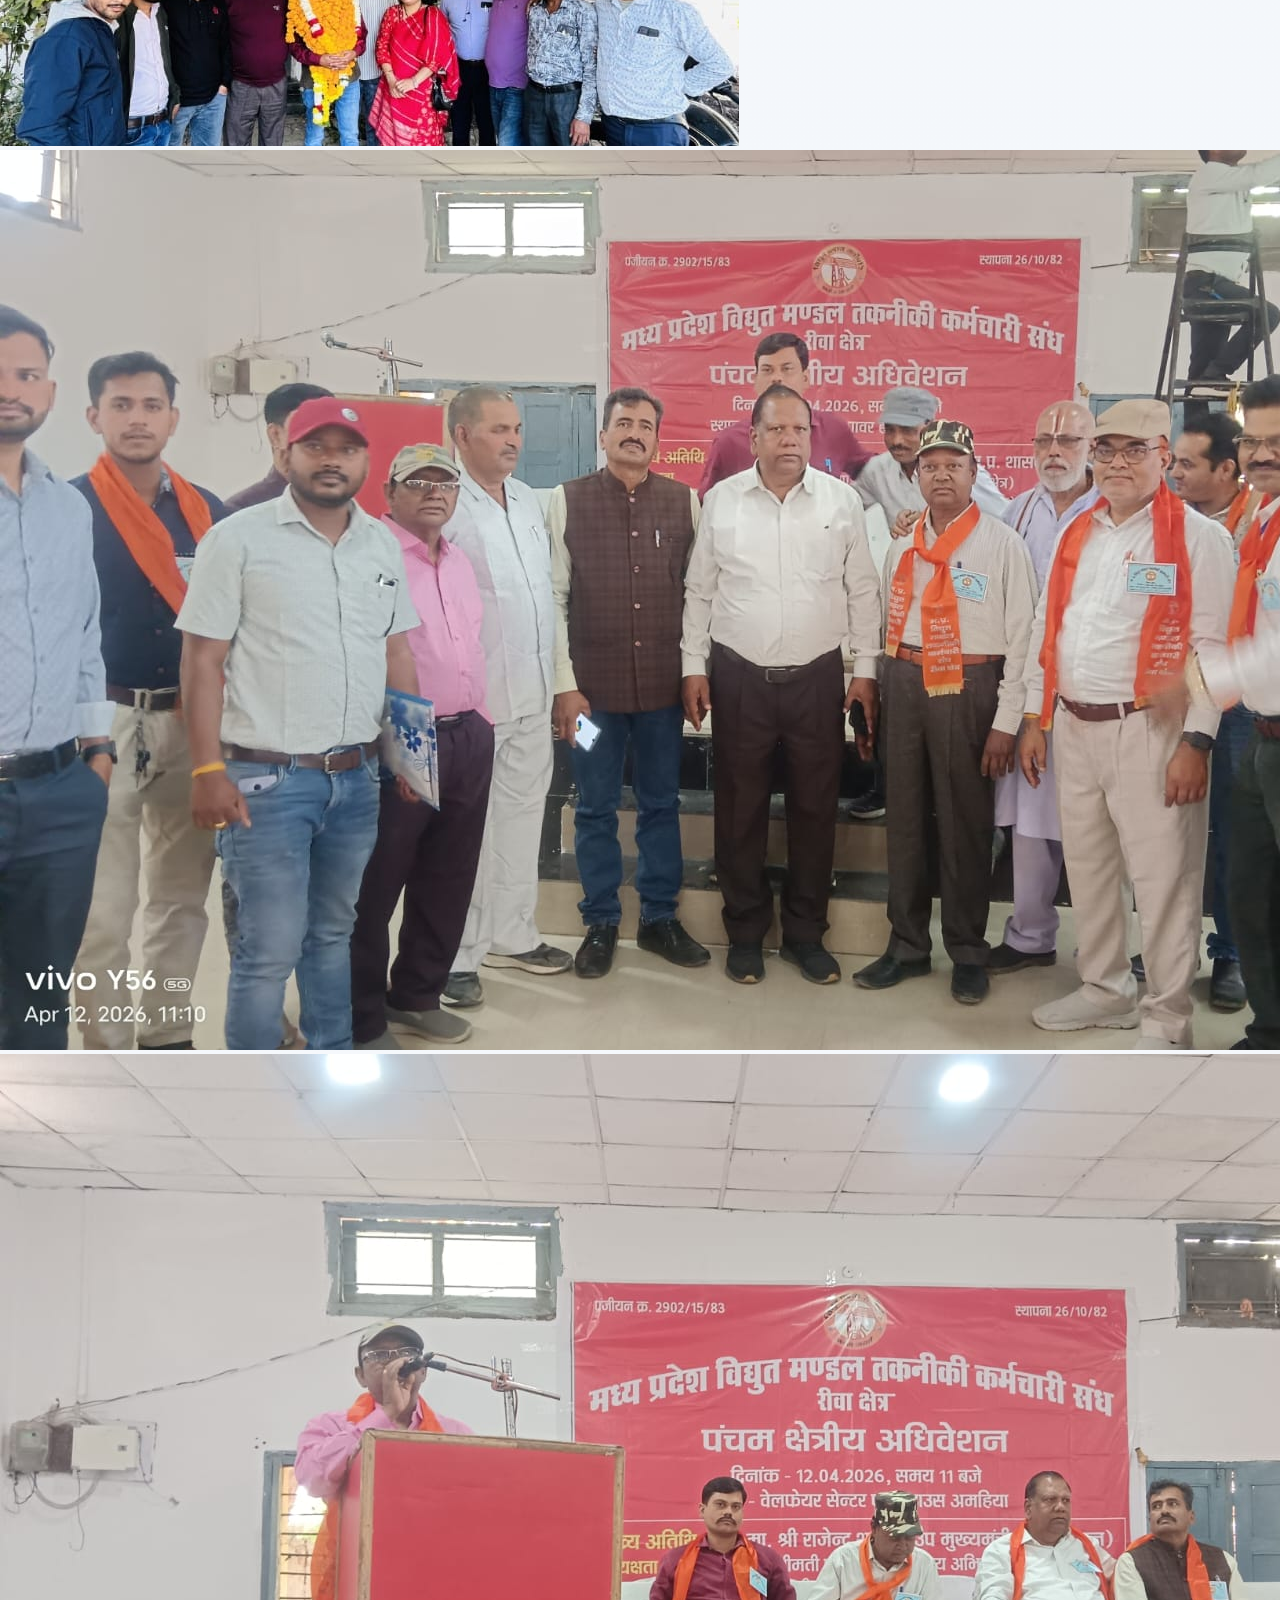
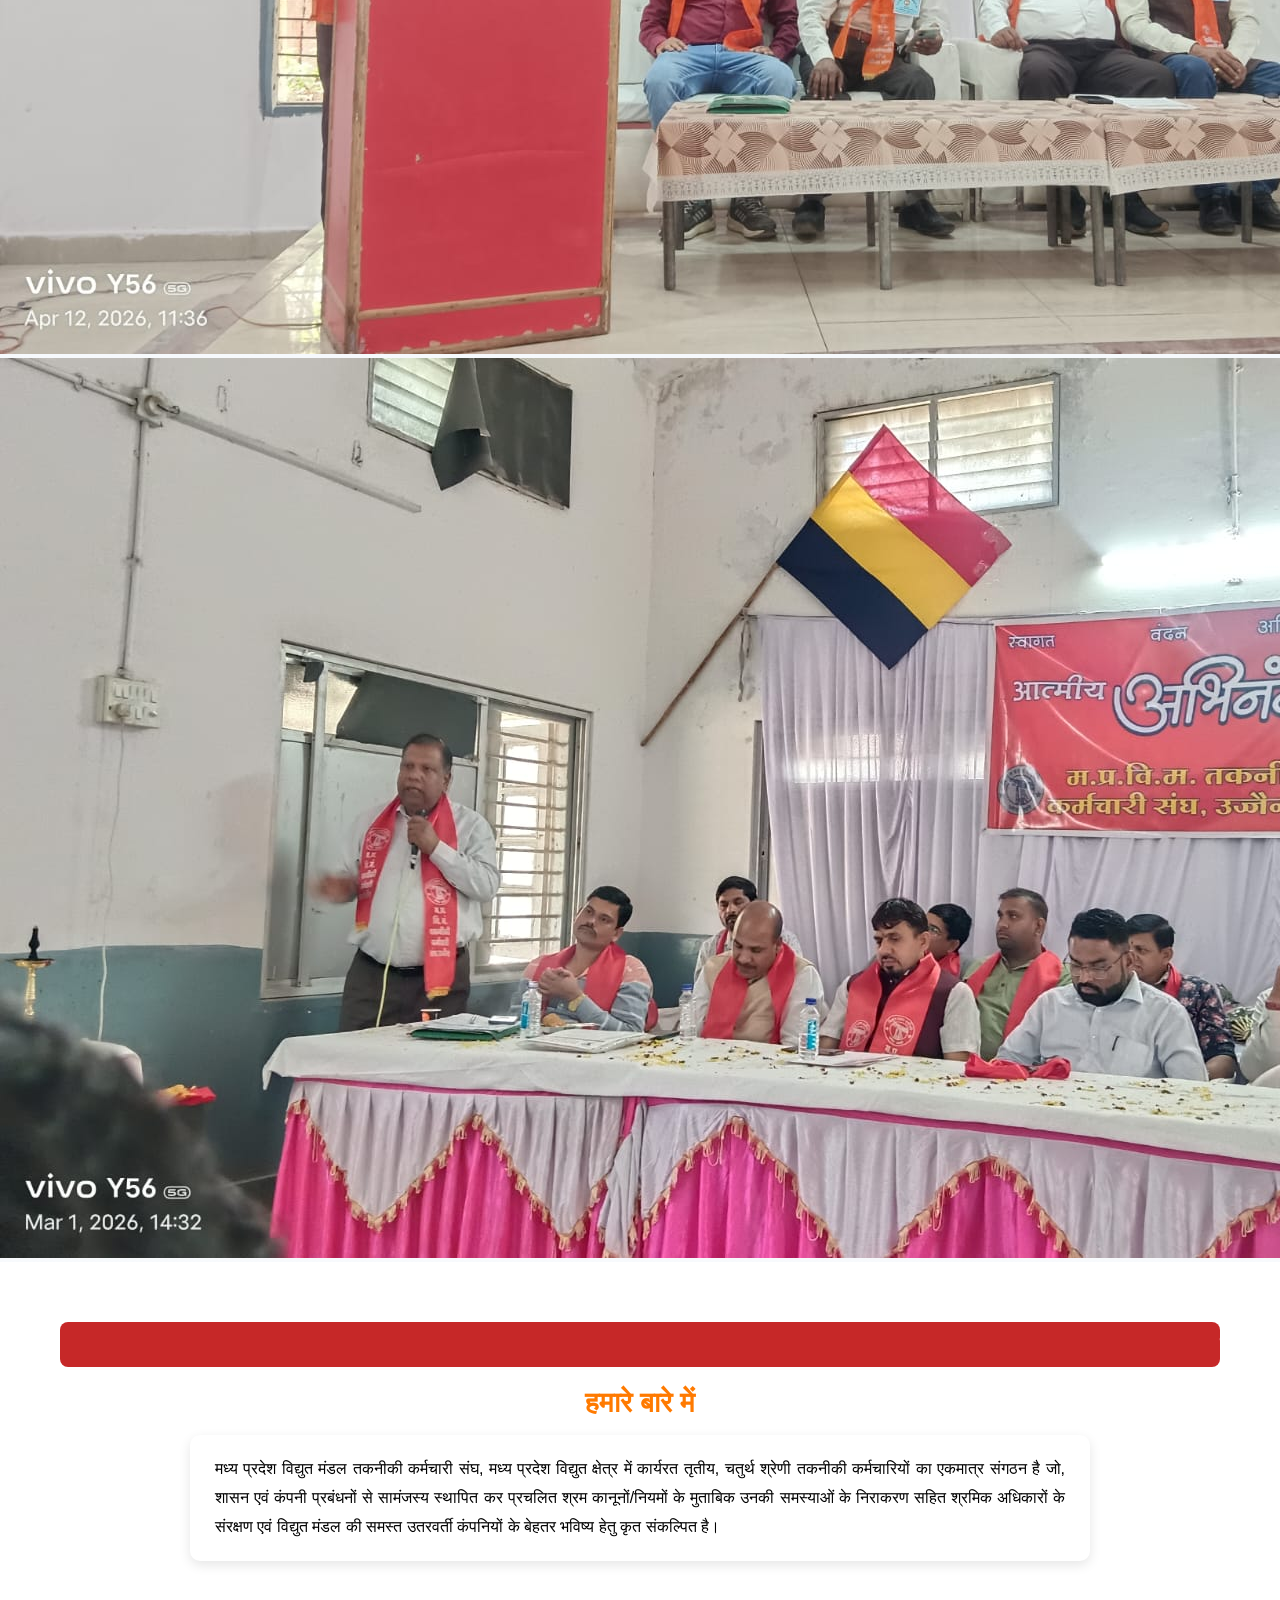
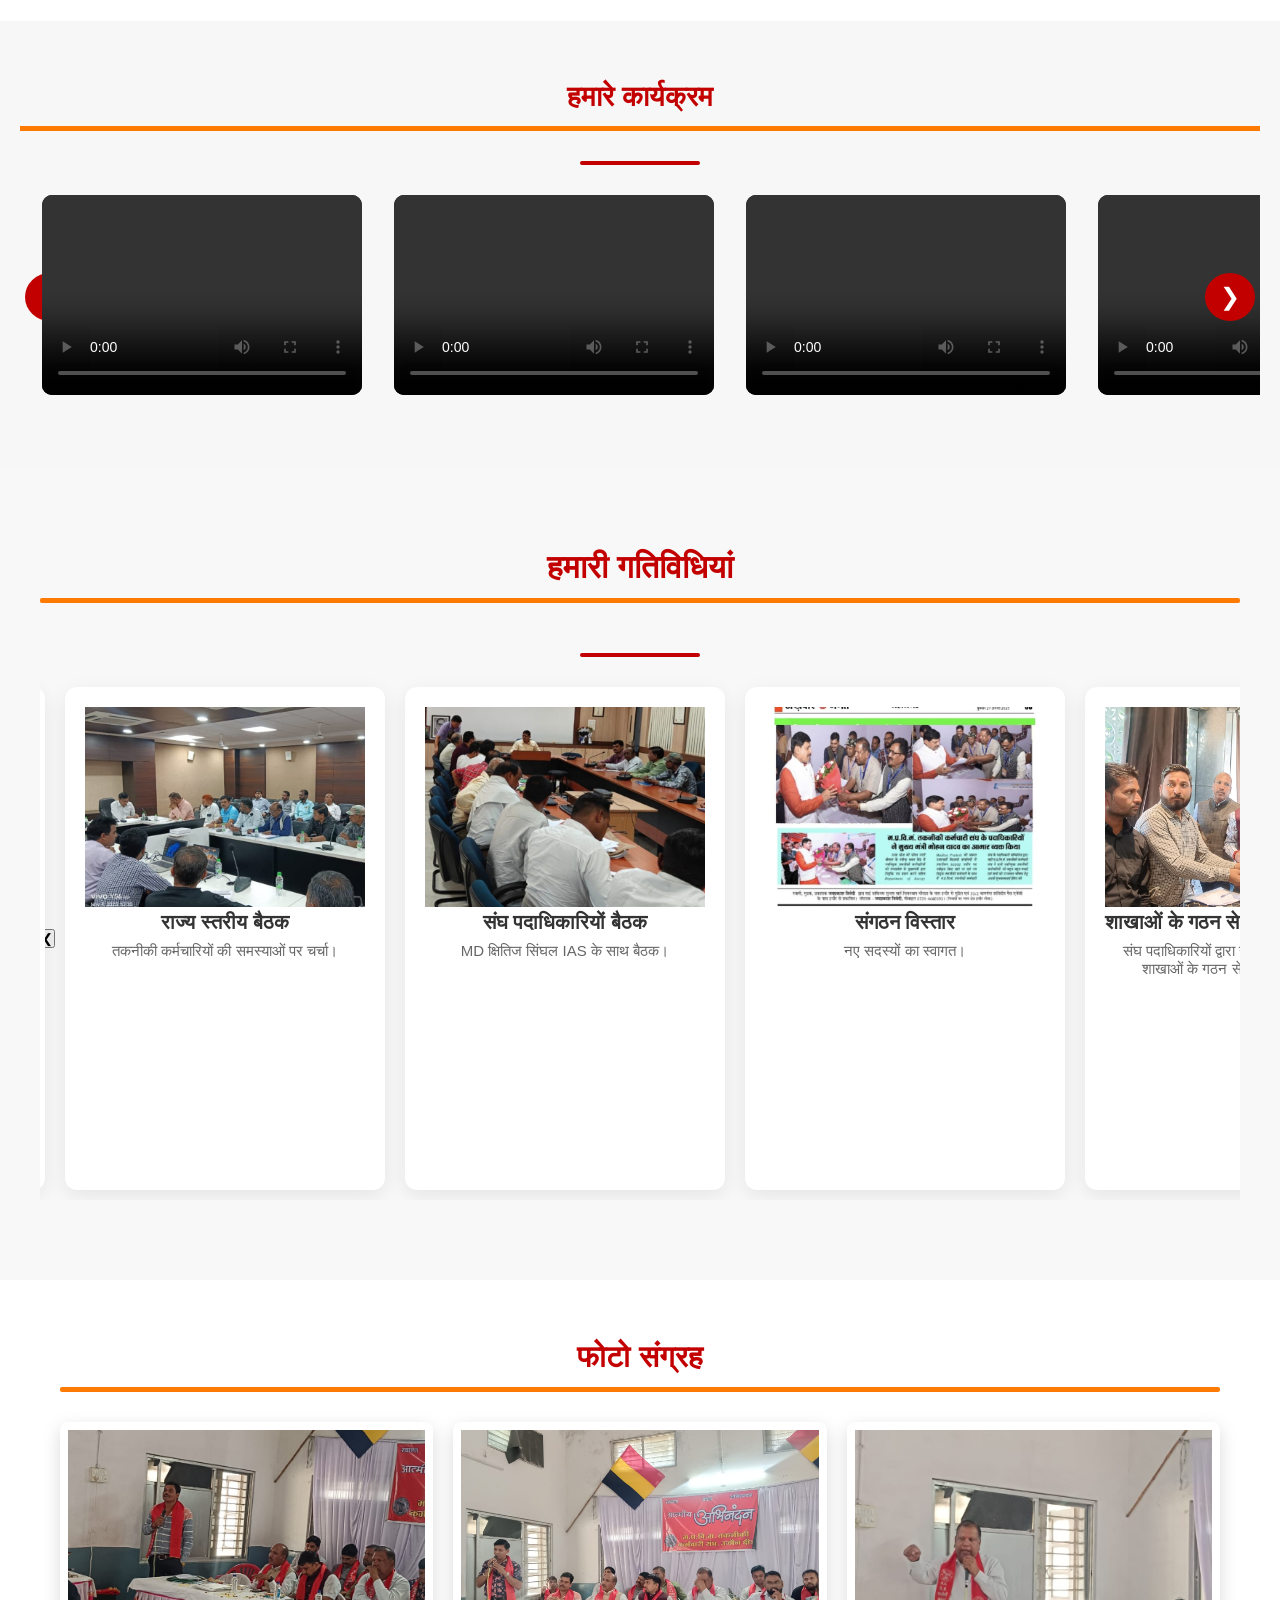
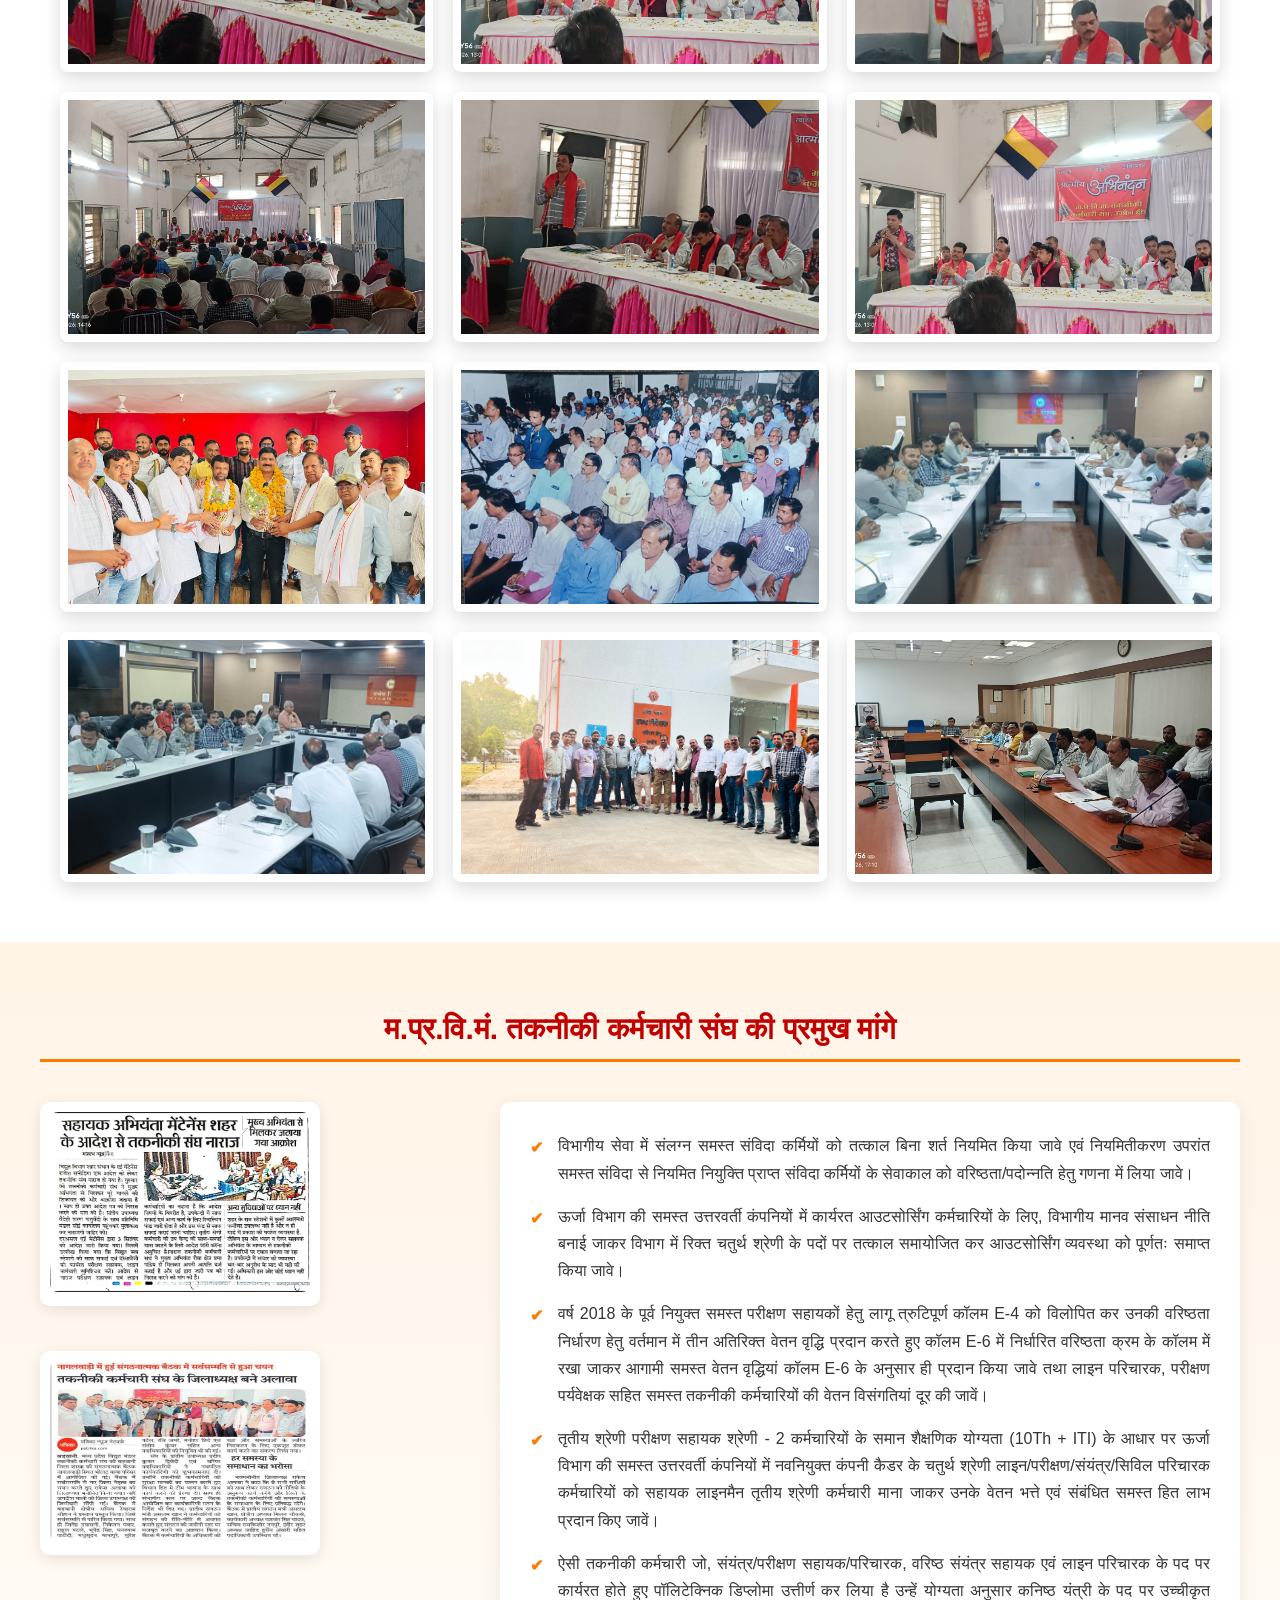
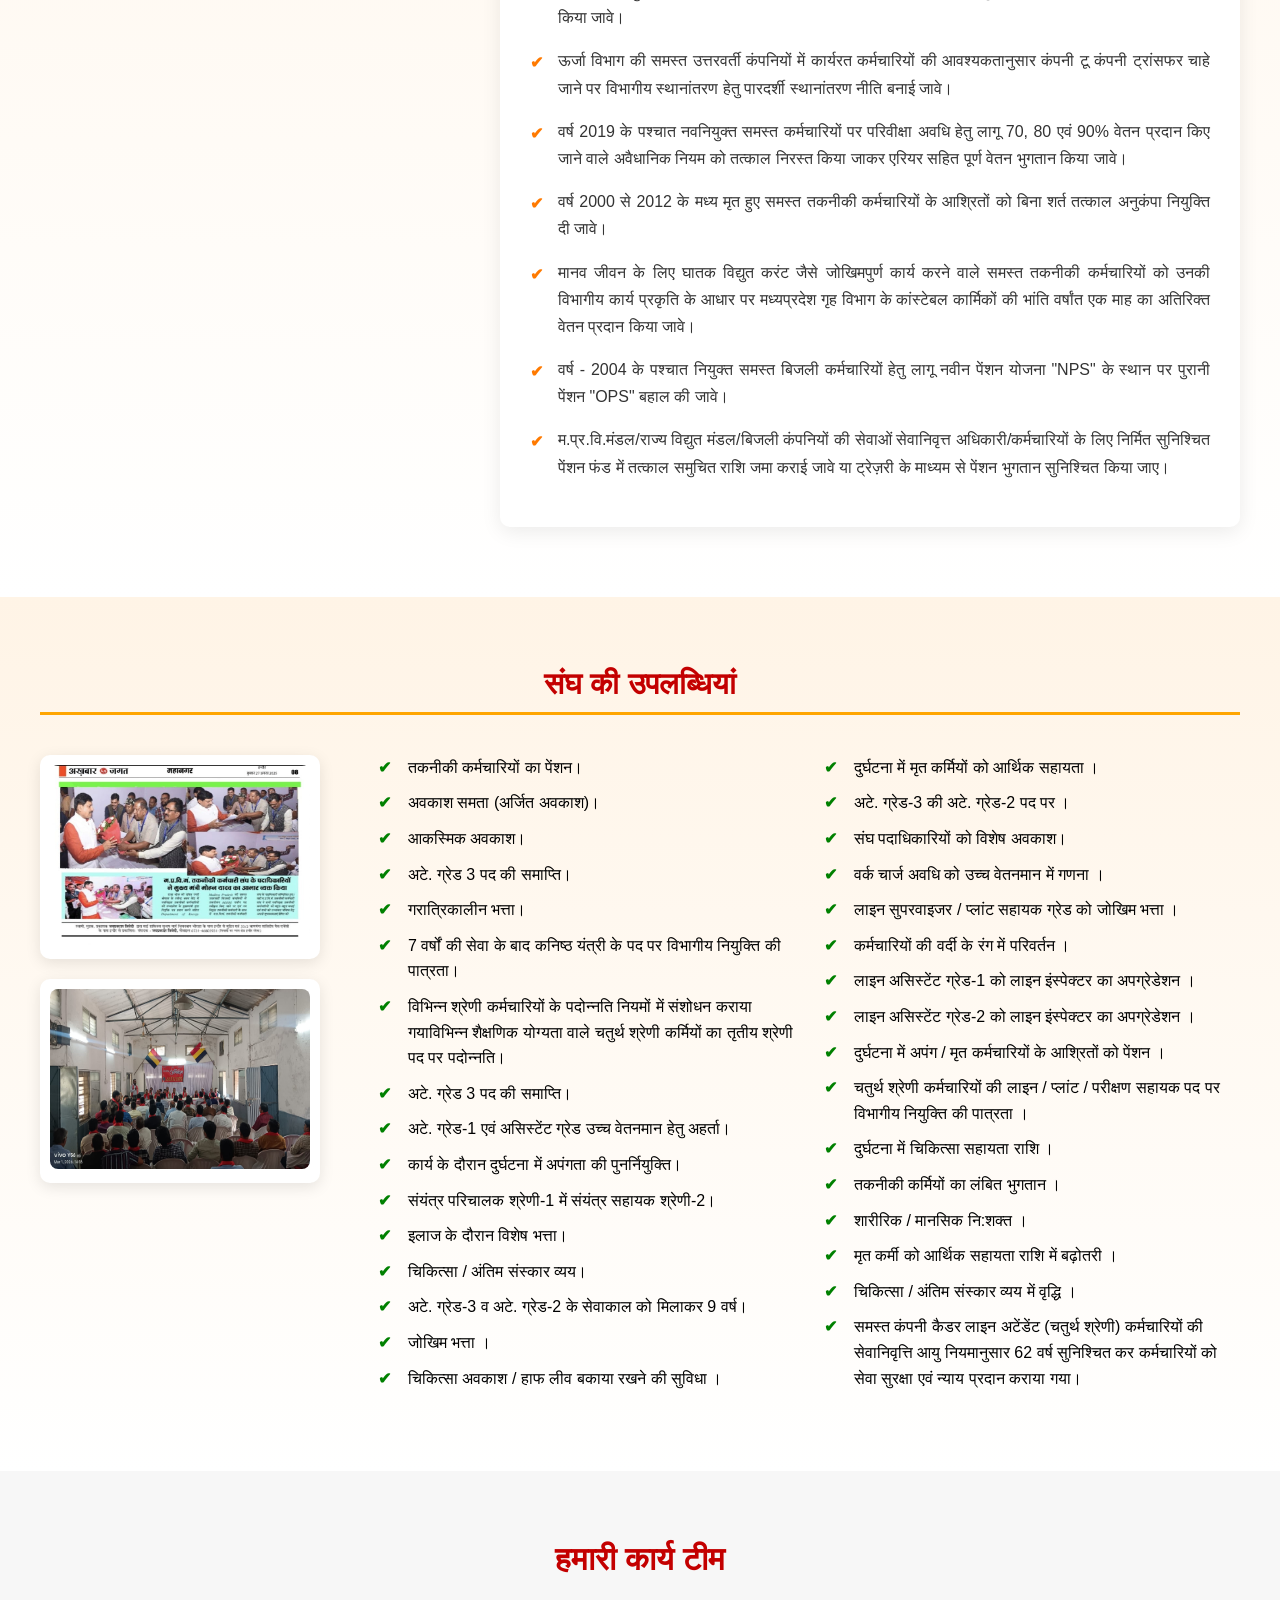
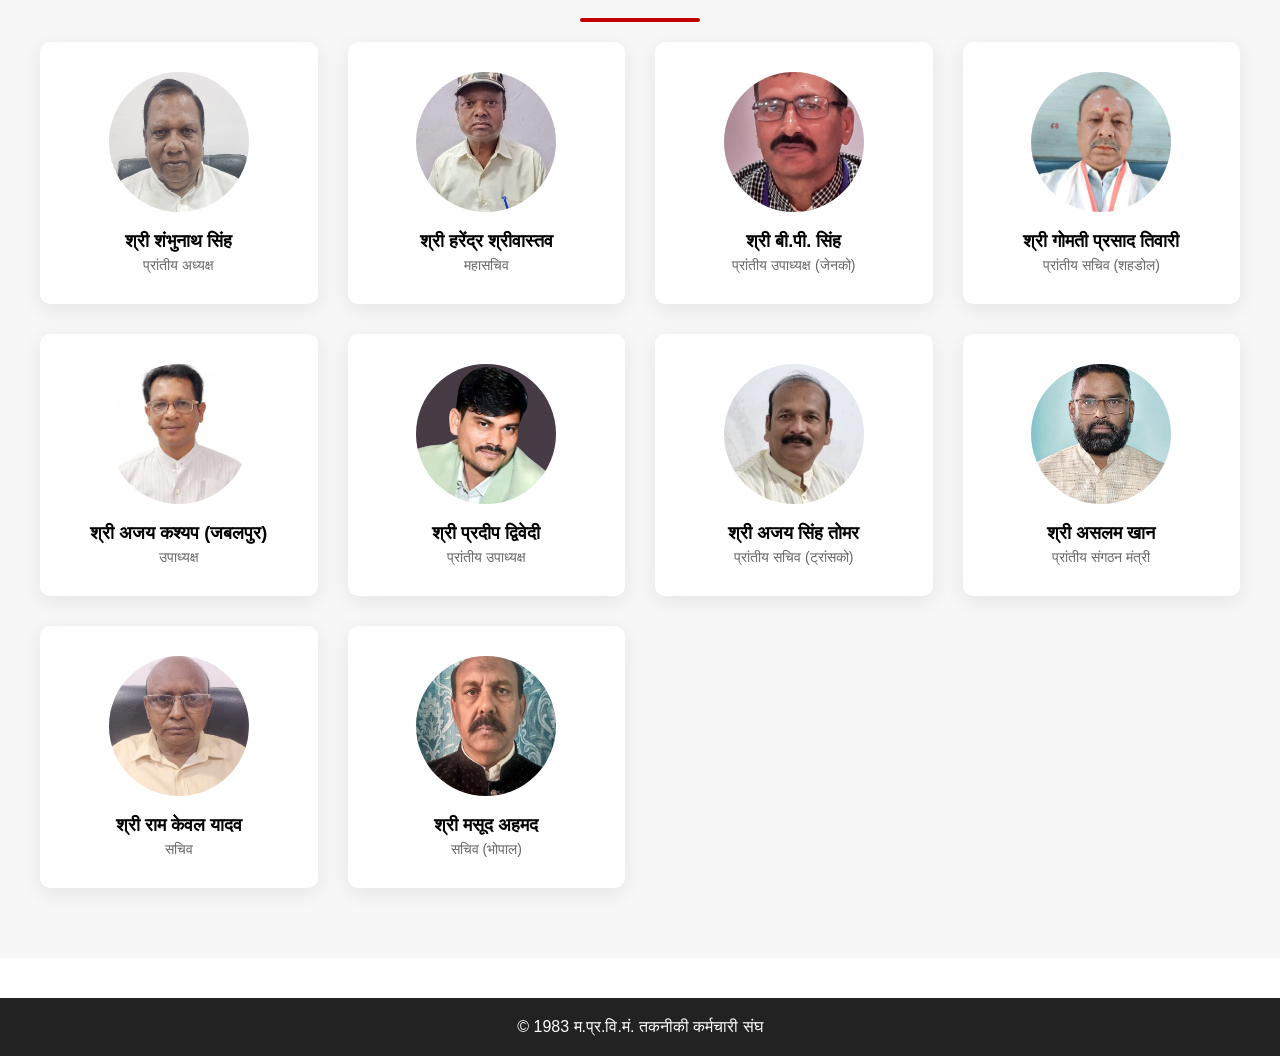
==== commit 816b202c: "Update index.html" ====
--- a/index.html
+++ b/index.html
@@ -92,10 +92,11 @@
 </header>
 
 
-<section class="slider">
-
-<div class="slides">
-
+<section class="r">
+
+<div class="s">
+<img src="images/slide01.jpg">	
+<img src="images/slide8.jpg">
 <img src="images/slide1.jpg">
 <img src="images/slide2.jpg">
 <img src="images/slide3.jpg">
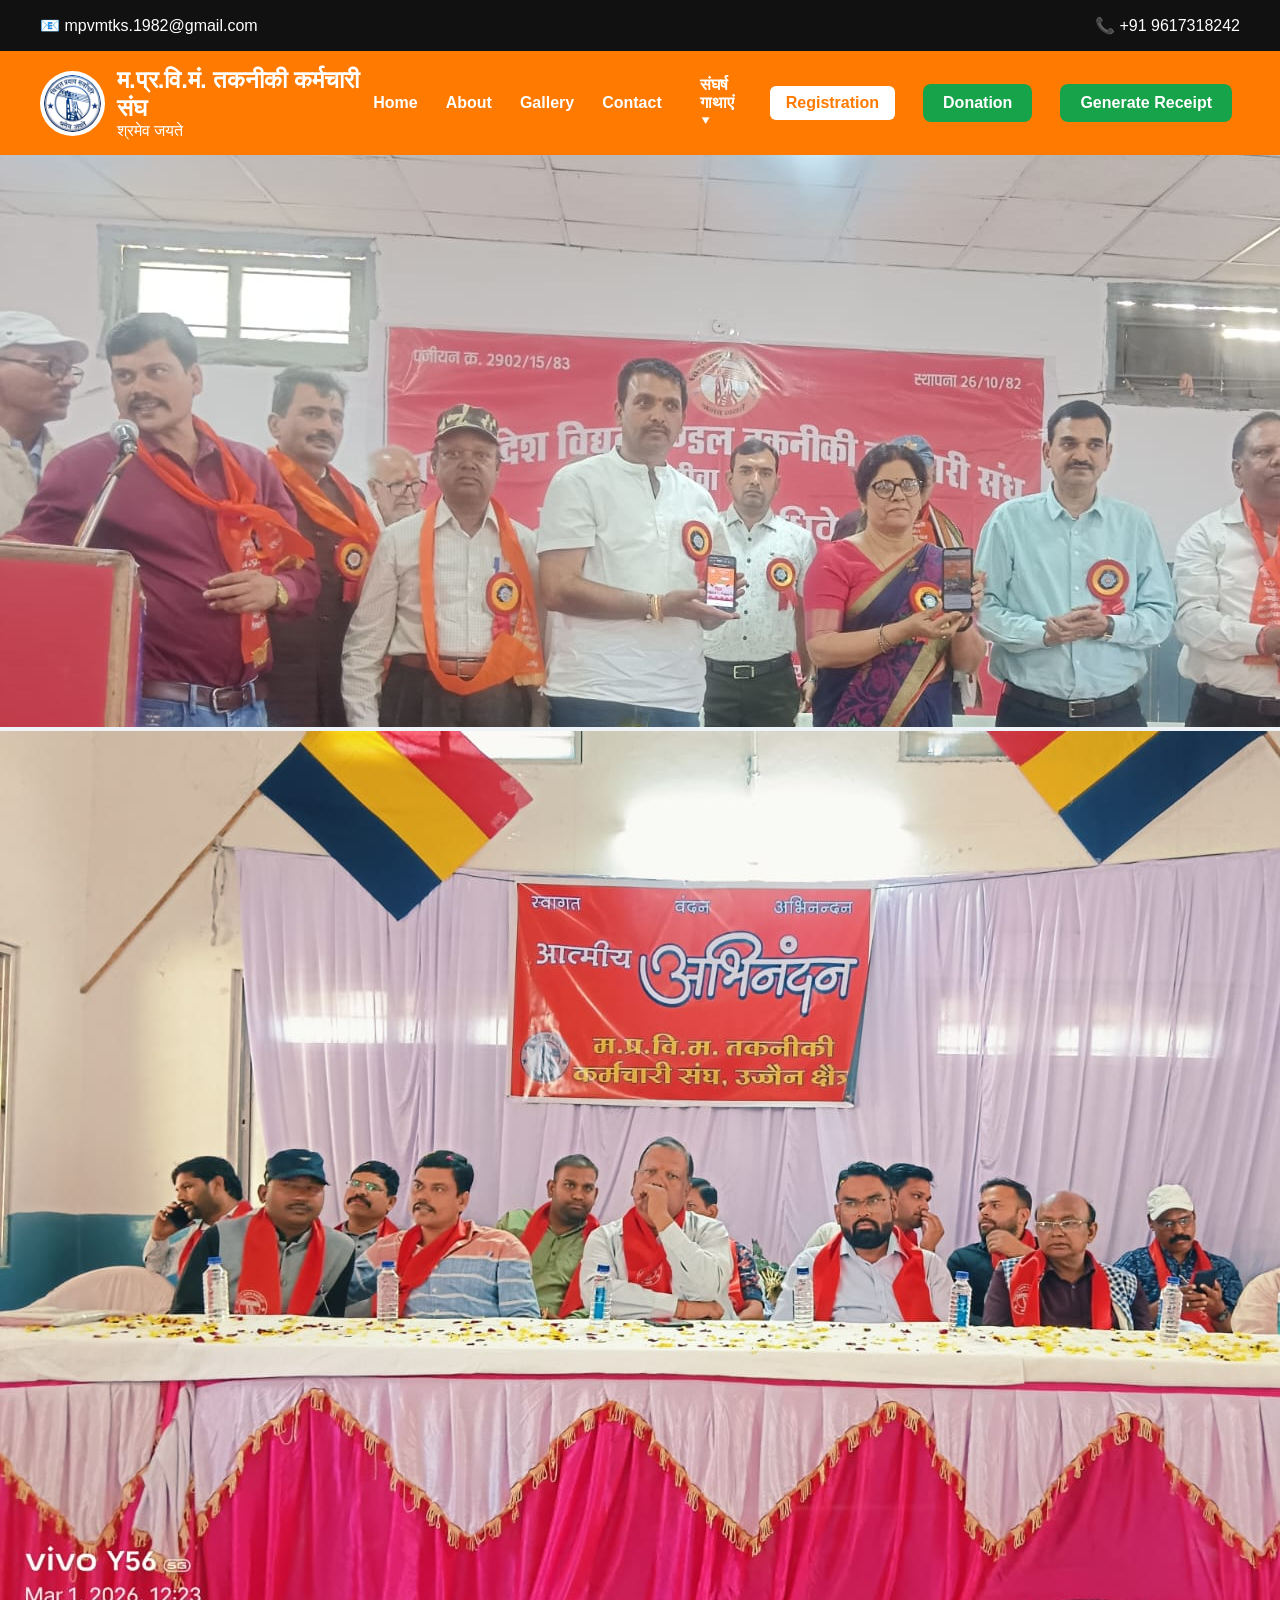
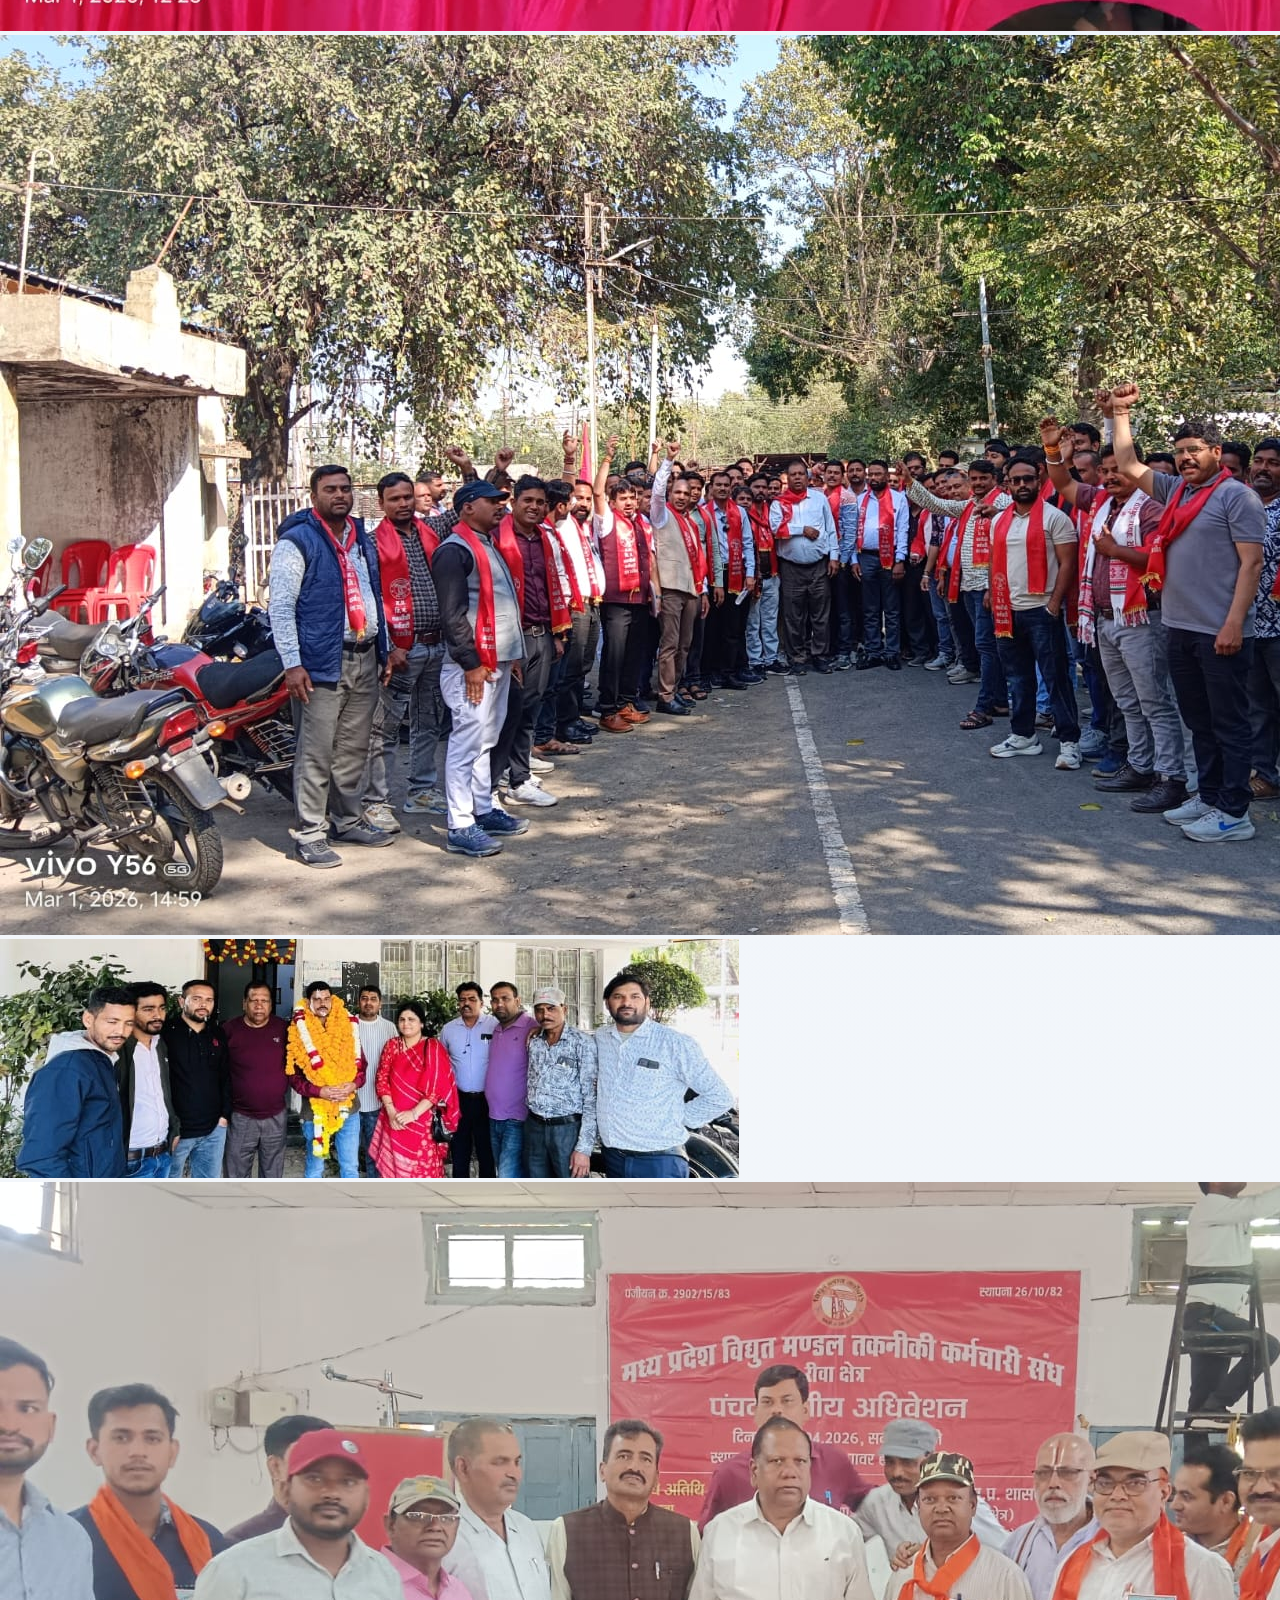
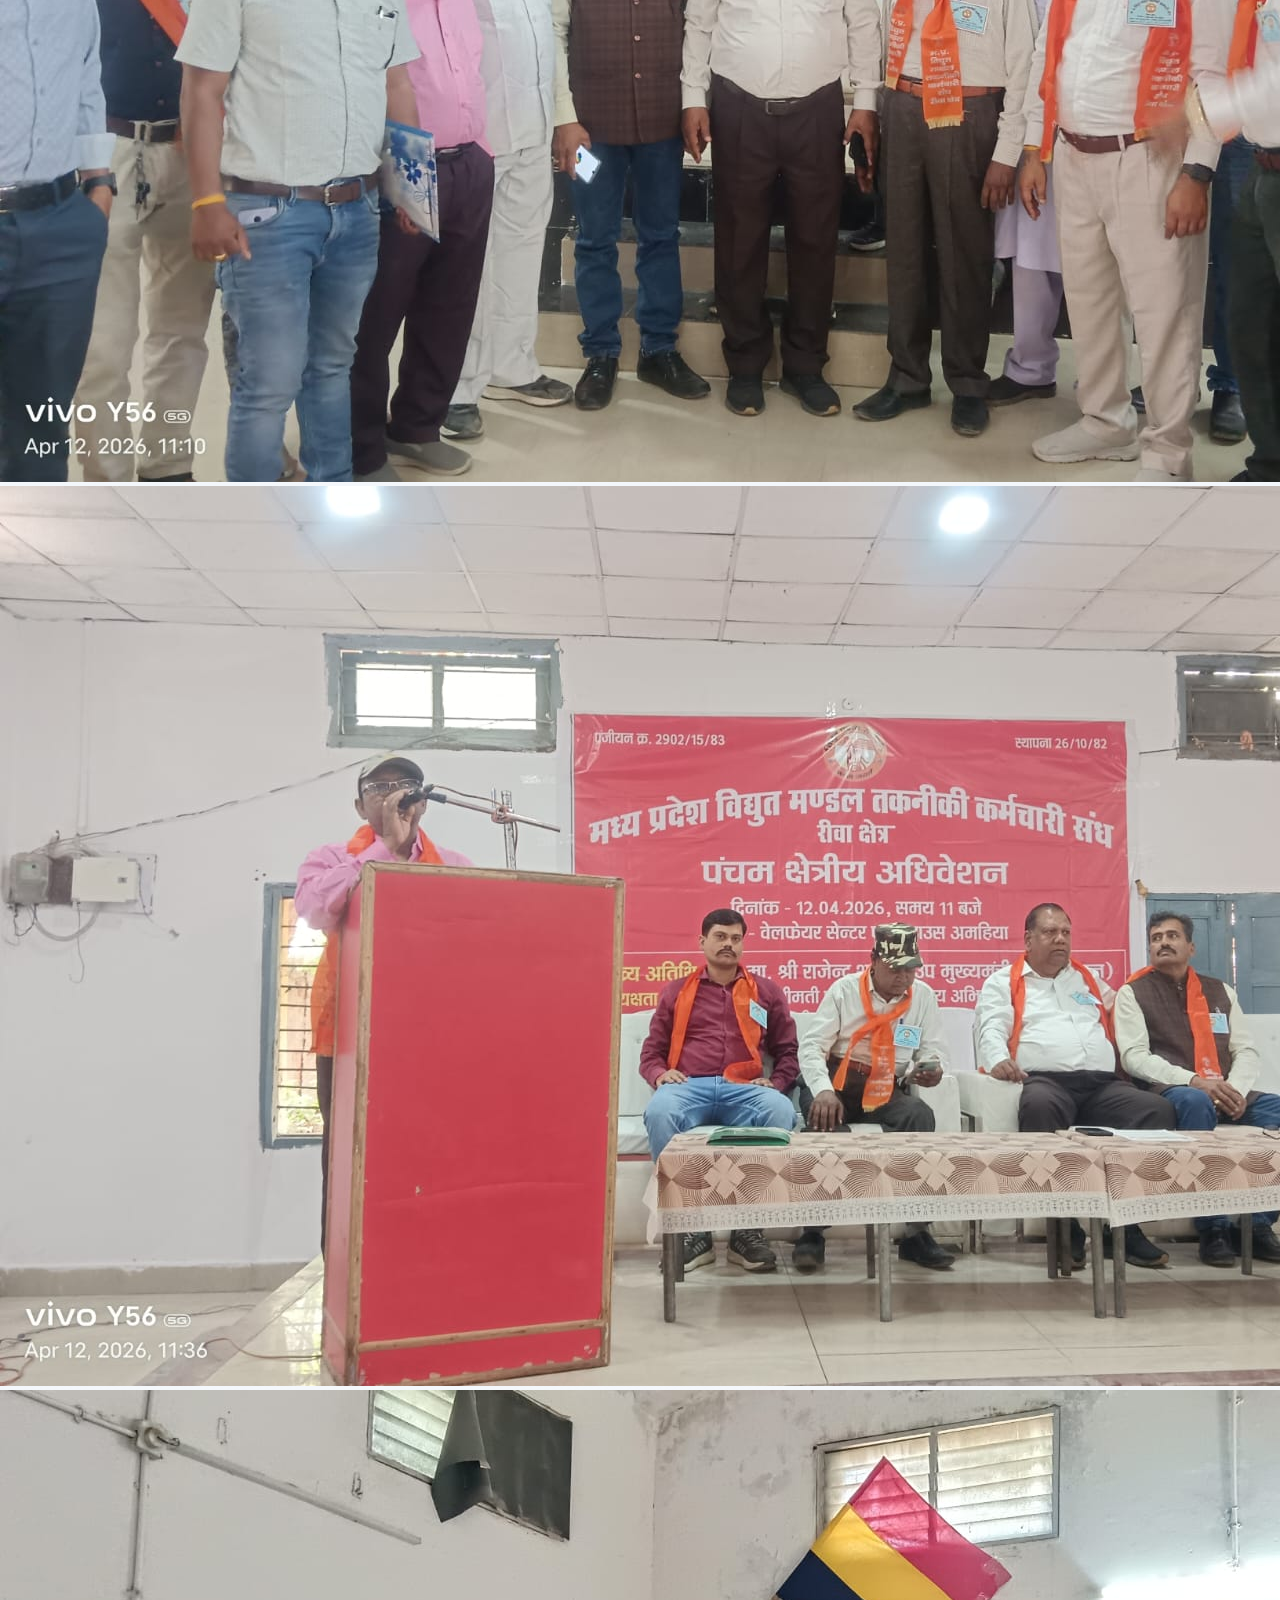
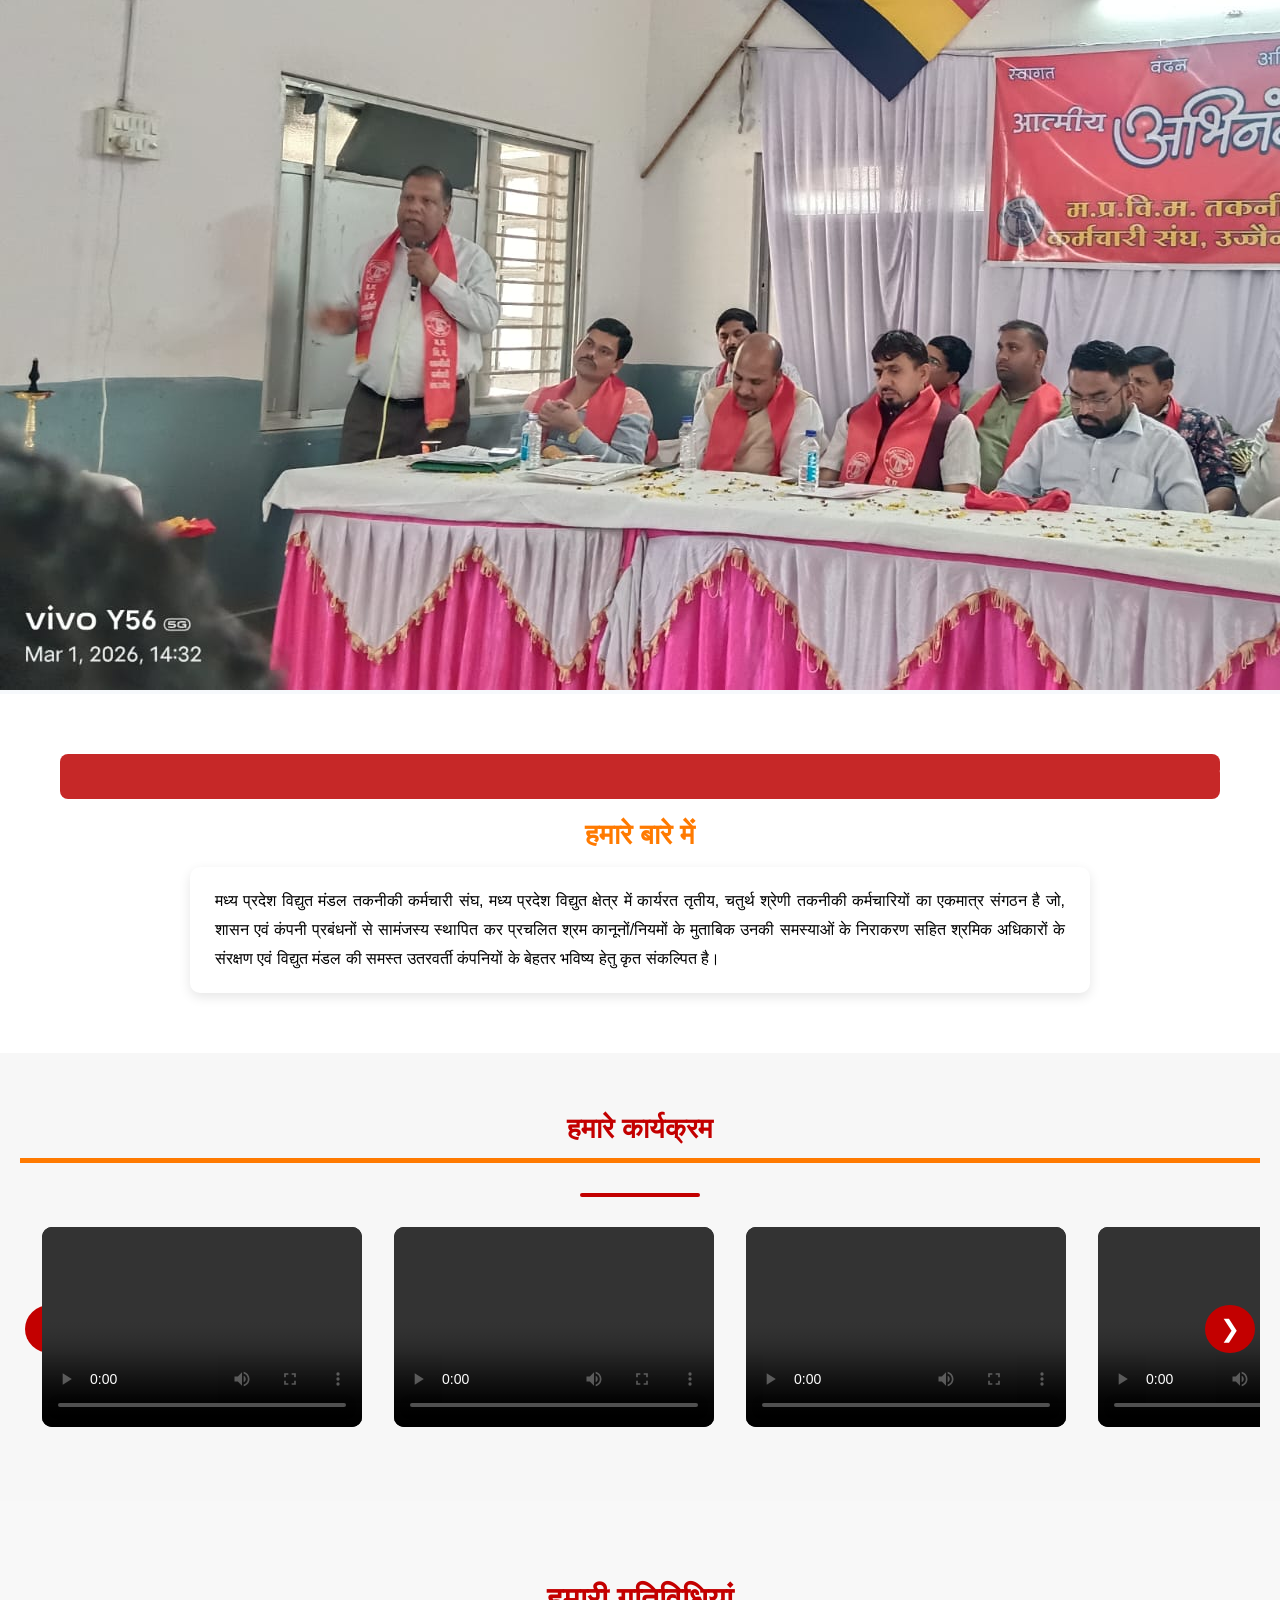
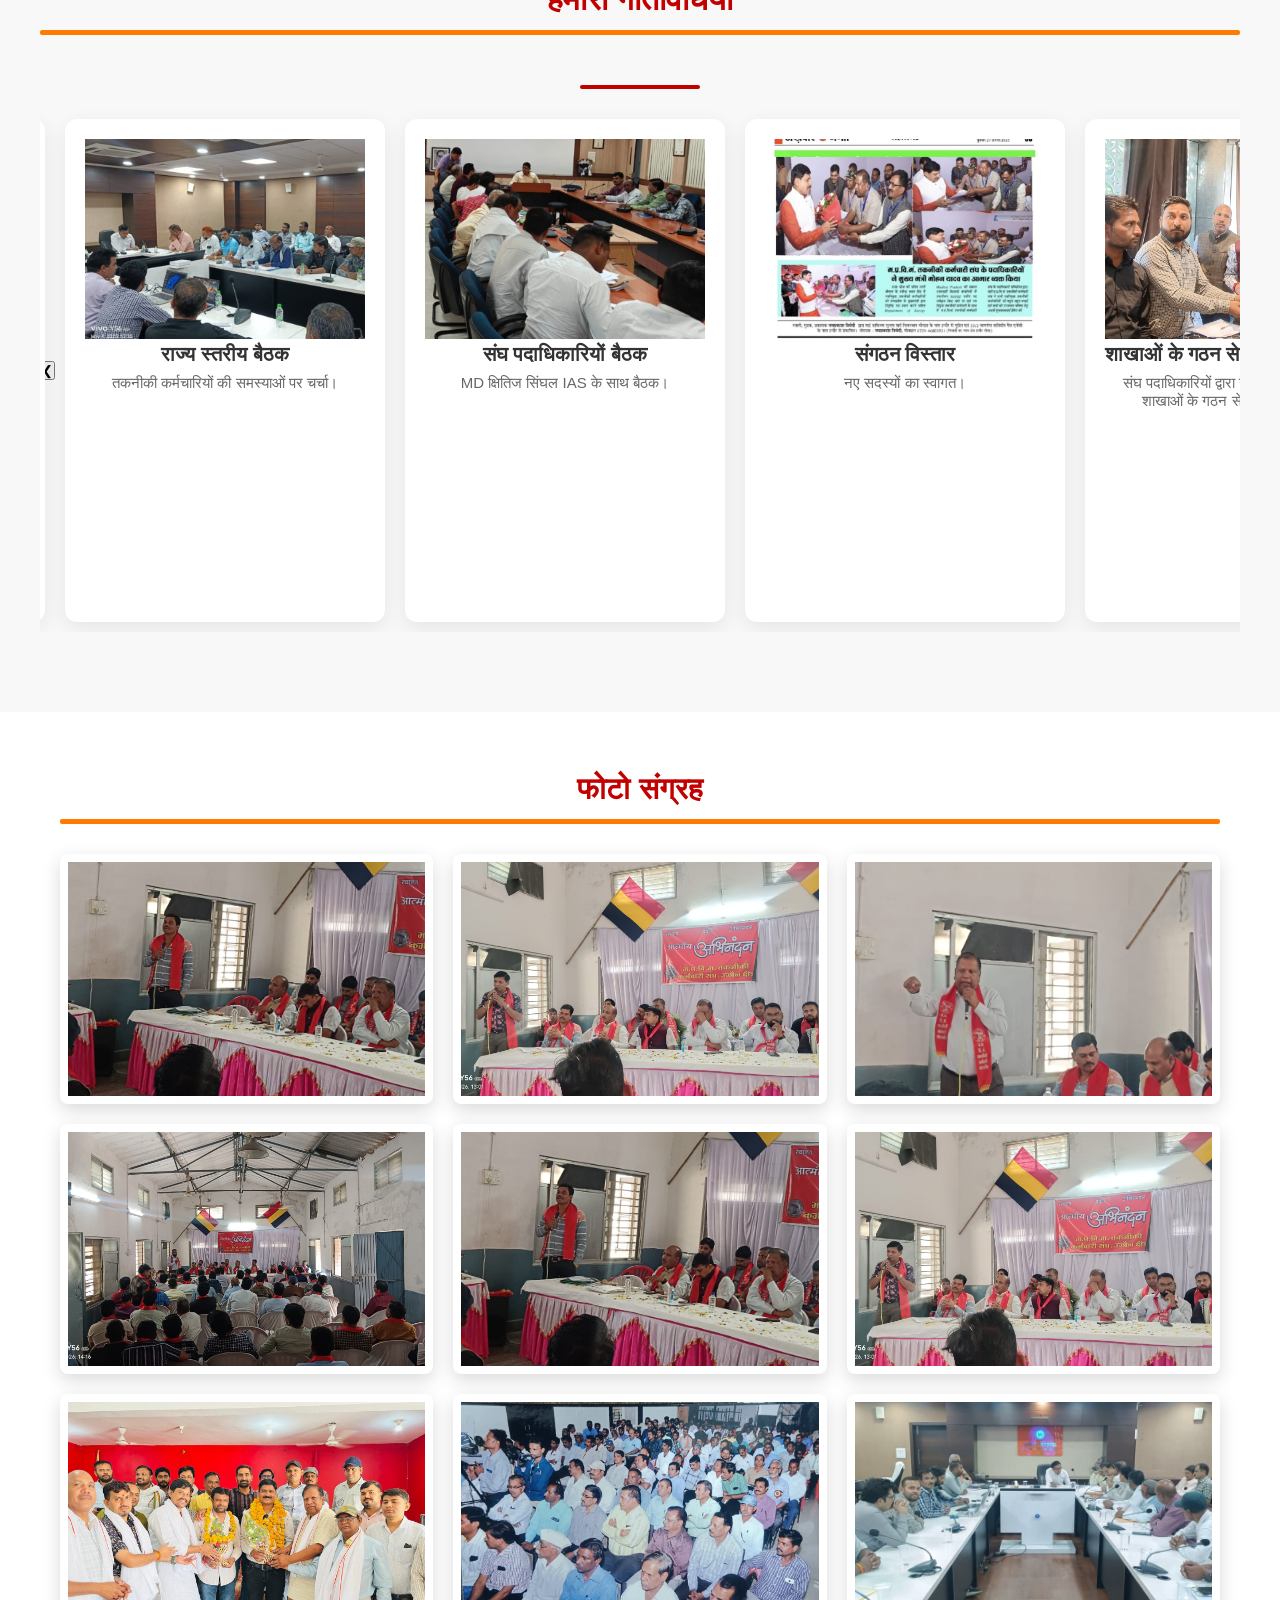
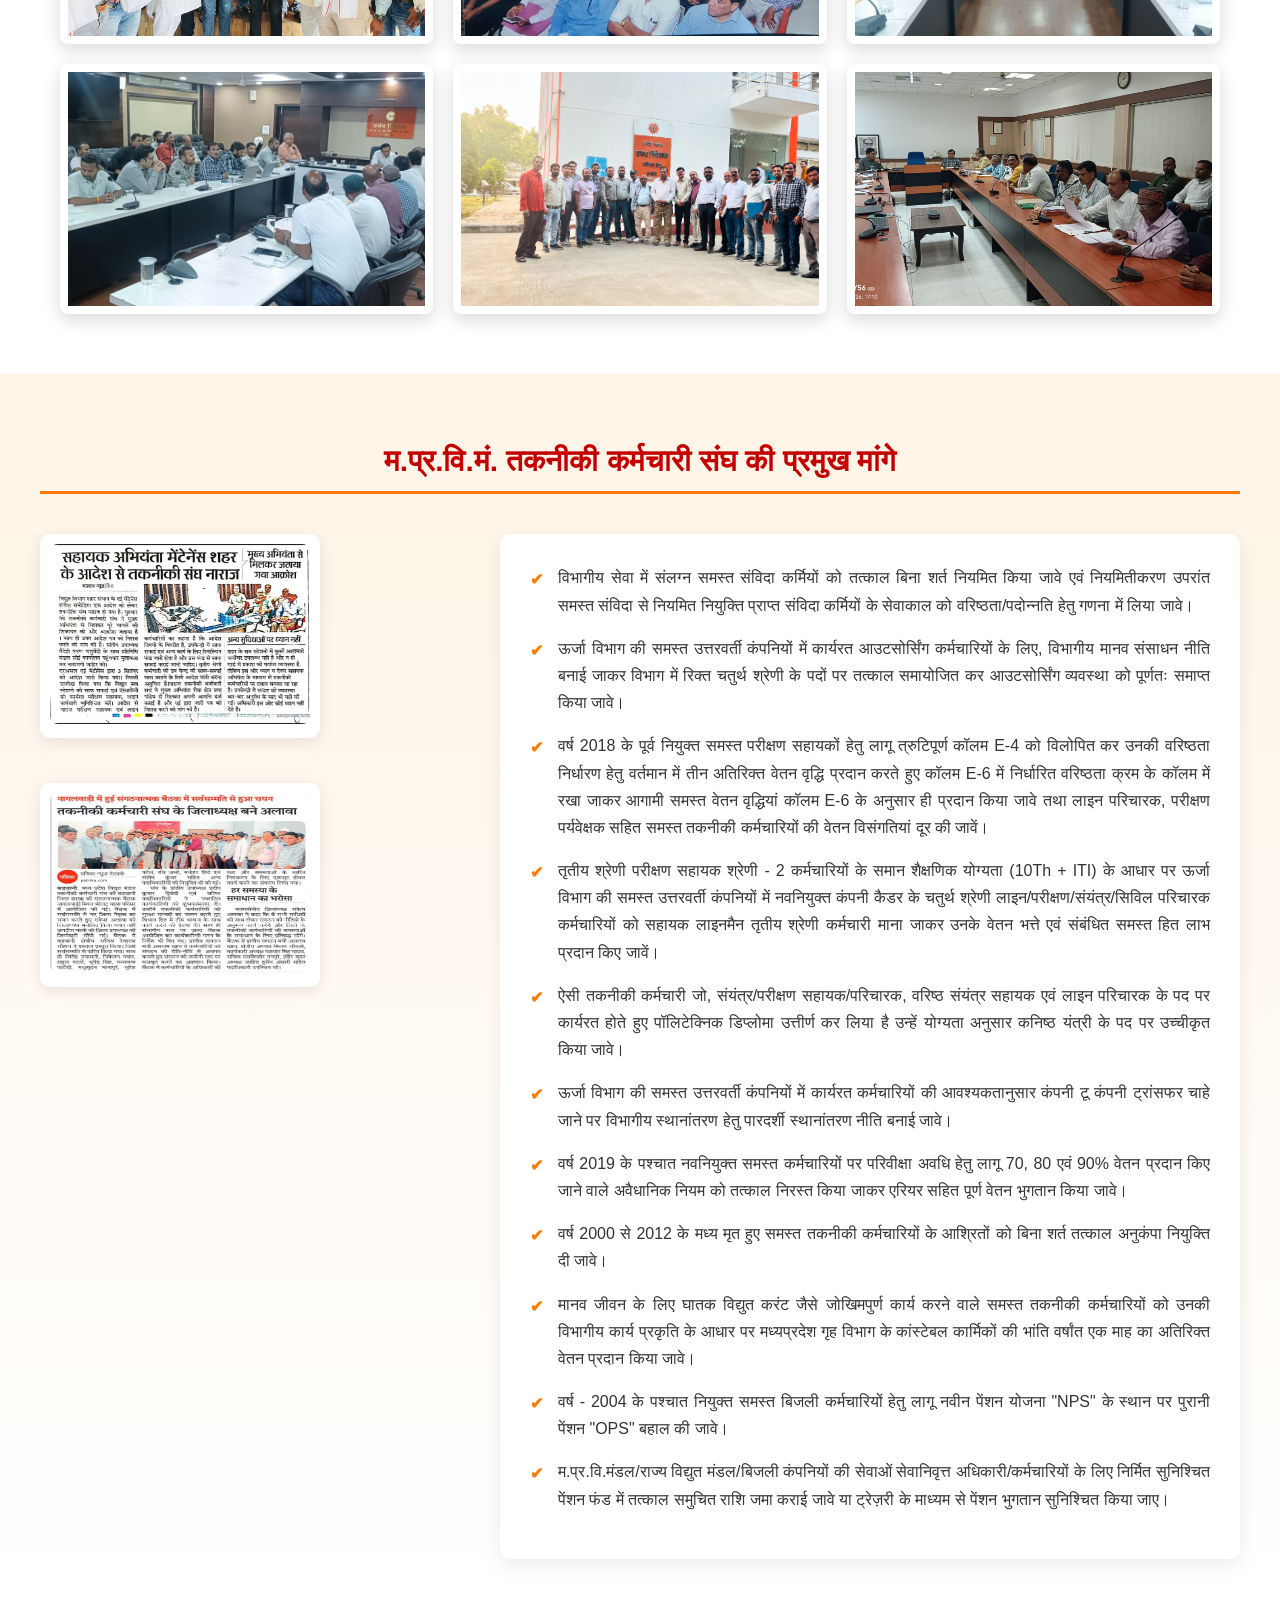
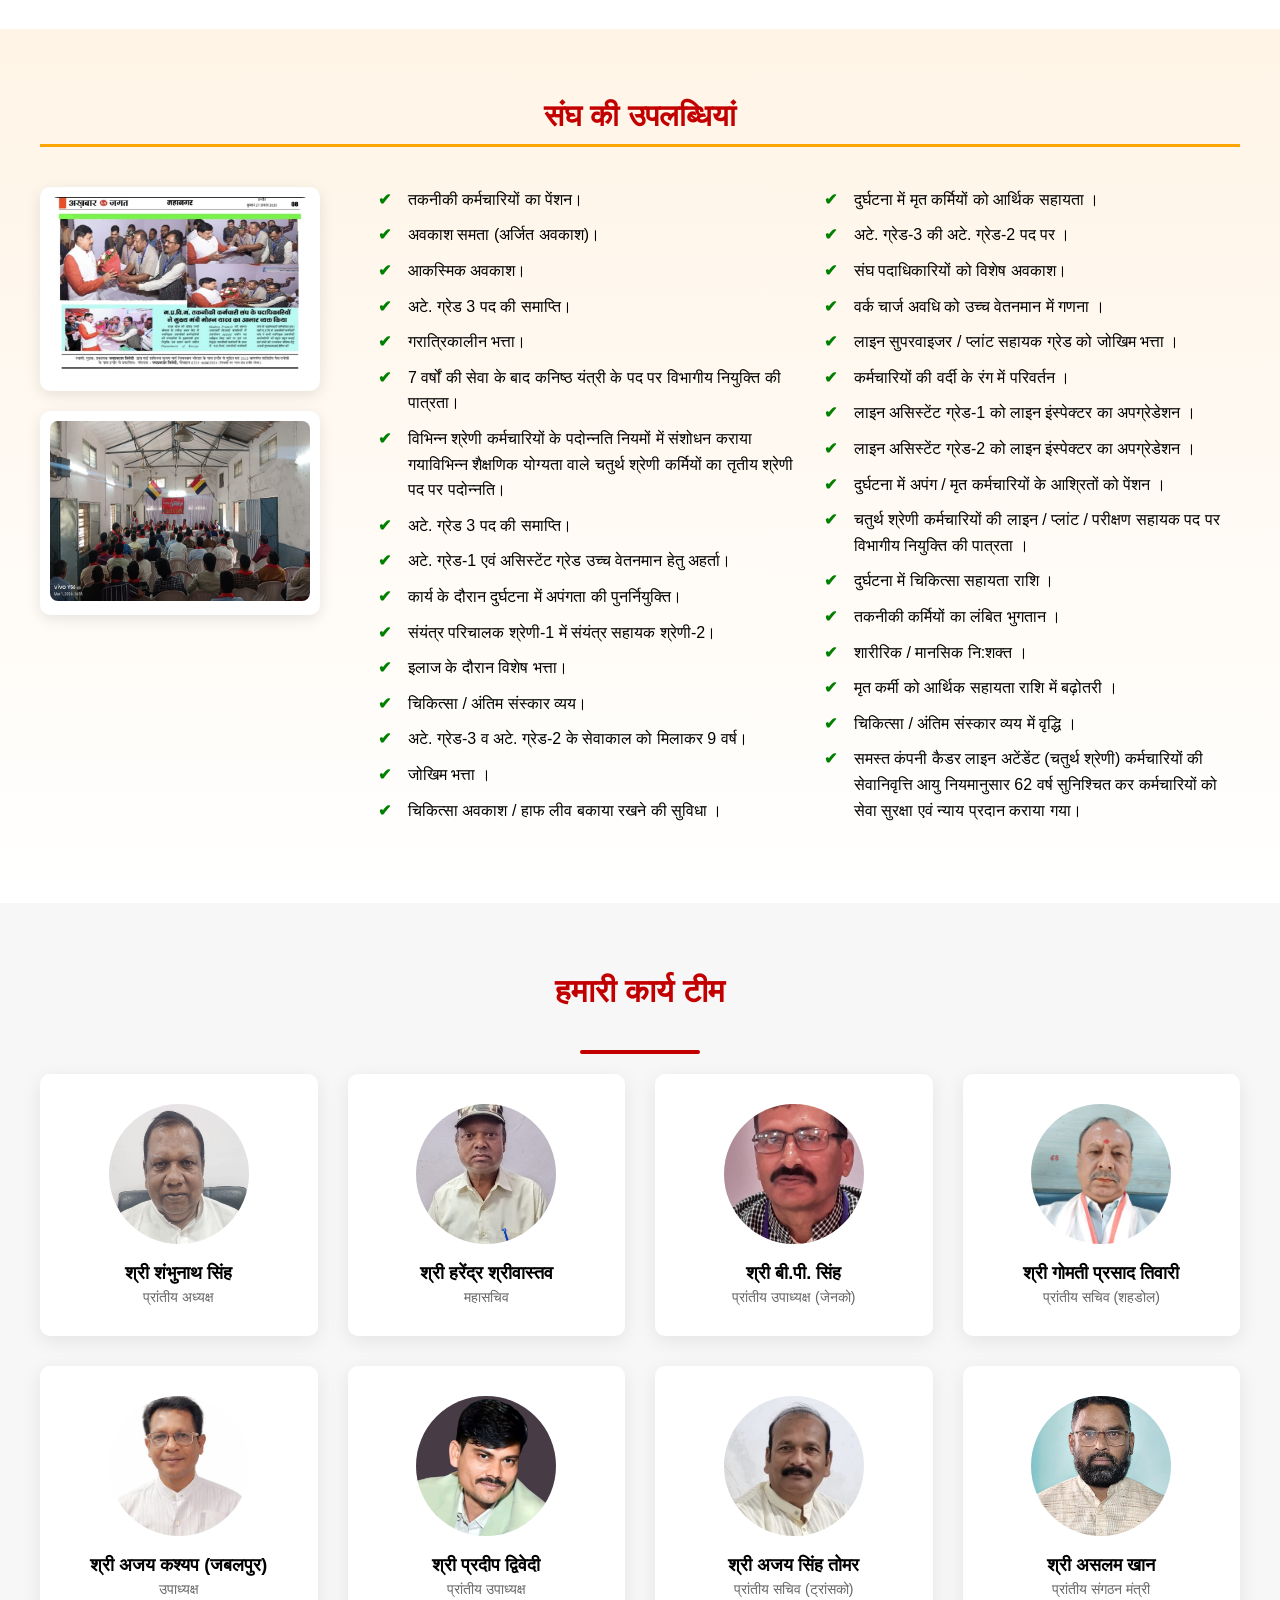
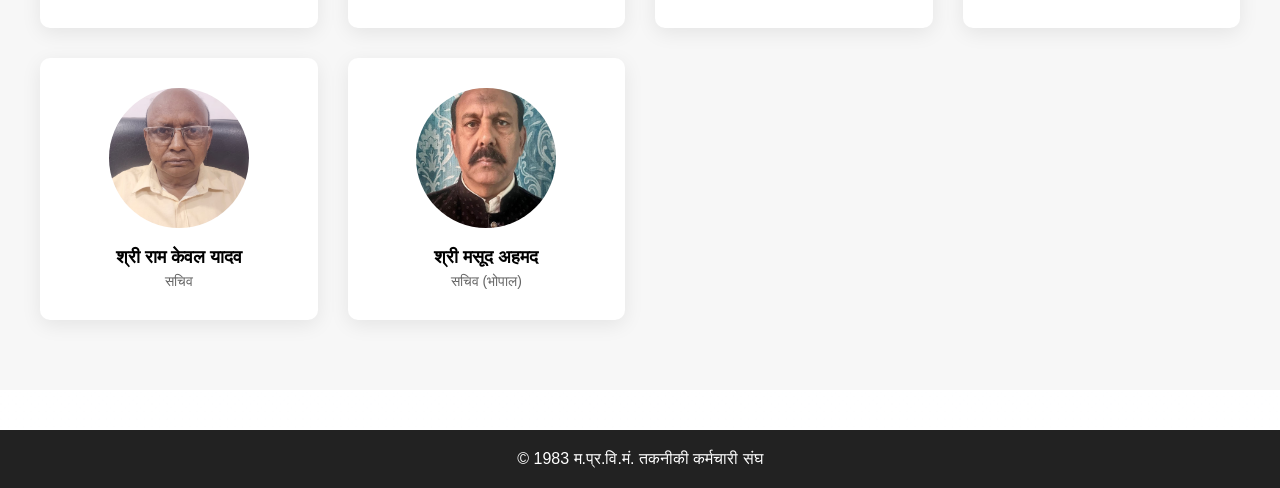
==== commit e67fc018: "Update image sources in index.html Removed an outdated image and added new images to the section." ====
--- a/index.html
+++ b/index.html
@@ -95,8 +95,7 @@
 <section class="r">
 
 <div class="s">
-<img src="images/slide01.jpg">	
-<img src="images/slide8.jpg">
+
 <img src="images/slide1.jpg">
 <img src="images/slide2.jpg">
 <img src="images/slide3.jpg">
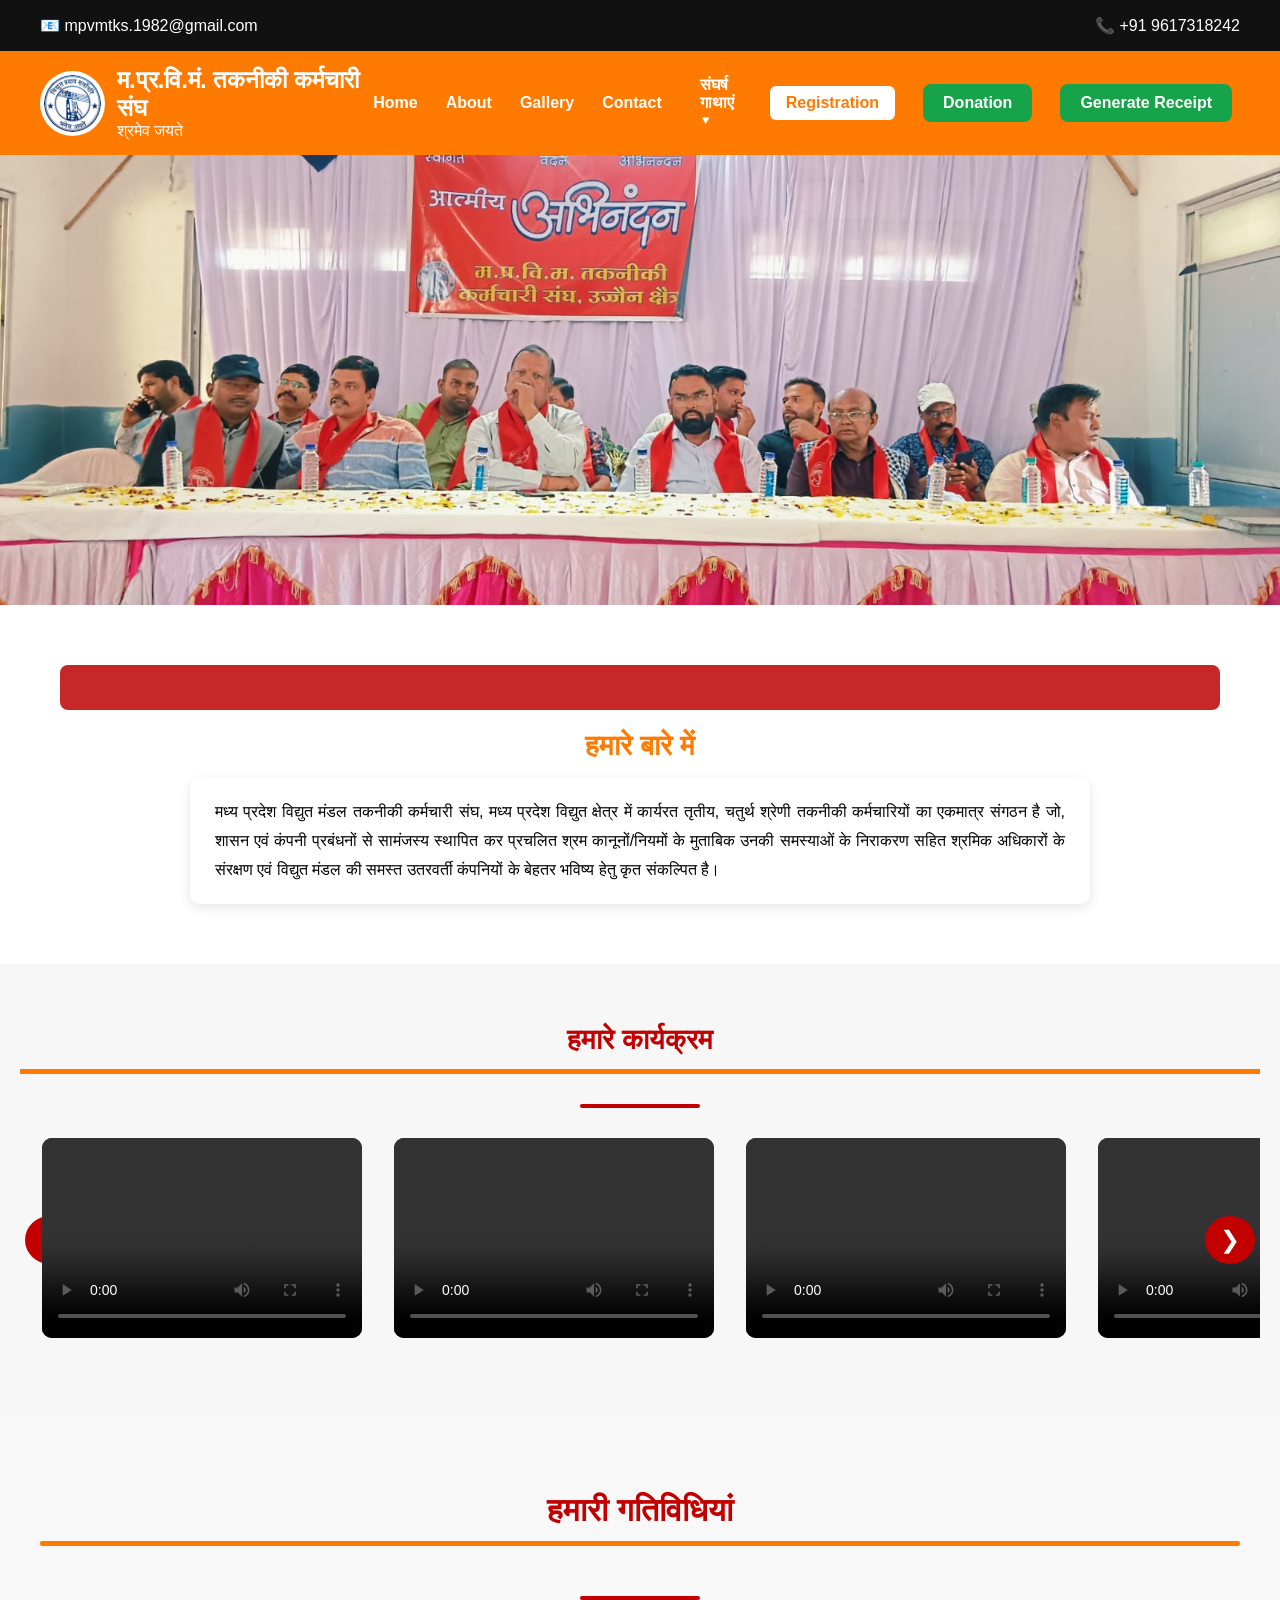
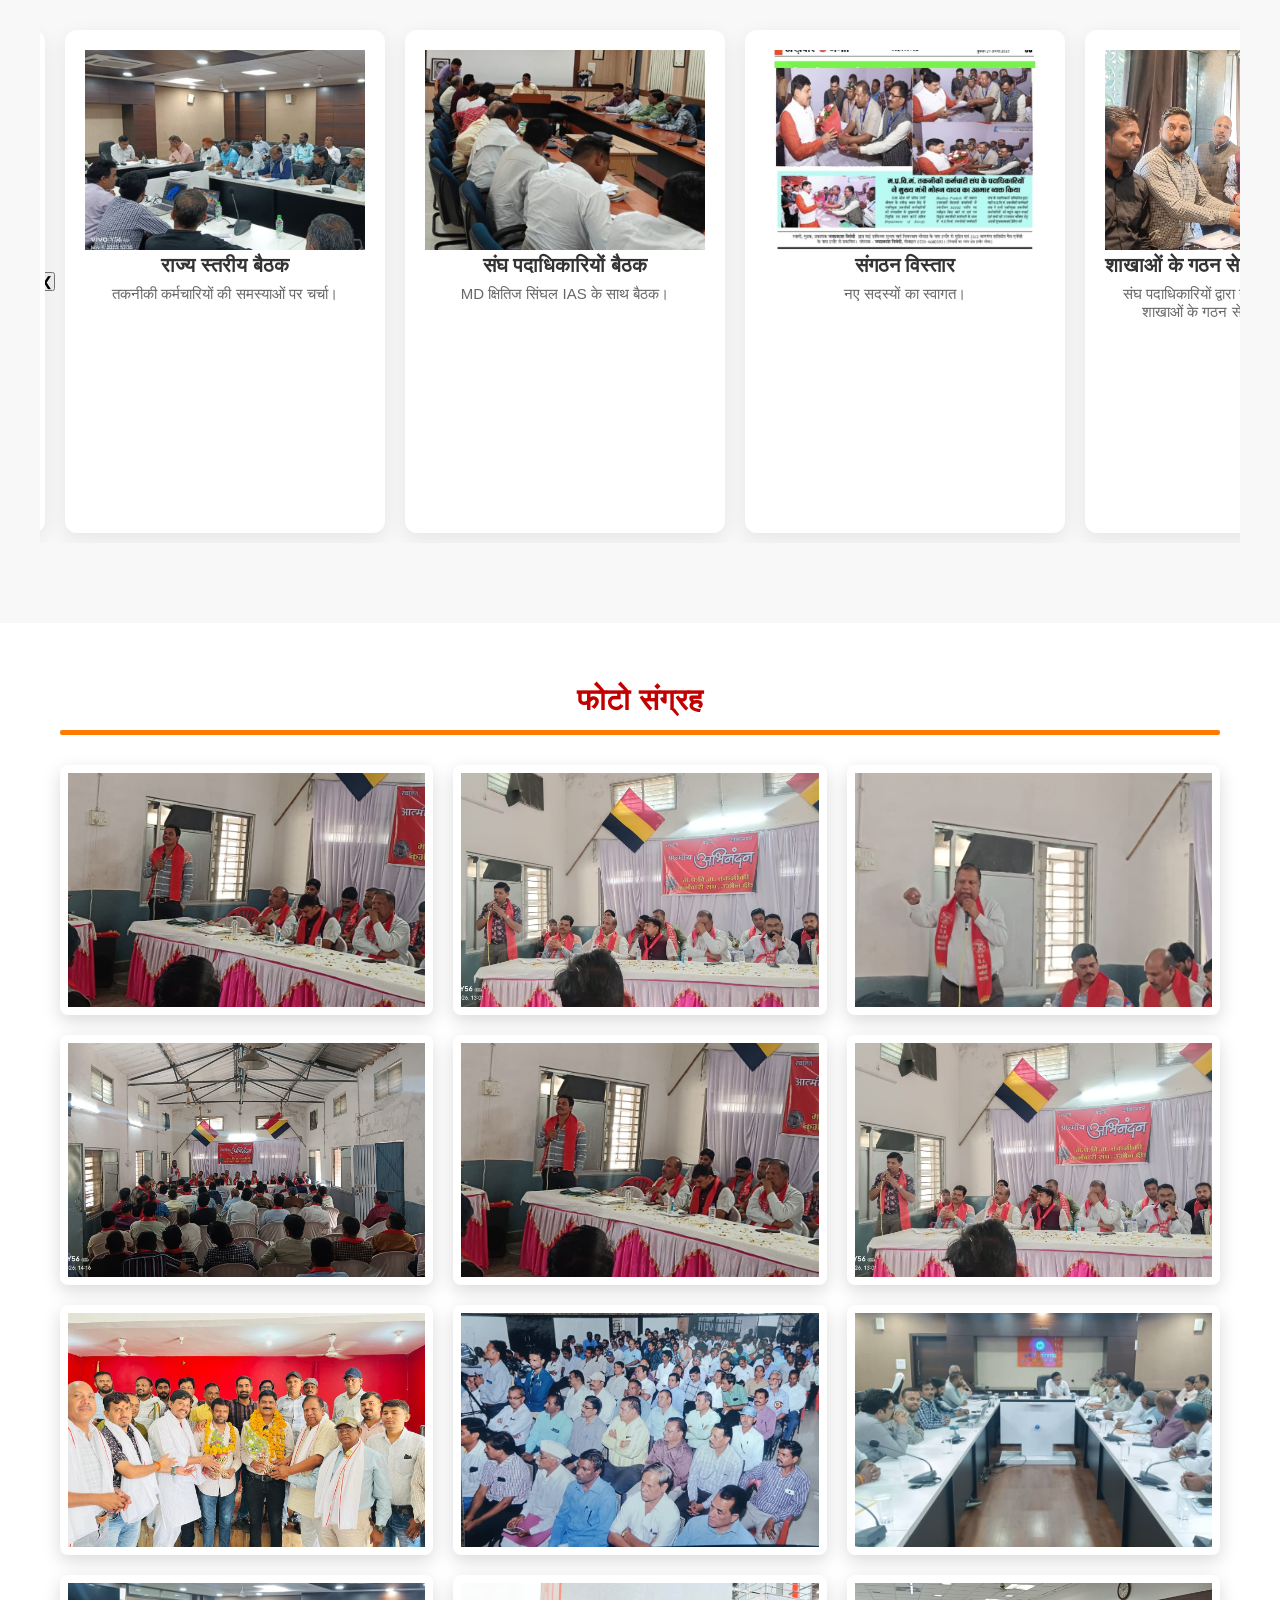
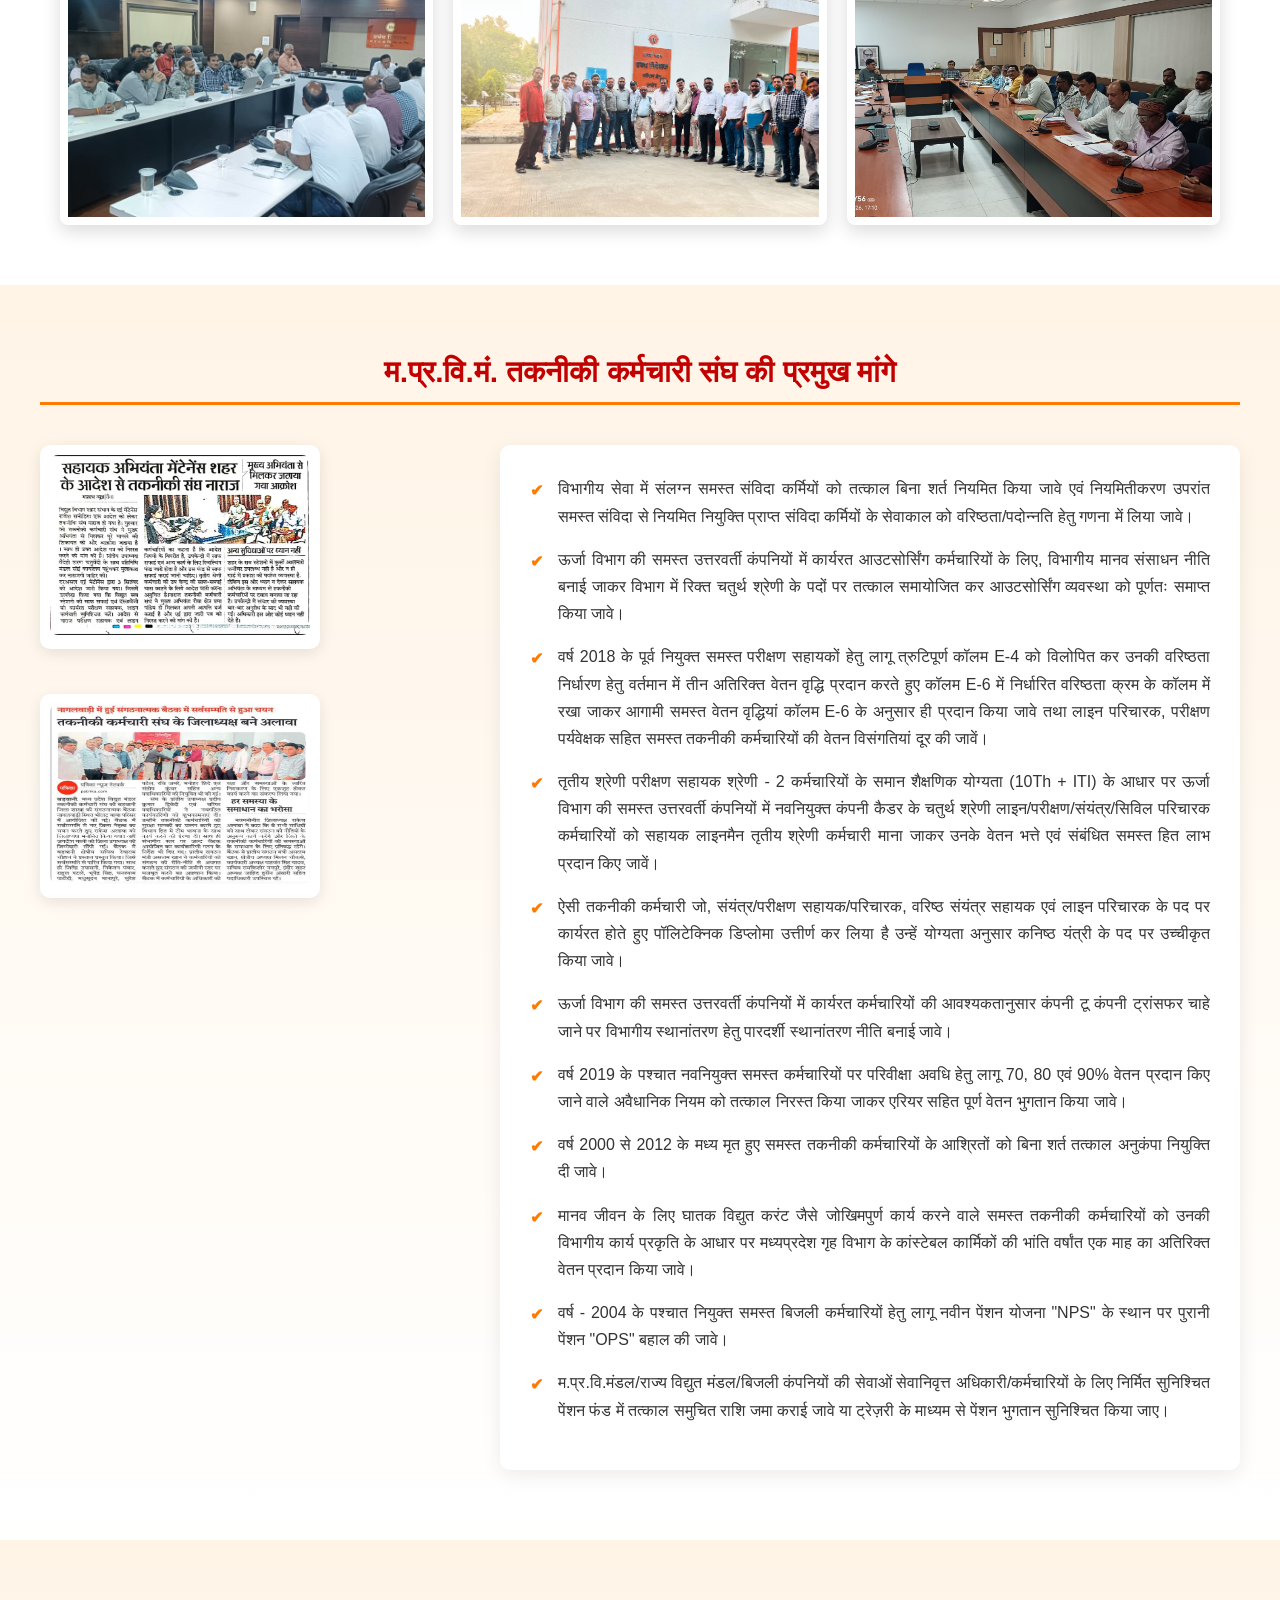
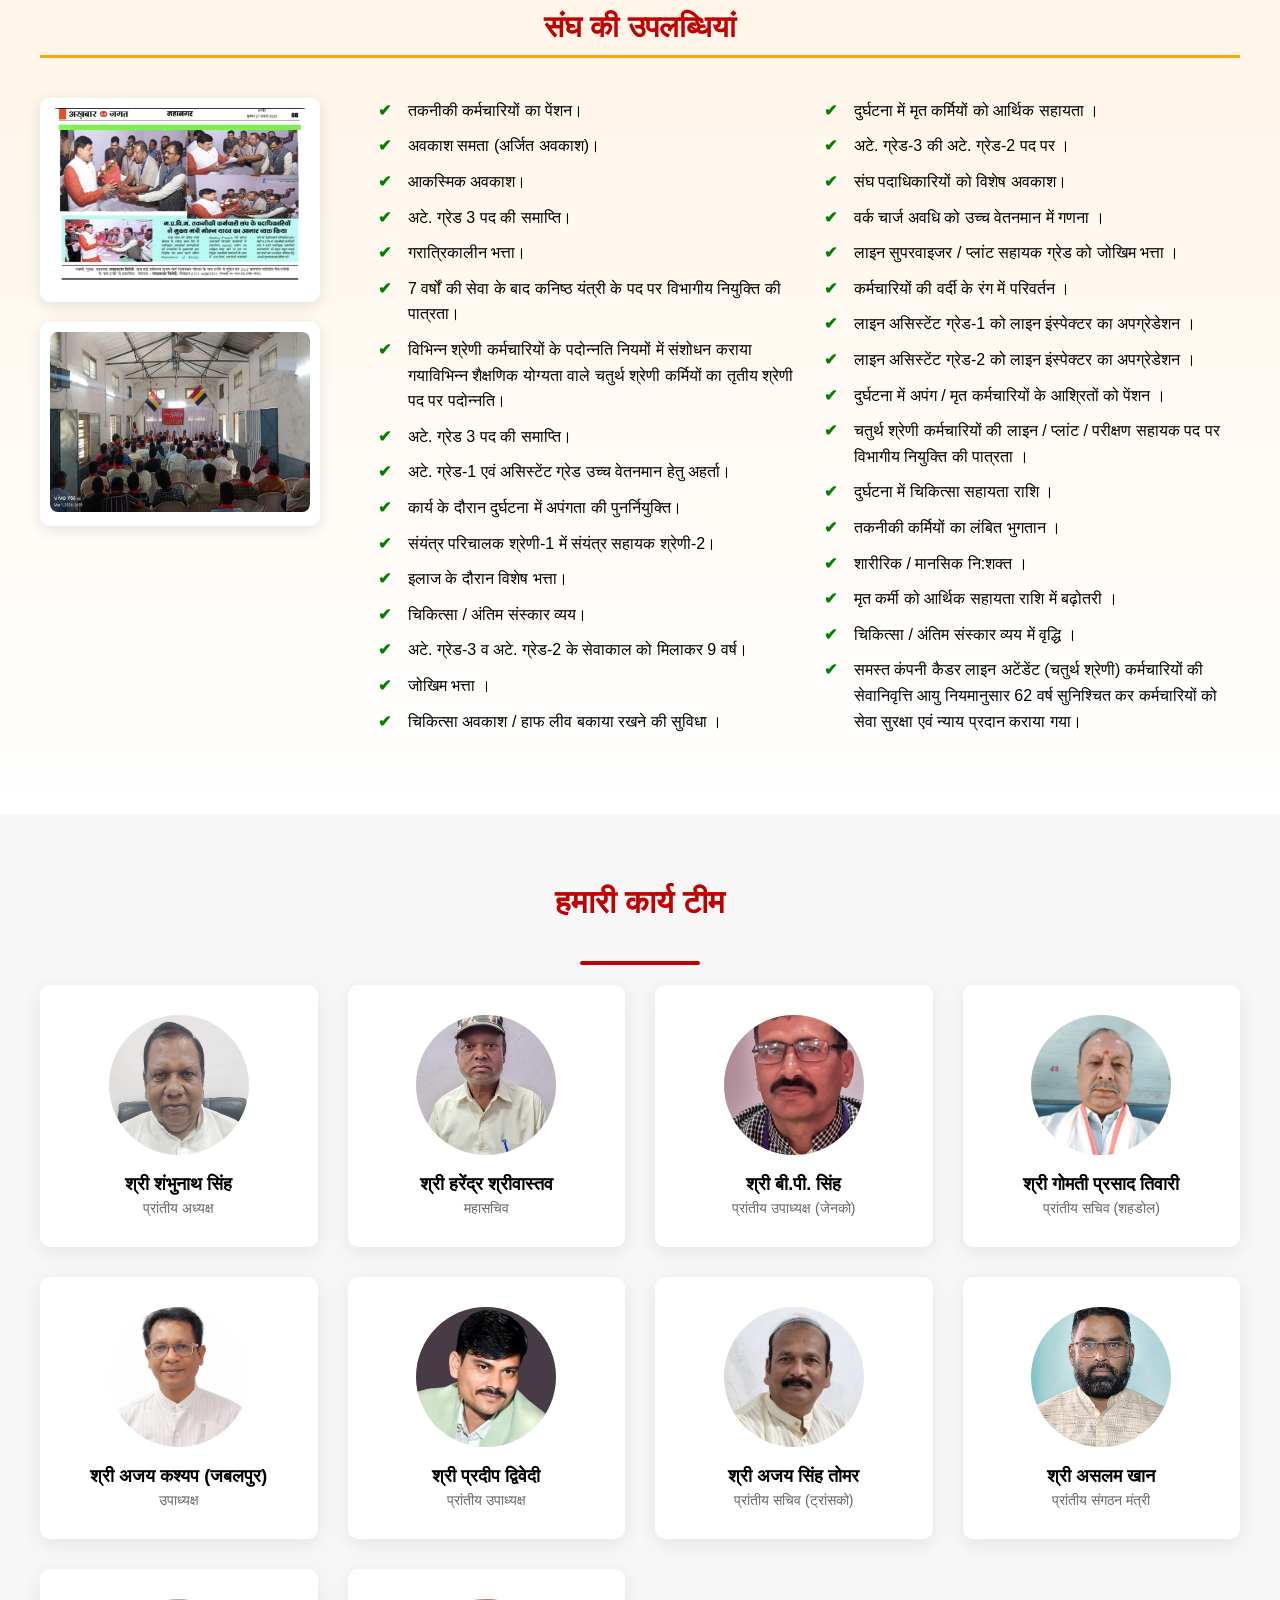
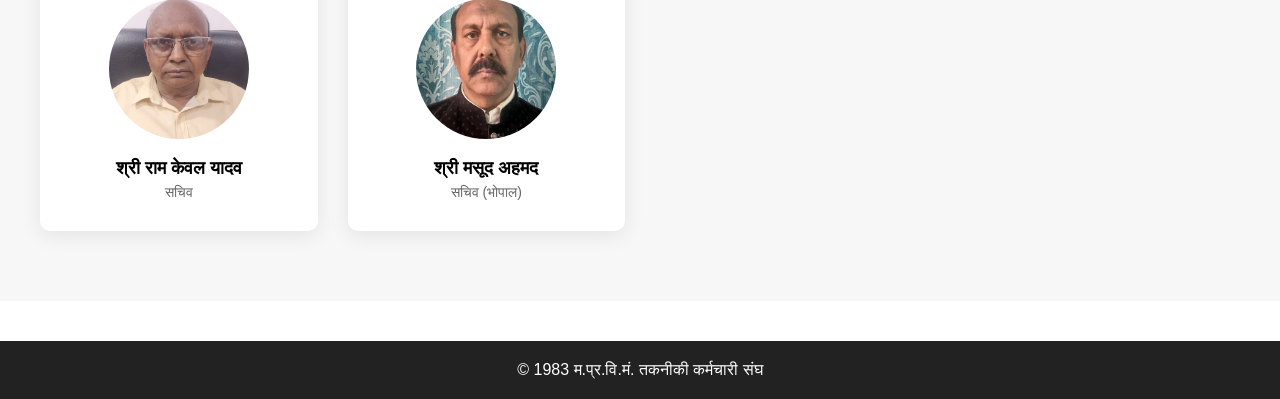
==== commit c6ef5659: "Update index.html" ====
--- a/index.html
+++ b/index.html
@@ -92,9 +92,10 @@
 </header>
 
 
-<section class="r">
-
-<div class="s">
+
+<section class="slider">
+
+<div class="slides">
 
 <img src="images/slide1.jpg">
 <img src="images/slide2.jpg">
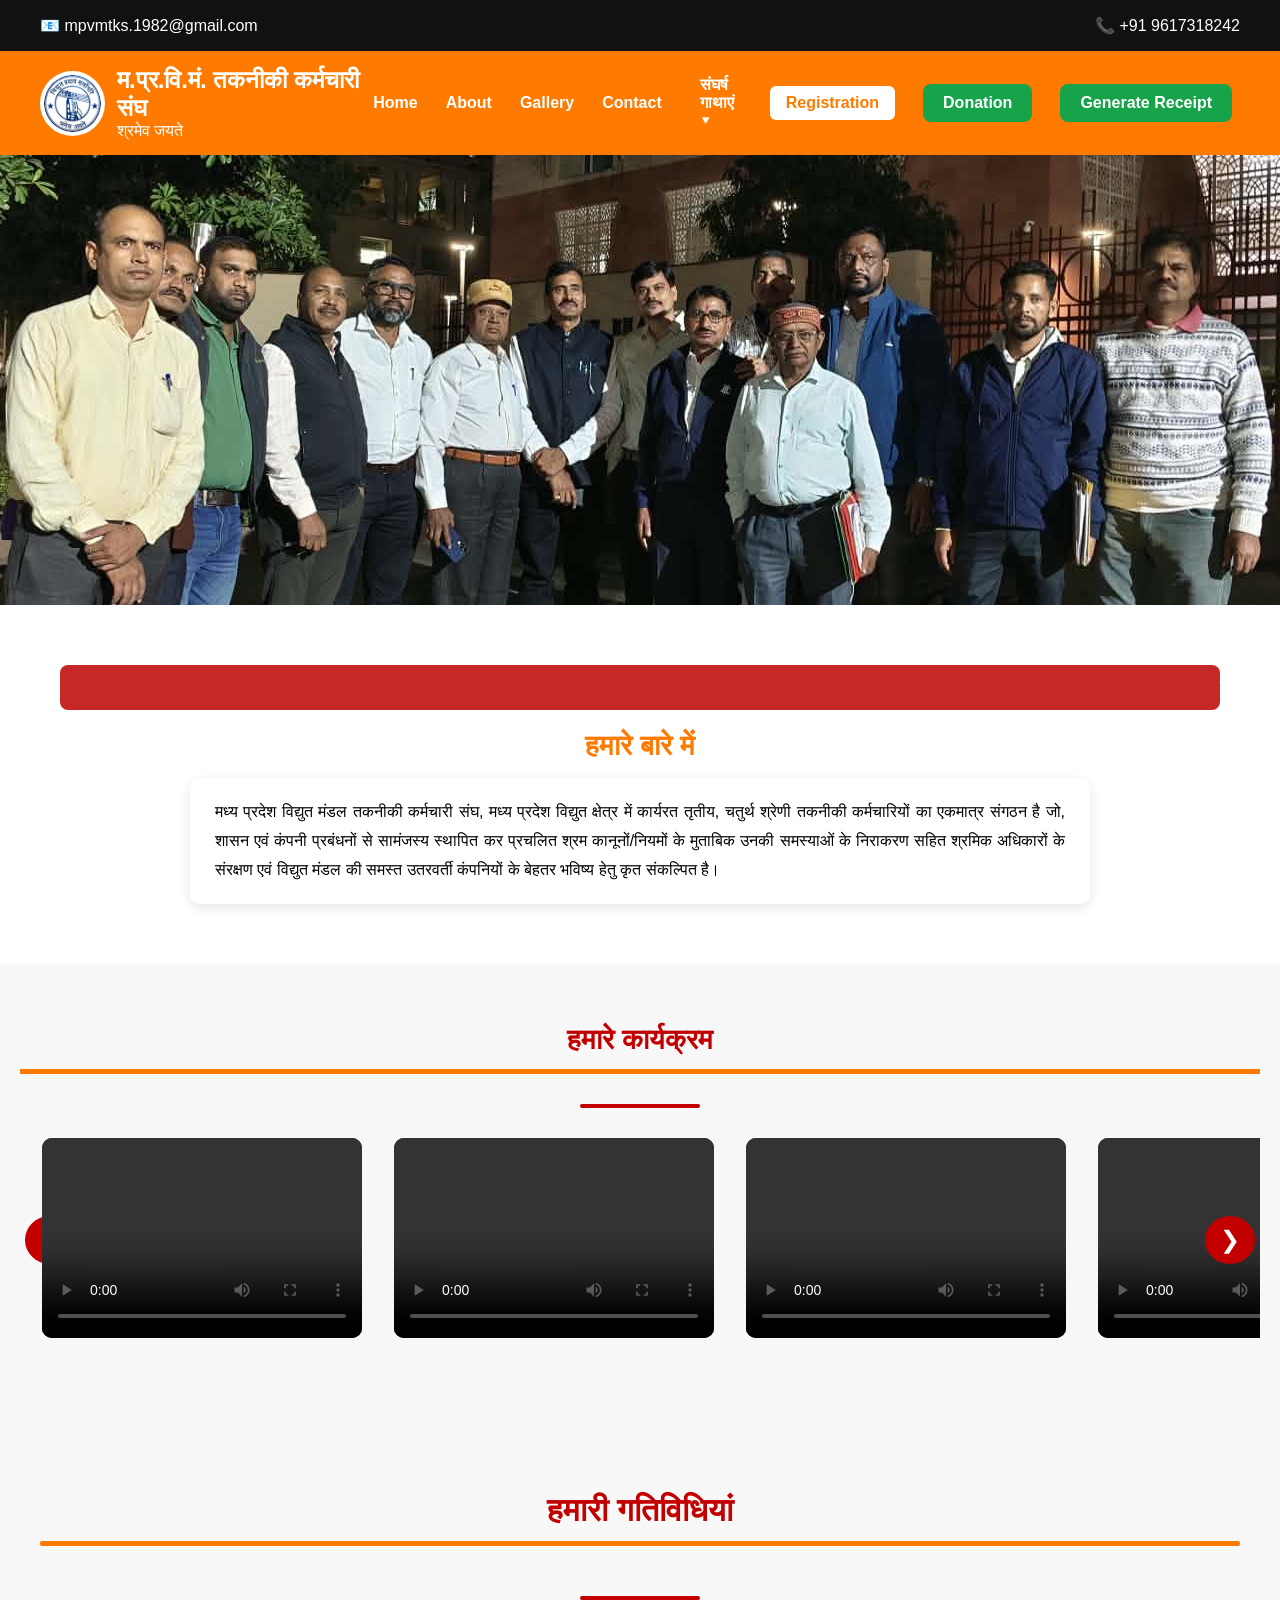
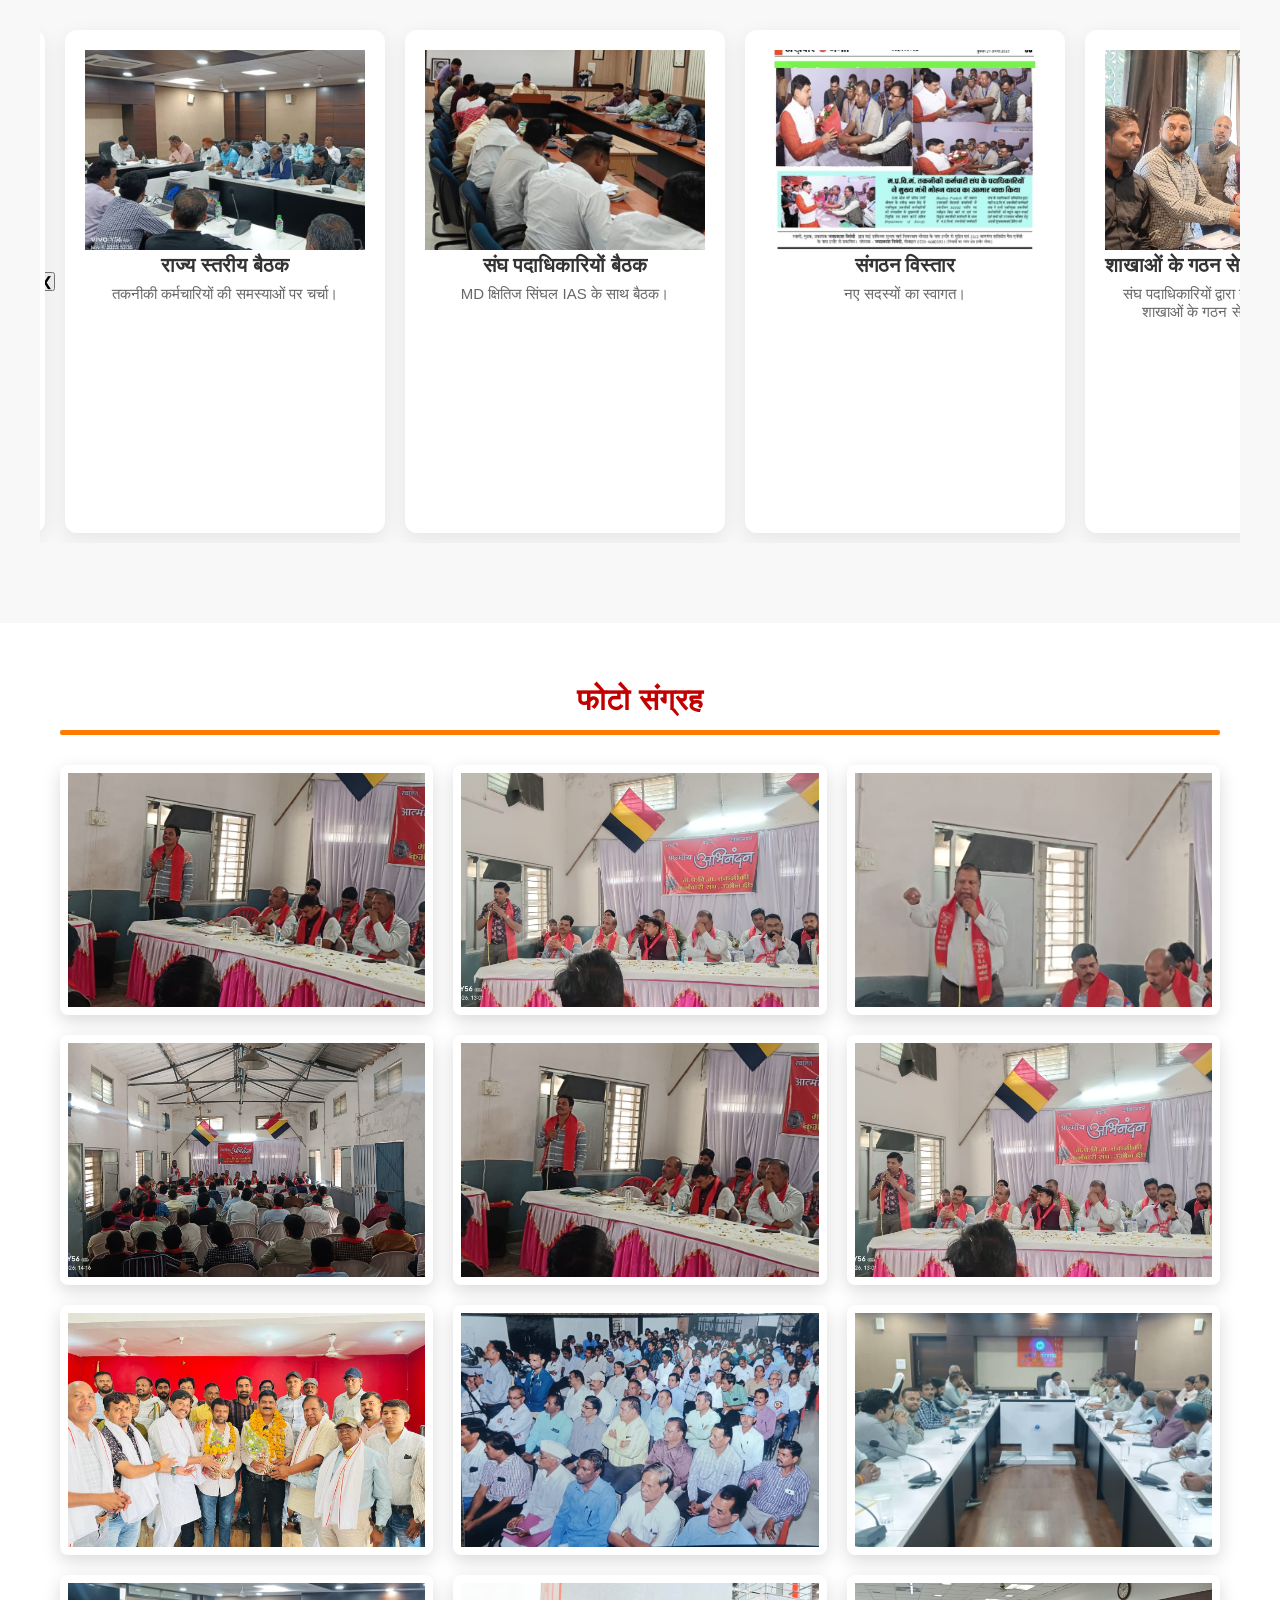
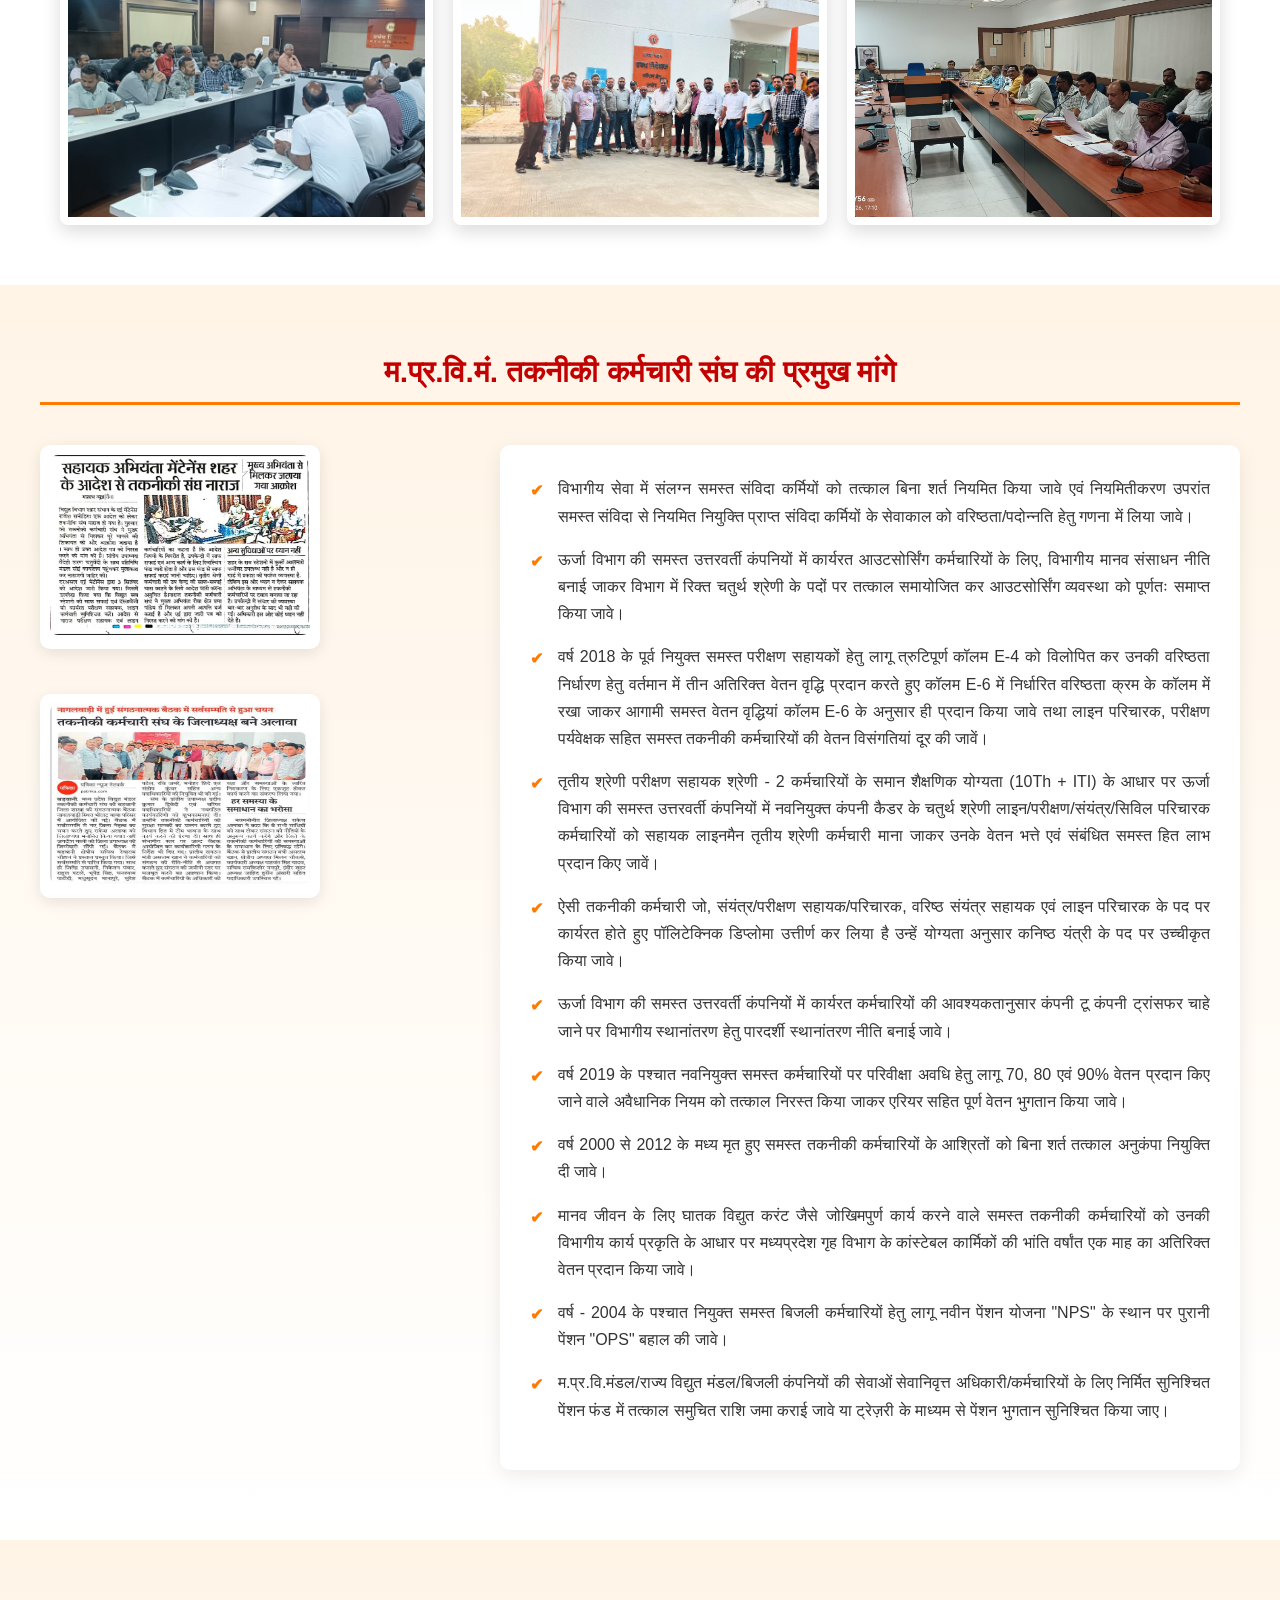
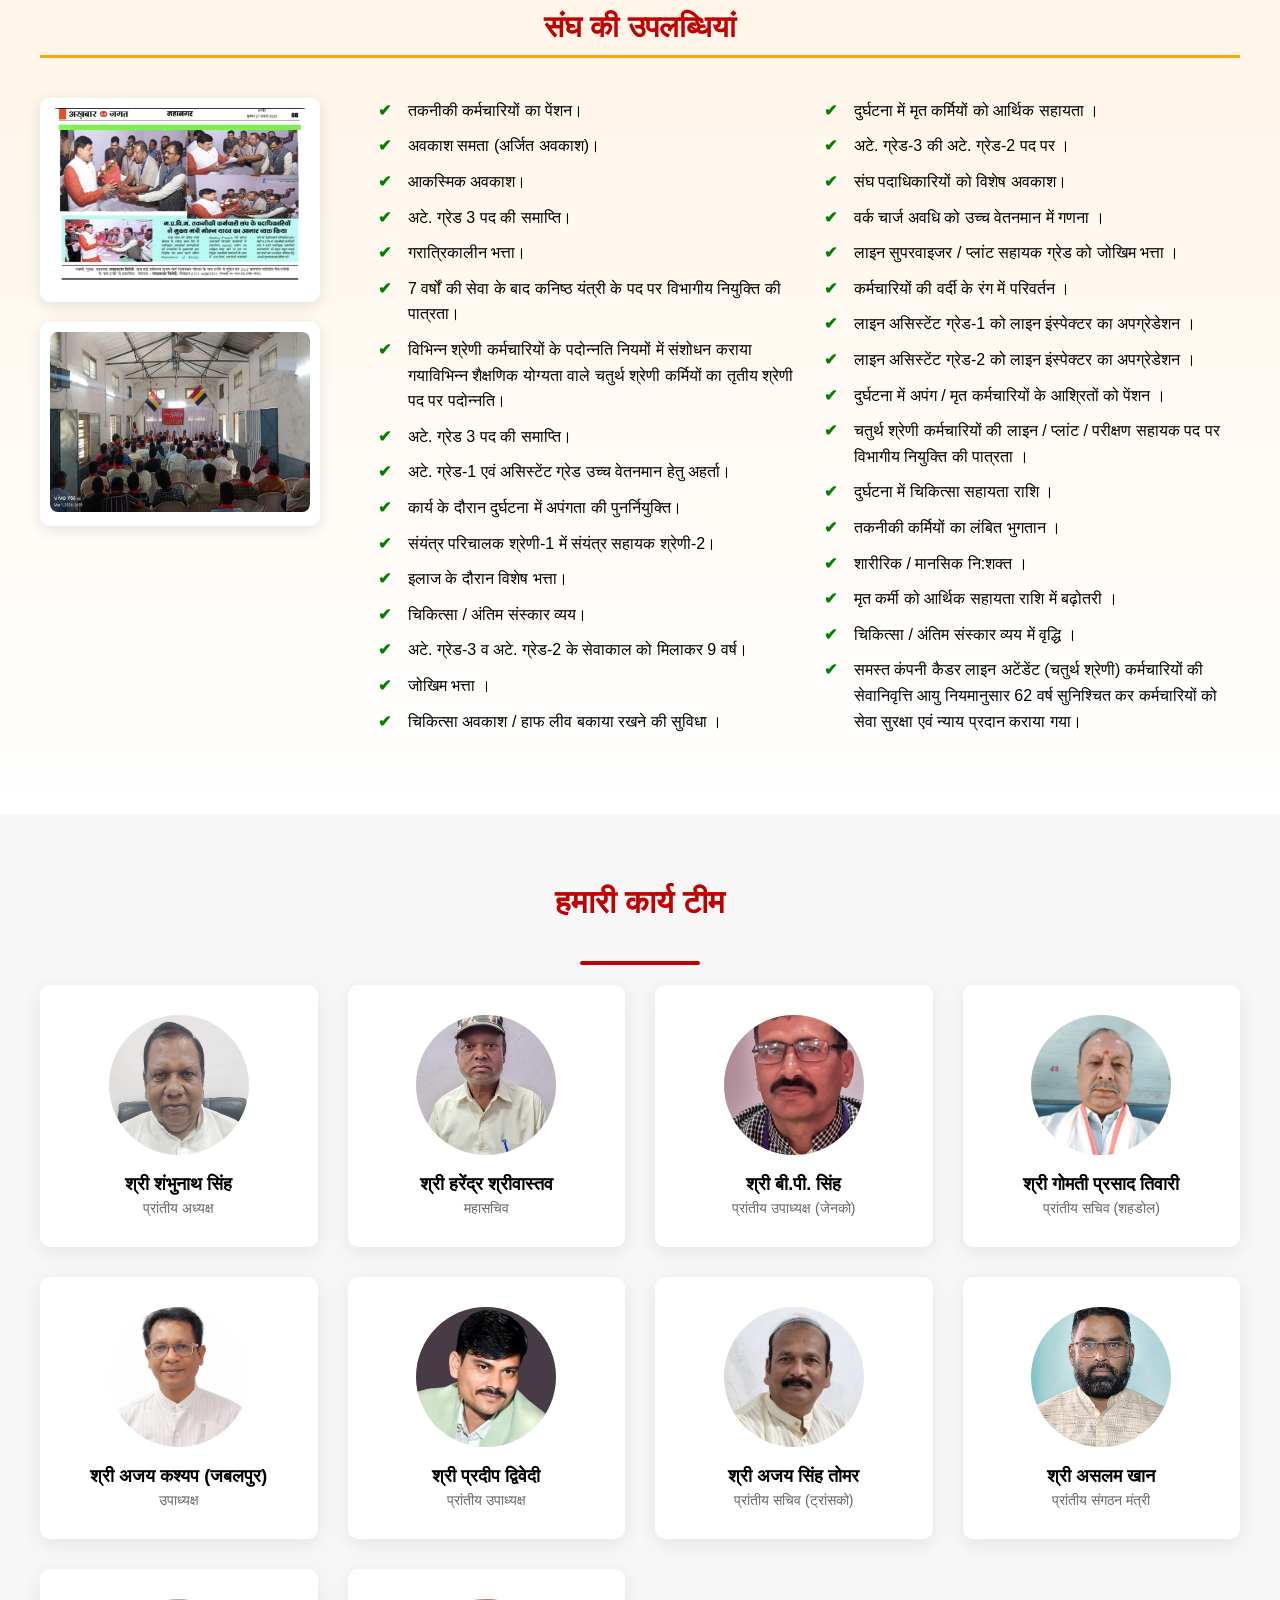
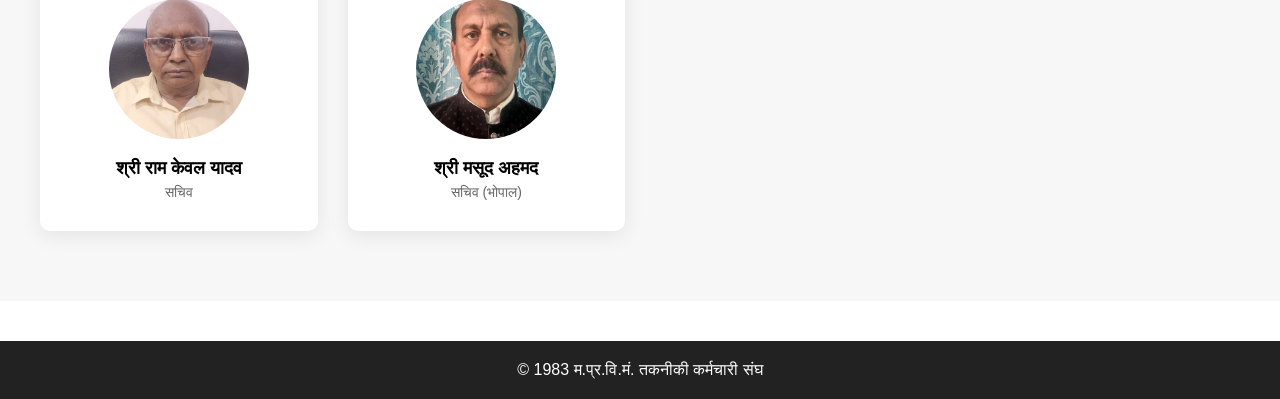
==== commit 7525f5b8: "Add new images to the slider section" ====
--- a/index.html
+++ b/index.html
@@ -96,7 +96,8 @@
 <section class="slider">
 
 <div class="slides">
-
+<img src="images/slide01.jpg">	
+<img src="images/slide8.jpg">
 <img src="images/slide1.jpg">
 <img src="images/slide2.jpg">
 <img src="images/slide3.jpg">
